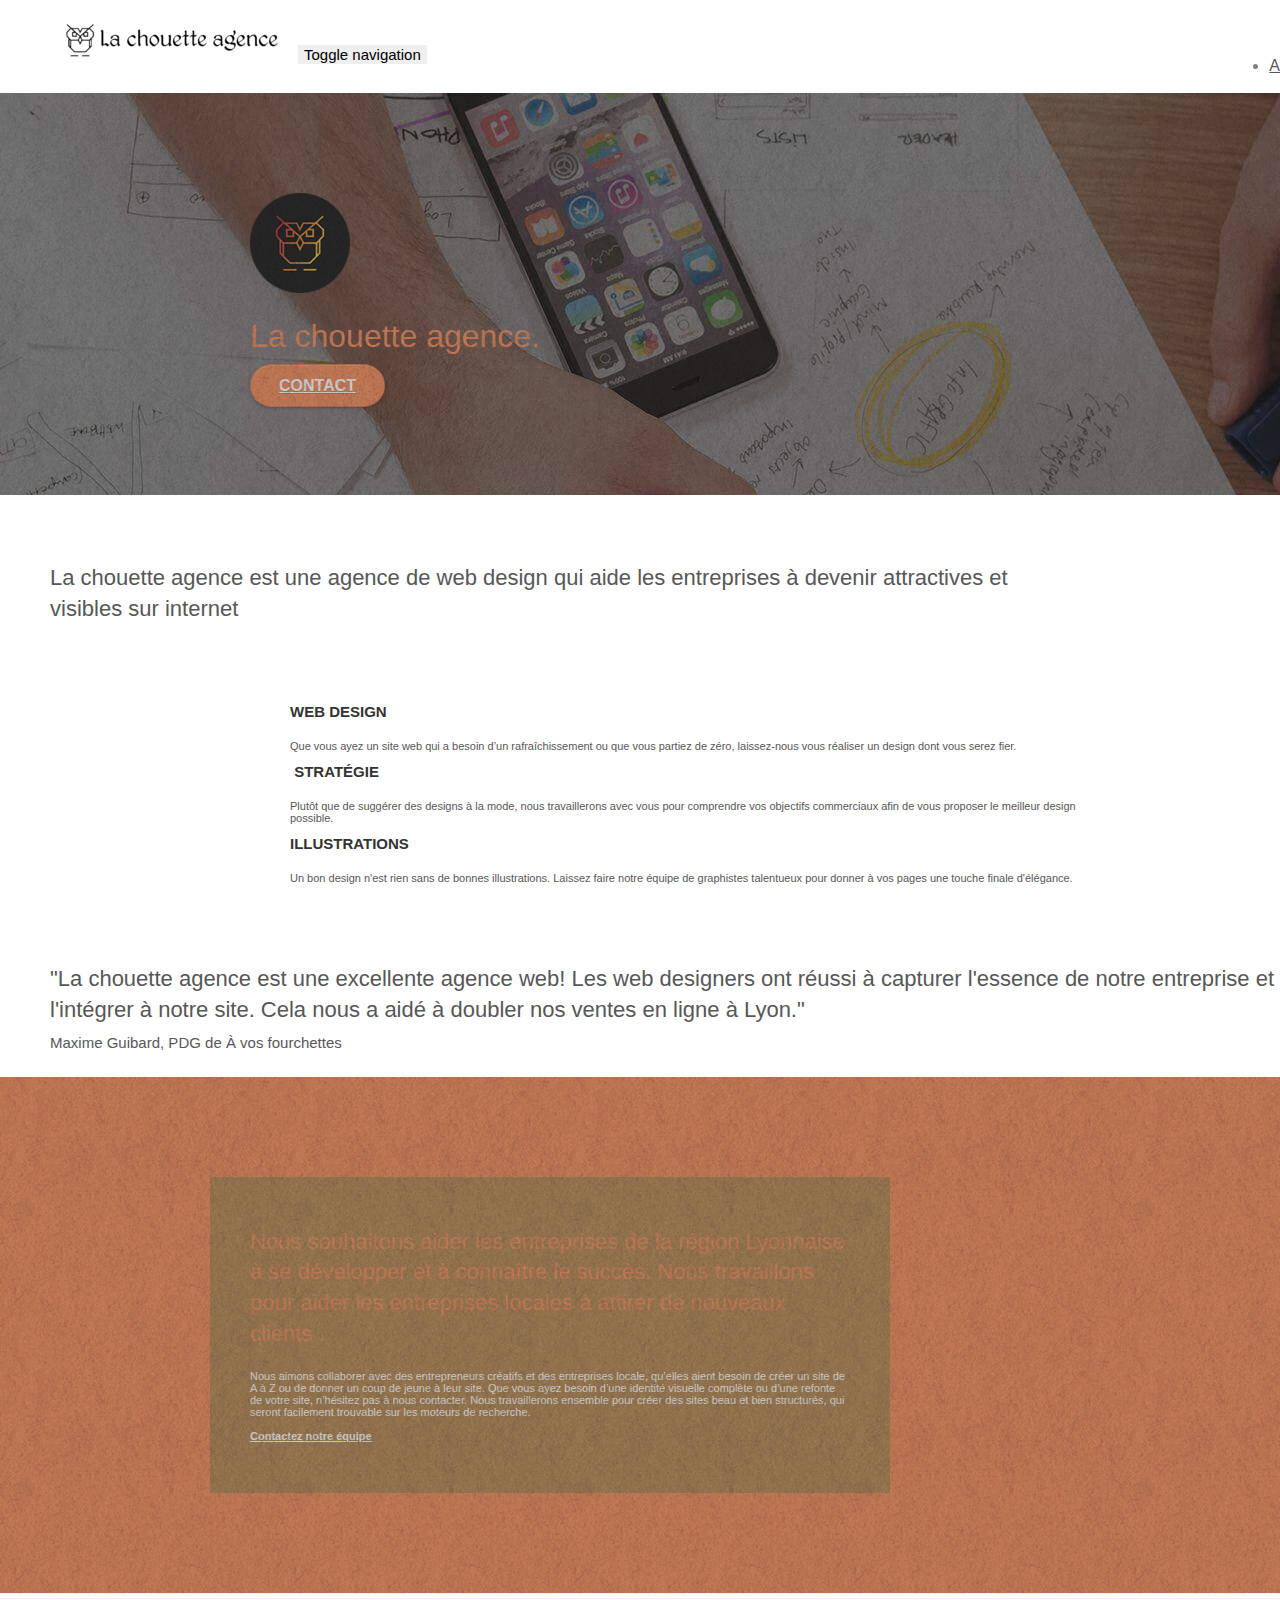
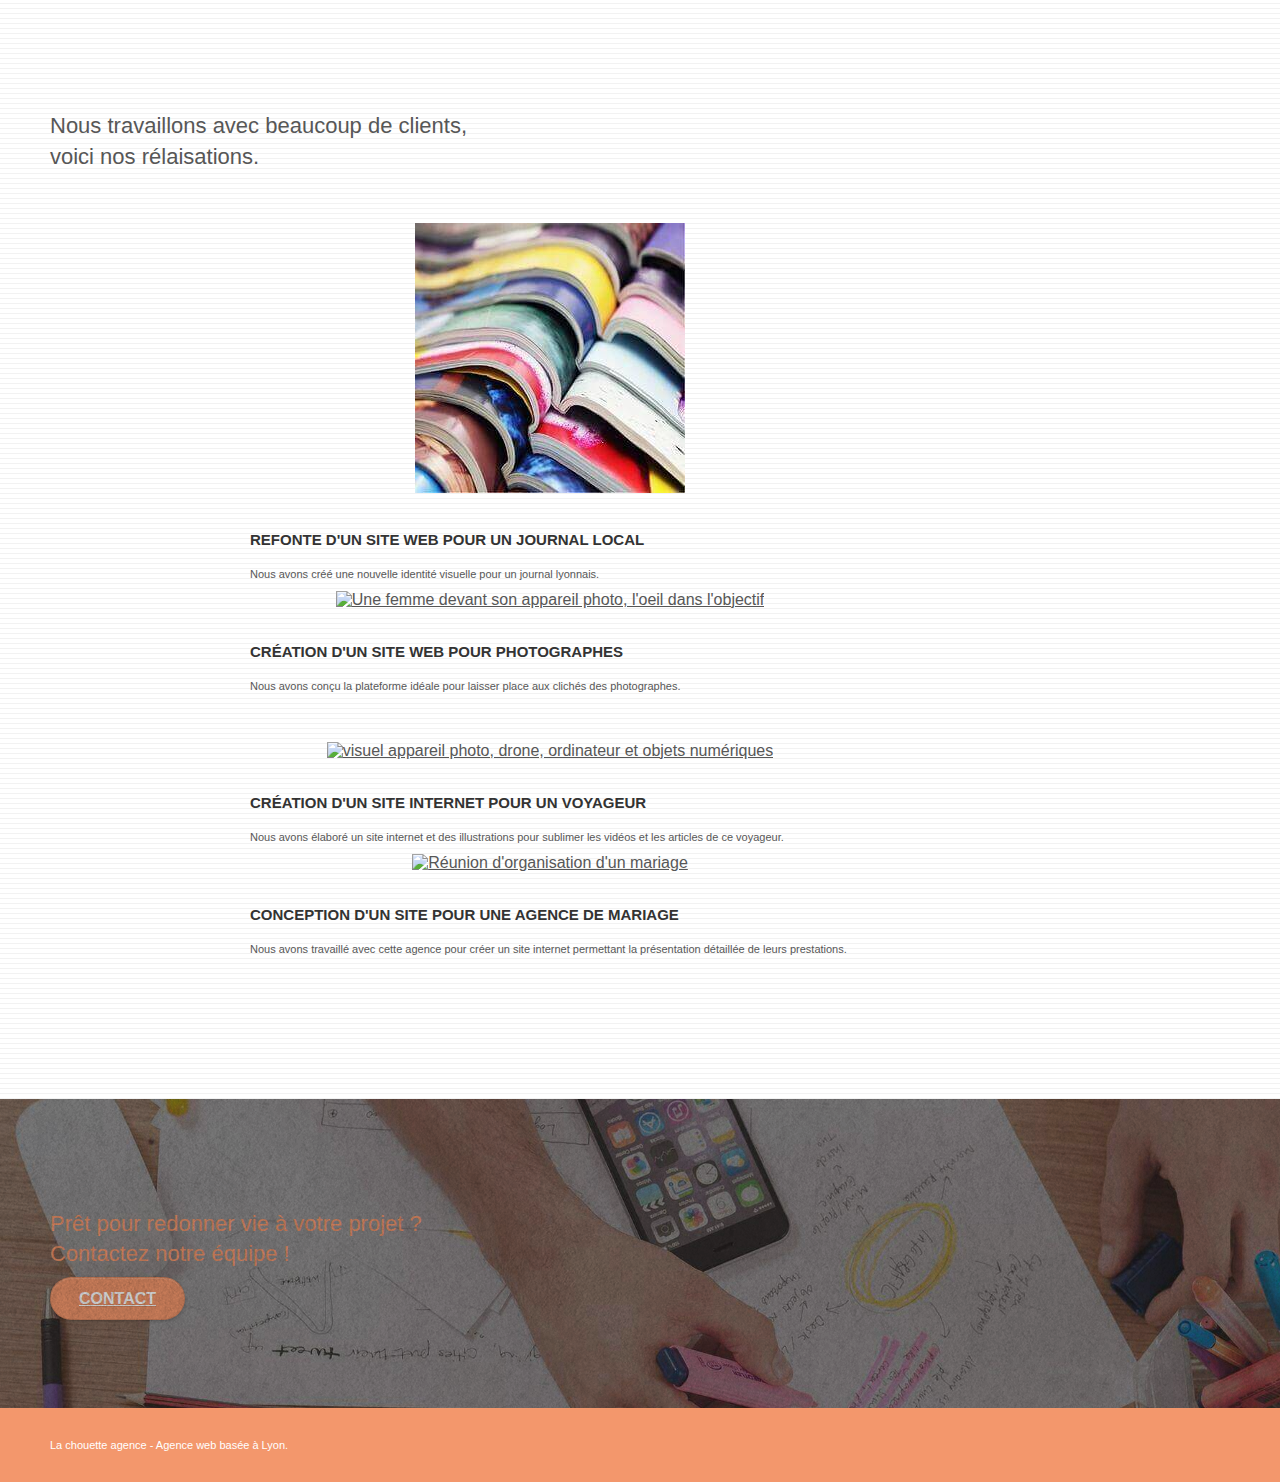
==== index.html @ 2d2ce9df "seo alit images" ====
<!doctype html>
<html lang="fr">
<head>
	<meta charset="utf-8">
	<meta name="description" content="Entreprise web design Lyon. La chouette agence est une agence de web design qui aide les entreprises à devenir attractives et visibles sur internet">
	<meta name="viewport" content="width=device-width, initial-scale=1.0, viewport-fit=cover">
	<link rel="shortcut icon" type="image/png" href="favicon.jpg">
	<link rel="stylesheet" type="text/css" href="./css/bootstrap.css">
	<link rel="stylesheet" type="text/css" href="style.css">
	<link rel="stylesheet" type="text/css" href="./css/font-awesome.css">
	<link rel="stylesheet" type="text/css" href="./css/et-line.css">
	
	<title>Agence Web - La Chouette Agence</title>
	
	<!-- Analytics -->

	<!-- Analytics END -->
	
</head>
<body>
	<!-- Principal conteneur -->
	<div class="page-container">
		
		<!-- bloc-0 -->
		<div class="bloc bgc-white l-bloc " id="bloc-0">
			<div class="container bloc-sm">
				<nav class="navbar row">
					<div class="navbar-header">
						<a class="navbar-brand" href="index.html"><img src="img/la-chouette-agence.png" alt="logo identité la chouette agence"></a>
						<button id="nav-toggle" type="button" class="ui-navbar-toggle navbar-toggle" data-toggle="collapse" data-target=".navbar-1">
							<span class="sr-only">Toggle navigation</span><span class="icon-bar"></span><span class="icon-bar"></span><span class="icon-bar"></span>
						</button>
					</div>
					<div class="collapse navbar-collapse navbar-1 special-dropdown-nav">
						<ul class="site-navigation nav navbar-nav">
							<li>
								<a href="index.html">Accueil</a>
							</li>
							<li>
								<a href="page2.html">Contact</a>
							</li>
						</ul>
					</div>
				</nav>
			</div>
		</div>
		<!-- bloc-0 END -->
		
		<!-- bloc-1-presentation -->
		<div class="bloc bgc-dark-slate-blue bg-banniere d-bloc bg-t-edge bloc-bg-texture texture-paper b-parallax" id="bloc-1-hero">
			<div class="container bloc-lg">
				<div class="row tight-width-whitespace">
					<div class="col-sm-12">
						<img src="img/logo.png" class="center-block image-resize-mode" alt="logo chouette" />
						<h1 class="text-center hero-bloc-text tc-white ">
							La chouette agence.
						</h1>
						<div class="text-center">
							<a href="page2.html" class="btn btn-lg btn-clean btn-rd cta-hero btn-atomic-tangerine" id="cta-hero">Contact</a>
						</div>
					</div>
				</div>
			</div>
		</div>
		<!-- bloc-1-presentation END -->
		
		<!-- bloc-2-services -->
		<div class="bloc bgc-white l-bloc" id="bloc-2-services">
			<div class="container bloc-md">
				<div class="row">
					<h2 class="col-sm-12 text-center">
						La chouette agence est une agence de web design qui aide les entreprises à devenir attractives et visibles sur internet
					</h2>
				</div>
			</div>
			<div class="row voffset-lg med-width-whitespace">
				<div class="col-sm-4">
					<div class="text-center">
						<span class="et-icon-browser sm-shadow icon-dark-slate-blue icons icon-lg"></span>
					</div>
					<h3 class="mg-md text-center">
						Web design
					</h3>
					<p class="text-center ">
						Que vous ayez un site web qui a besoin d&rsquo;un rafraîchissement ou que vous partiez de zéro, laissez-nous vous réaliser un design dont vous serez fier.
					</p>
				</div>
				<div class="col-sm-4">
					<div class="text-center">
						<span class="et-icon-presentation sm-shadow icon-dark-slate-blue icons icon-lg"></span>
					</div>
					<h3 class="mg-md text-center">
						&nbsp;Stratégie
					</h3>
					<p class="text-center ">
						Plutôt que de suggérer des designs à la mode, nous travaillerons avec vous pour comprendre vos objectifs commerciaux afin de vous proposer le meilleur design possible.<br>
					</p>
				</div>
				<div class="col-sm-4">
					<div class="text-center">
						<span class="et-icon-edit sm-shadow icon-dark-slate-blue icons icon-lg"></span>
					</div>
					<h3 class="mg-md text-center">
						Illustrations
					</h3>
					<p class="text-center ">
						Un bon design n'est rien sans de bonnes illustrations. Laissez faire notre équipe de graphistes talentueux pour donner à vos pages une touche finale d'élégance.
					</p>
				</div>
			</div>
			<div class="row voffset-lg voffset">
				<h2 class="col-xs-12 col-md-8 col-md-offset-2 text-center">
					"La chouette agence est une excellente agence web! Les web designers ont réussi à capturer l'essence de notre entreprise et à l'intégrer à notre site. Cela nous a aidé à doubler nos ventes en ligne à Lyon."<br><span>Maxime Guibard, PDG de À vos fourchettes</span></h2>
				</div>
			</div>
		</div>
		<!-- bloc-2-services END -->
		
		<!-- bloc-3-what-i-do -->
		<div class="bloc tc-white bgc-atomic-tangerine bg-presentation d-bloc bloc-bg-texture texture-paper b-parallax" id="bloc-3-what-i-do">
			<div class="container bloc-lg">
				<div class="row tight-width-whitespace black-background">
					<div class="col-sm-12">
						<h2 class="mg-md text-center tc-white">
							Nous souhaitons aider les entreprises de la région Lyonnaise à se développer et à connaître le succès. Nous travaillons pour aider les entreprises locales à attirer de nouveaux clients .<br>
						</h2>
						<p class="text-center white">
							Nous aimons collaborer avec des entrepreneurs créatifs et des entreprises locale, qu’elles aient besoin de créer un site de A à Z ou de donner un coup de jeune à leur site. Que vous ayez besoin d’une identité visuelle complète ou d’une refonte de votre site, n’hésitez pas à nous contacter. Nous travaillerons ensemble pour créer des sites beau et bien structurés, qui seront facilement trouvable sur les moteurs de recherche. <br><br><a class="ltc-white bold-link" href="page2.html">Contactez notre équipe</a><br>
						</p>
					</div>
				</div>
			</div>
		</div>
		<!-- bloc-3-what-i-do END -->
		
		<!-- bloc-4-portfolio -->
		<div class="bloc bgc-white bg-lines-h2-bg bg-repeat l-bloc" id="bloc-4-portfolio">
			<div class="container bloc-lg">
				<div class="row">
					<h2 class="col-sm-12 text-center">
						Nous travaillons avec beaucoup de clients,<br>voici nos rélaisations.
					</h2>
				</div>
				<div class="row tight-width-whitespace portfolio-row">
					<div class="col-sm-6">
						<a href="#" data-lightbox="img/1.jpg" data-gallery-id="gallery-1" data-caption="Refonte d'un site web pour un journal local" data-frame="snapshot-lb"><img src="img/1.jpg" alt="Bibliothèque livres ouverts" class="img-responsive portfolio-thumb" /></a>
						<h3 class="mg-md text-center">
							Refonte d'un site web pour un journal local
						</h3>
						<p class="text-center">
							Nous avons créé une nouvelle identité visuelle pour un journal lyonnais.
						</p>
					</div>
					<div class="col-sm-6">
						<a href="#" data-lightbox="img/2.jpg" data-gallery-id="gallery-1" data-caption="Création d'un site web pour photographes" data-frame="snapshot-lb"><img src="img/2.jpg" class="img-responsive portfolio-thumb" alt="Une femme devant son appareil photo, l'oeil dans l'objectif" /></a>
						<h3 class="mg-md text-center">
							Création d'un site web pour photographes
						</h3>
						<p class="text-center">
							Nous avons conçu la plateforme idéale pour laisser place aux clichés des photographes.
						</p>
					</div>
				</div>
				<div class="row tight-width-whitespace portfolio-row">
					<div class="col-sm-6">
						<a href="#" data-lightbox="img/3.jpg" data-gallery-id="gallery-1" data-caption="Création d'un site internet pour un voyageur" data-frame="snapshot-lb"><img src="img/3.jpg" class="img-responsive portfolio-thumb" alt="visuel appareil photo, drone, ordinateur et objets numériques"/></a>
						<h3 class="mg-md text-center">
							Création d'un site internet pour un voyageur
						</h3>
						<p class="text-center">
							Nous avons élaboré un site internet et des illustrations pour sublimer les vidéos et les articles de ce voyageur.
						</p>
					</div>
					<div class="col-sm-6">
						<a href="#" data-lightbox="img/4.jpg" data-gallery-id="gallery-1" data-caption="Conception d'un site pour une agence de mariage" data-frame="snapshot-lb"><img src="img/4.jpg" class="img-responsive portfolio-thumb" alt="Réunion d'organisation d'un mariage" /></a>
						<h3 class="mg-md text-center">
							Conception d'un site pour une agence de mariage
						</h3>
						<p class="text-center">
							Nous avons travaillé avec cette agence pour créer un site internet permettant la présentation détaillée de leurs prestations.
						</p>
					</div>
				</div>
			</div>
		</div>
		<!-- bloc-4-portfolio END -->
		
		<!-- bloc-5-cta -->
		<div class="bloc bgc-dark-slate-blue bg-banniere d-bloc bloc-bg-texture texture-paper" id="bloc-5-cta">
			<div class="container bloc-lg">
				<div class="row">
					<h2 class="mg-md text-center tc-white">
						Prêt pour redonner vie à votre projet ?<br>Contactez notre équipe !
					</h2>
					<div class="col-sm-12 text-center">
						<a href="page2.html" class="btn btn-atomic-tangerine btn-clean btn-rd btn-lg cta-hero">Contact</a>
					</div>
				</div>
			</div>
		</div>
		<!-- bloc-5-cta END -->
		
		<!-- Footer - bloc-8 -->
		<div class="bloc bgc-atomic-tangerine d-bloc" id="bloc-8">
			<div class="container bloc-sm">
				<div class="row">
					<div class="col-sm-12">
						<p class="text-center white">
							La chouette agence - Agence web basée à Lyon.<br>
						</p>
						<div class="row row-no-gutters social">
							<div class="col-sm-3">
								<div class="text-center">
									<a class="social" href="index.html"><span class="fa fa-twitter icon-md"></span></a>
								</div>
							</div>
							<div class="col-sm-3">
								<div class="text-center">
									<a class="social" href="index.html"><span class="fa fa-facebook icon-md"></span></a>
								</div>
							</div>
							<div class="col-sm-3">
								<div class="text-center">
									<a class="social" href="index.html"><span class="fa fa-dribbble icon-md"></span></a>
								</div>
							</div>
							<div class="col-sm-3">
								<div class="text-center">
									<a class="social" href="index.html"><span class="fa fa-instagram icon-md"></span></a>
								</div>
							</div>
						</div>
					</div>
				</div>
			</div>
		</div>
		<!-- Footer - bloc-8 END -->

		<!-- Principal conteneur END -->

<script src="./js/jquery-2.1.0.js"></script>
<script src="./js/bootstrap.js"></script>
<script src="./js/blocs.js"></script>
<script src="./js/jquery.touchSwipe.js" defer></script>
<script src="./js/gmaps.js"></script>

</body>
</html
---- style.css ----
body {
    margin: 0;
    padding: 0;
    background: #FFF;
    overflow-x: hidden;
    -webkit-font-smoothing: antialiased;
    -moz-osx-font-smoothing: grayscale;
}

a,
button {
    transition: all .3s ease-in-out;
    outline: none!important;
}

a:hover {
    text-decoration: none;
    cursor: pointer;
}

#page-loading-blocs-notifaction {
    position: fixed;
    top: 0;
    bottom: 0;
    width: 100%;
    z-index: 100000;
    background: #FFFFFF url("img/pageload-spinner.gif") no-repeat center center;
}

.bloc {
    width: 100%;
    clear: both;
    background: 50% 50% no-repeat;
    padding: 0 50px;
    -webkit-background-size: cover;
    -moz-background-size: cover;
    -o-background-size: cover;
    background-size: cover;
    position: relative;
}

.bloc .container {
    padding-left: 0;
    padding-right: 0;
}

.bloc-lg {
    padding: 100px 50px;
}

.bloc-md {
    padding: 50px;
}

.bloc-sm {
    padding: 20px 50px;
}

.bg-center,
.bg-l-edge,
.bg-r-edge,
.bg-t-edge,
.bg-b-edge,
.bg-tl-edge,
.bg-bl-edge,
.bg-tr-edge,
.bg-br-edge,
.bg-repeat {
    -webkit-background-size: auto!important;
    -moz-background-size: auto!important;
    -o-background-size: auto!important;
    background-size: auto!important;
}

.bg-repeat {
    background: repeat;
}

.bg-t-edge {
    background: top no-repeat;
}

.bloc-bg-texture::before {
    content: "";
    background-size: 2px 2px;
    position: absolute;
    top: 0;
    bottom: 0;
    left: 0;
    right: 0;
}

.texture-paper::before {
    background: url("img/texture-paper.png");
}

.b-parallax {
    background-attachment: fixed;
}

.d-bloc {
    color: rgba(255, 255, 255, .7);
}

.d-bloc button:hover {
    color: rgba(255, 255, 255, .9);
}

.d-bloc .icon-round,
.d-bloc .icon-square,
.d-bloc .icon-rounded,
.d-bloc .icon-semi-rounded-a,
.d-bloc .icon-semi-rounded-b {
    border-color: rgba(255, 255, 255, .9);
}

.d-bloc .divider-h span {
    border-color: rgba(255, 255, 255, .2);
}

.d-bloc .a-btn,
.d-bloc .navbar a,
.d-bloc .navbar-brand,
.d-bloc a .icon-sm,
.d-bloc a .icon-md,
.d-bloc a .icon-lg,
.d-bloc a .icon-xl,
.d-bloc h1 a,
.d-bloc h2 a,
.d-bloc h3 a,
.d-bloc h4 a,
.d-bloc h5 a,
.d-bloc h6 a,
.d-bloc p a {
    color: rgba(255, 255, 255, .6);
}

.d-bloc .a-btn:hover,
.d-bloc .navbar a:hover,
.d-bloc .navbar-brand:hover,
.d-bloc a:hover .icon-sm,
.d-bloc a:hover .icon-md,
.d-bloc a:hover .icon-lg,
.d-bloc a:hover .icon-xl,
.d-bloc h1 a:hover,
.d-bloc h2 a:hover,
.d-bloc h3 a:hover,
.d-bloc h4 a:hover,
.d-bloc h5 a:hover,
.d-bloc h6 a:hover,
.d-bloc p a:hover {
    color: rgba(255, 255, 255, 1);
}

.d-bloc .navbar-toggle .icon-bar {
    background: rgba(255, 255, 255, 1);
}

.d-bloc .btn-wire,
.d-bloc .btn-wire:hover {
    color: rgba(255, 255, 255, 1);
    border-color: rgba(255, 255, 255, 1);
}

.d-bloc .panel {
    color: rgba(0, 0, 0, .5);
}

.d-bloc .panel button:hover {
    color: rgba(0, 0, 0, .7);
}

.d-bloc .panel icon {
    border-color: rgba(0, 0, 0, .7);
}

.d-bloc .panel .divider-h span {
    border-color: rgba(0, 0, 0, .1);
}

.d-bloc .panel .a-btn {
    color: rgba(0, 0, 0, .6);
}

.d-bloc .panel .a-btn:hover {
    color: rgba(0, 0, 0, 1);
}

.d-bloc .panel .btn-wire,
.d-bloc .panel .btn-wire:hover {
    color: rgba(0, 0, 0, .7);
    border-color: rgba(0, 0, 0, .3);
}

.d-bloc .panel,
.l-bloc {
    color: rgba(0, 0, 0, .5);
}

.d-bloc .panel button:hover,
.l-bloc button:hover {
    color: rgba(0, 0, 0, .7);
}

.l-bloc .icon-round,
.l-bloc .icon-square,
.l-bloc .icon-rounded,
.l-bloc .icon-semi-rounded-a,
.l-bloc .icon-semi-rounded-b {
    border-color: rgba(0, 0, 0, .7);
}

.d-bloc .panel .divider-h span,
.l-bloc .divider-h span {
    border-color: rgba(0, 0, 0, .1);
}

.d-bloc .panel .a-btn,
.l-bloc .a-btn,
.l-bloc .navbar a,
.l-bloc .navbar-brand,
.l-bloc a .icon-sm,
.l-bloc a .icon-md,
.l-bloc a .icon-lg,
.l-bloc a .icon-xl,
.l-bloc h1 a,
.l-bloc h2 a,
.l-bloc h3 a,
.l-bloc h4 a,
.l-bloc h5 a,
.l-bloc h6 a,
.l-bloc p a {
    color: rgba(0, 0, 0, .6);
}

.d-bloc .panel .a-btn:hover,
.l-bloc .a-btn:hover,
.l-bloc .navbar a:hover,
.l-bloc .navbar-brand:hover,
.l-bloc a:hover .icon-sm,
.l-bloc a:hover .icon-md,
.l-bloc a:hover .icon-lg,
.l-bloc a:hover .icon-xl,
.l-bloc h1 a:hover,
.l-bloc h2 a:hover,
.l-bloc h3 a:hover,
.l-bloc h4 a:hover,
.l-bloc h5 a:hover,
.l-bloc h6 a:hover,
.l-bloc p a:hover {
    color: rgba(0, 0, 0, 1);
}

.l-bloc .navbar-toggle .icon-bar {
    color: rgba(0, 0, 0, .6);
}

.d-bloc .panel .btn-wire,
.d-bloc .panel .btn-wire:hover,
.l-bloc .btn-wire,
.l-bloc .btn-wire:hover {
    color: rgba(0, 0, 0, .7);
    border-color: rgba(0, 0, 0, .3);
}

.voffset {
    margin-top: 30px;
}

.voffset-lg {
    margin-top: 80px;
}

.row-no-gutters {
    margin-right: 0;
    margin-left: 0;
}

.row.row-no-gutters > [class^="col-"],
.row.row-no-gutters > [class*=" col-"] {
    padding-right: 0;
    padding-left: 0;
}

#bloc-1-hero h1 {
    font-size: 32px;
}

.navbar {
    margin-bottom: 0;
    z-index: 1;
}

.navbar-brand {
    height: auto;
    padding: 3px 15px;
    font-size: 25px;
    font-weight: normal;
    font-weight: 600;
    line-height: 44px;
}

.navbar-brand img {
    display: inline;
}

.navbar-brand img[src$=svg] {
    min-width: 100px;
}

.nav-center .navbar-brand img {
    margin: 0;
}

.navbar .nav {
    padding-top: 2px;
    margin-right: -16px;
    float: right;
    z-index: 1;
}

.nav > li {
    float: left;
    margin-top: 4px;
    font-size: 16px;
}

.navbar-nav .open .dropdown-menu > li > a {
    text-align: inherit;
}

.nav > li a:hover,
.nav > li a:focus {
    background: transparent;
}

.navbar-toggle {
    margin: 10px 10px 0 0;
    border: 0px;
}

.navbar-toggle:hover {
    background: transparent!important;
}

.navbar-toggle .icon-bar {
    background-color: rgba(0, 0, 0, .5);
    width: 26px;
}

.nav-invert .navbar .nav {
    float: left;
}

.nav-invert .navbar-header,
.nav-invert .navbar-brand {
    float: right;
    position: relative;
    z-index: 2;
}

@media (min-width: 768px) {
    .site-navigation {
        position: absolute;
        top: 50%;
        right: 20px;
        transform: translate(0, -50%);
        -webkit-transform: translateY(-50%);
    }
    .nav > li .dropdown-menu a,
    .nav > li .dropdown-menu a:hover {
        color: #484848;
    }
    .nav-invert .site-navigation {
        left: 0;
        right: 0;
    }
    .nav-center {
        text-align: center;
    }
    .nav-center .navbar-header {
        width: 100%;
    }
    .nav-center .navbar-header,
    .nav-center .navbar-brand,
    .nav-center .nav > li {
        float: none;
        display: inline-block;
    }
    .nav-center .site-navigation {
        position: relative;
        width: 100%;
        right: 0;
        margin-right: 0px;
        margin-top: 20px;
    }
    .nav-center.mini-nav .navbar-toggle {
        float: none;
        margin: 10px auto 0;
    }
}

.nav > li > .dropdown a {
    background: none!important;
    display: block;
    padding: 14px 15px;
}

nav .caret {
    margin: 0 5px;
}

.dropdown-menu .dropdown-menu {
    top: -8px;
    left: 100%;
}

.dropdown-menu .dropmenu-flow-right {
    top: 100%;
    left: 0;
    margin-left: -1px;
    border-top-left-radius: 0;
    border-top-right-radius: 0;
}

.dropdown-menu .dropdown span {
    border: 4px solid black;
    border-top-color: transparent;
    border-right-color: transparent;
    border-bottom-color: transparent;
    margin: 6px -5px 0 0!important;
    float: right;
}

.mg-md {
    margin-top: 10px;
    margin-bottom: 20px;
}

.mg-lg {
    margin-top: 10px;
    margin-bottom: 40px;
}

.btn {
    margin: 0 5px 5px 0;
}

.btn.pull-right {
    margin: 0 0 5px 5px;
}

.btn-d,
.btn-d:hover,
.btn-d:focus {
    color: #FFF;
    background: rgba(0, 0, 0, .3);
}

button {
    outline: none!important;
}

.btn-rd {
    border-radius: 40px;
}

.btn-clean {
    border: 1px solid rgba(0, 0, 0, .08);
    border-bottom-color: rgba(0, 0, 0, .1);
    text-shadow: 0 1px 0 rgba(0, 0, 1, .1);
    box-shadow: 0 1px 3px rgba(0, 0, 1, .25), inset 0 1px 0 0 rgba(255, 255, 255, .15);
}

.icon-md {
    font-size: 30px!important;
}

.icon-lg {
    font-size: 60px!important;
}

.sm-shadow {
    text-shadow: 0 1px 2px rgba(0, 0, 0, .3);
}

.panel-sq,
.panel-sq .panel-heading,
.panel-sq .panel-footer {
    border-radius: 0;
}

.panel-rd {
    border-radius: 30px;
}

.panel-rd .panel-heading {
    border-radius: 29px 29px 0 0;
}

.panel-rd .panel-footer {
    border-radius: 0 0 29px 29px;
}

.form-control {
    border-color: rgba(0, 0, 0, .1);
    box-shadow: none;
}

.scrollToTop {
    width: 40px;
    height: 40px;
    position: fixed;
    bottom: 20px;
    right: 20px;
    opacity: 0;
    z-index: 500;
    transition: all .3s ease-in-out;
}

.scrollToTop span {
    margin-top: 6px;
}

.showScrollTop {
    font-size: 14px;
    opacity: 1;
}

a[data-lightbox] {
    position: relative;
    display: block;
    text-align: center;
}

a[data-lightbox]:hover::before {
    content: "+";
    font-family: "HelveticaNeue-Light", "Helvetica Neue Light", "Helvetica Neue", Helvetica, Arial;
    font-size: 32px;
    width: 50px;
    height: 50px;
    margin-left: -25px;
    border-radius: 50%;
    background: rgba(0, 0, 0, .6);
    color: #FFF;
    font-weight: 100;
    z-index: 1;
    position: absolute;
    top: 50%;
    transform: translateY(-50%);
    -webkit-transform: translateY(-50%);
}

a[data-lightbox]:hover img {
    opacity: 0.6;
    -webkit-animation-fill-mode: none;
    animation-fill-mode: none;
}

#lightbox-modal {
    display: flex;
    align-items: center;
}

#lightbox-modal .modal-dialog {
    width: 90%;
    max-width: 900px;
    margin: 0 auto 0;
}

#lightbox-modal .modal-dialog img {
    max-height: 90vh;
    margin: 0 auto;
}

.lightbox-caption {
    padding: 20px;
    color: #FFF;
    background: rgba(0, 0, 0, .5);
    position: absolute;
    left: 15px;
    right: 15px;
    bottom: 5px;
}

.close-lightbox {
    color: #FFF;
    font-size: 30px;
    position: absolute;
    top: 20px;
    right: 20px;
    z-index: 20;
    background: rgba(0, 0, 0, .5);
    border: none;
    line-height: 30px;
    padding: 0 9px 5px;
    opacity: 0.3;
}

.close-lightbox:hover,
.next-lightbox:hover,
.prev-lightbox:hover {
    opacity: 1.0;
    color: #FFF;
}

.next-lightbox,
.prev-lightbox {
    font-size: 20px;
    color: rgba(255, 255, 255, .9);
    background: rgba(0, 0, 0, .5);
    transition: all .2s ease-in-out;
    position: absolute;
    top: 45%;
    z-index: 1;
    opacity: 0.4;
}

.next-lightbox {
    padding: 6px 8px 1px 13px;
    right: 25px;
}

.prev-lightbox {
    padding: 6px 13px 1px 10px;
    left: 25px;
}

.snapshot-lb .modal-body {
    padding-bottom: 45px;
}

.snapshot-lb .lightbox-caption {
    padding: 0;
    color: rgba(0, 0, 0, .5);
    background: none;
}

h1,
h2,
h3,
h4,
h5,
h6,
p,
label,
.btn,
a {
    font-family: "helvetica";
    font-weight: 400;
    color: #575757!important;
}

.container {
    max-width: 1000px;
}

.hero-bloc-text {
    font-size: 38px;
}

.hero-bloc-text-sub {
    font-size: 36px;
}

.statement-bloc-text {
    line-height: 26px;
    font-style: italic;
    font-size: 20px;
    text-align: center;
    font-weight: lighter;
    max-width: 520px;
    margin: auto auto auto auto;
}

p {
    font-size: 11px;
}

.tight-width-whitespace {
    max-width: 600px;
    margin: auto auto auto auto;
}

.h1 {
    font-size: 20px;
    font-family: "Open Sans";
}

.cta-hero {
    margin-top: 22px;
    color: #FFFFFF!important;
    text-transform: uppercase;
    padding: 12px 28px 12px 28px;
    font-size: 16px;
    font-weight: 700;
}

.social {
    max-width: 400px;
    margin: auto auto auto auto;
}

span {
    font-size: 15px;
}

h2 {
    font-size: 22px;
    line-height: 1.4em;
}

h3 {
    font-size: 15px;
    text-transform: uppercase;
    font-weight: 700;
    color: #333333!important;
}

.med-width-whitespace {
    max-width: 800px;
    margin: auto auto auto auto;
    box-shadow: 0px 0px 0px #000000;
}

h1 {
    color: #333333!important;
}

h4 {
    color: #333333!important;
}

.icons {
    margin-bottom: 14px;
    margin-top: 24px;
}

.white {
    color: #FFFFFF!important;
}

.portfolio-thumb {
    margin-bottom: 24px;
}

.portfolio-row {
    margin-bottom: 44px;
    margin-top: 50px;
}

.avatar {
    box-shadow: 0px 4px 9px rgba(0, 0, 0, 0.3);
}

.black-background {
    background-color: rgba(165, 147, 99, 0.7);
    padding: 40px 40px 40px 40px;
}

.bold-link {
    font-weight: 900;
    text-decoration: underline!important;
}

.bgc-white {
    background-color: #FFFFFF;
}

.bgc-dark-slate-blue {
    background-color: #364577;
}

.bgc-atomic-tangerine {
    background-color: #F3976C;
}

.tc-white {
    color: #F3976C!important;
}

.btn-atomic-tangerine {
    background: #F3976C;
    color: #FFFFFF!important;
}

.btn-atomic-tangerine:hover {
    background: #c27956!important;
    color: #FFFFFF!important;
}

.ltc-white {
    color: #FFFFFF!important;
}

.ltc-white:hover {
    color: #cccccc!important;
}

.ltc-atomic-tangerine {
    color: #F3976C!important;
}

.ltc-atomic-tangerine:hover {
    color: #c27956!important;
}

.icon-dark-slate-blue {
    color: #364577!important;
    border-color: #364577!important;
}

.bg-dots-bg {
    background-image: url("img/dots-bg.png");
}

.bg-lines-h2-bg {
    background-image: url("img/lines-h2-bg.png");
}

.bg-banniere {
    background-image: url("img/la-chouette-agence-banniere.jpg");
}

.bg-presentation {
    background-image: url("img/image-de-presentation.jpg");
}

@media (max-width: 1024px) {
    .bloc {
        padding-left: 20px;
        padding-right: 20px;
    }
    .bloc.full-width-bloc,
    .bloc-tile-2.full-width-bloc .container,
    .bloc-tile-3.full-width-bloc .container,
    .bloc-tile-4.full-width-bloc .container {
        padding-left: 0;
        padding-right: 0;
    }
}

@media (max-width: 992px) and (min-width: 768px) {
    .navbar .nav {
        max-width: 80%
    }
    .nav-center.navbar .nav {
        max-width: 100%
    }
}

@media only screen and (min-device-width: 768px) and (max-device-width: 1024px) and (orientation: landscape) {
    .b-parallax {
        background-attachment: scroll;
    }
}

@media only screen and (min-device-width: 1024px) and (max-device-width: 1366px) and (-webkit-min-device-pixel-ratio: 1.5) {
    .b-parallax {
        background-attachment: scroll;
    }
}

@media (max-width: 991px) {
    .container {
        width: 100%;
    }
    .b-parallax {
        background-attachment: scroll;
    }
    .page-container,
    #hero-bloc {
        overflow-x: hidden;
        position: relative;
    }
    .bloc {
        padding-left: constant(safe-area-inset-left);
        padding-right: constant(safe-area-inset-right);
    }
    .bloc-group,
    .bloc-group .bloc {
        display: block;
        width: 100%;
    }
    .bloc-fill-screen .fill-bloc-top-edge,
    .bloc-fill-screen .fill-bloc-bottom-edge {
        padding: 0 20px;
        padding-left: constant(safe-area-inset-left);
        padding-right: constant(safe-area-inset-right);
    }
}

@media (max-width: 767px) {
    .page-container {
        overflow-x: hidden;
        position: relative;
    }
    h1,
    h2,
    h3,
    h4,
    h5,
    h6,
    p,
    #disqus_thread {
        padding-left: 10px!important;
        padding-right: 10px!important;
    }
    .b-parallax {
        background-attachment: scroll;
    }
    .navbar .nav {
        padding-top: 0;
        border-top: 1px solid rgba(0, 0, 0, .2);
        float: none!important;
    }
    .navbar.row {
        margin-left: 0;
        margin-right: 0;
    }
    .site-navigation {
        position: inherit;
        transform: none;
        -webkit-transform: none;
        -ms-transform: none;
    }
    .nav > li {
        margin-top: 0;
        border-bottom: 1px solid rgba(0, 0, 0, .1);
        background: rgba(0, 0, 0, .05);
        text-align: left;
        padding-left: 15px;
        width: 100%;
    }
    .nav > li:hover {
        background: rgba(0, 0, 0, .08);
    }
    .dropdown .dropdown a .caret {
        float: none;
        margin: 5px 0 0 10px!important;
        border: 4px solid black;
        border-bottom-color: transparent;
        border-right-color: transparent;
        border-left-color: transparent;
    }
    #hero-bloc .navbar .nav {
        background: rgba(0, 0, 0, .8);
    }
    #hero-bloc .navbar .nav a {
        color: rgba(255, 255, 255, .6);
    }
    .hero {
        padding: 50px 0;
    }
    .hero-nav {
        left: -1px;
        right: -1px;
    }
    .navbar-collapse {
        padding: 0;
        overflow-x: hidden;
        -webkit-box-shadow: none;
        box-shadow: none;
    }
    .navbar-brand img {
        max-height: 40px;
        width: auto;
    }
    .nav-invert .navbar-header {
        float: none;
        width: 100%;
    }
    .nav-invert .navbar-toggle {
        float: left;
        margin-left: 10px;
    }
    .bloc {
        padding-left: 0;
        padding-right: 0;
    }
    .bloc-xxl,
    .bloc-xl,
    .bloc-lg {
        padding: 40px 0;
    }
    .bloc-sm,
    .bloc-md {
        padding-left: 0;
        padding-right: 0;
    }
    .bloc-tile-2 .container,
    .bloc-tile-3 .container,
    .bloc-tile-4 .container,
    .bloc-fill-screen .fill-bloc-top-edge,
    .bloc-fill-screen .fill-bloc-bottom-edge {
        padding-left: 0;
        padding-right: 0;
    }
    .a-block {
        padding: 0 10px;
    }
    .btn-dwn {
        display: none;
    }
    .voffset {
        margin-top: 5px;
    }
    .voffset-md {
        margin-top: 20px;
    }
    .voffset-lg {
        margin-top: 30px;
    }
    form {
        padding: 5px;
    }
    .close-lightbox {
        display: inline-block;
    }
    .blocsapp-device-iphone5 {
        background-size: 216px 425px;
        padding-top: 60px;
        width: 216px;
        height: 425px;
    }
    .blocsapp-device-iphone5 img {
        width: 180px;
        height: 320px;
    }
}

@media (max-width: 400px) {
    .bloc {
        padding-left: 0;
        padding-right: 0;
    }
}

@media (max-width: 767px) {
    .bloc-mob-center-text {
        text-align: center;
    }
}
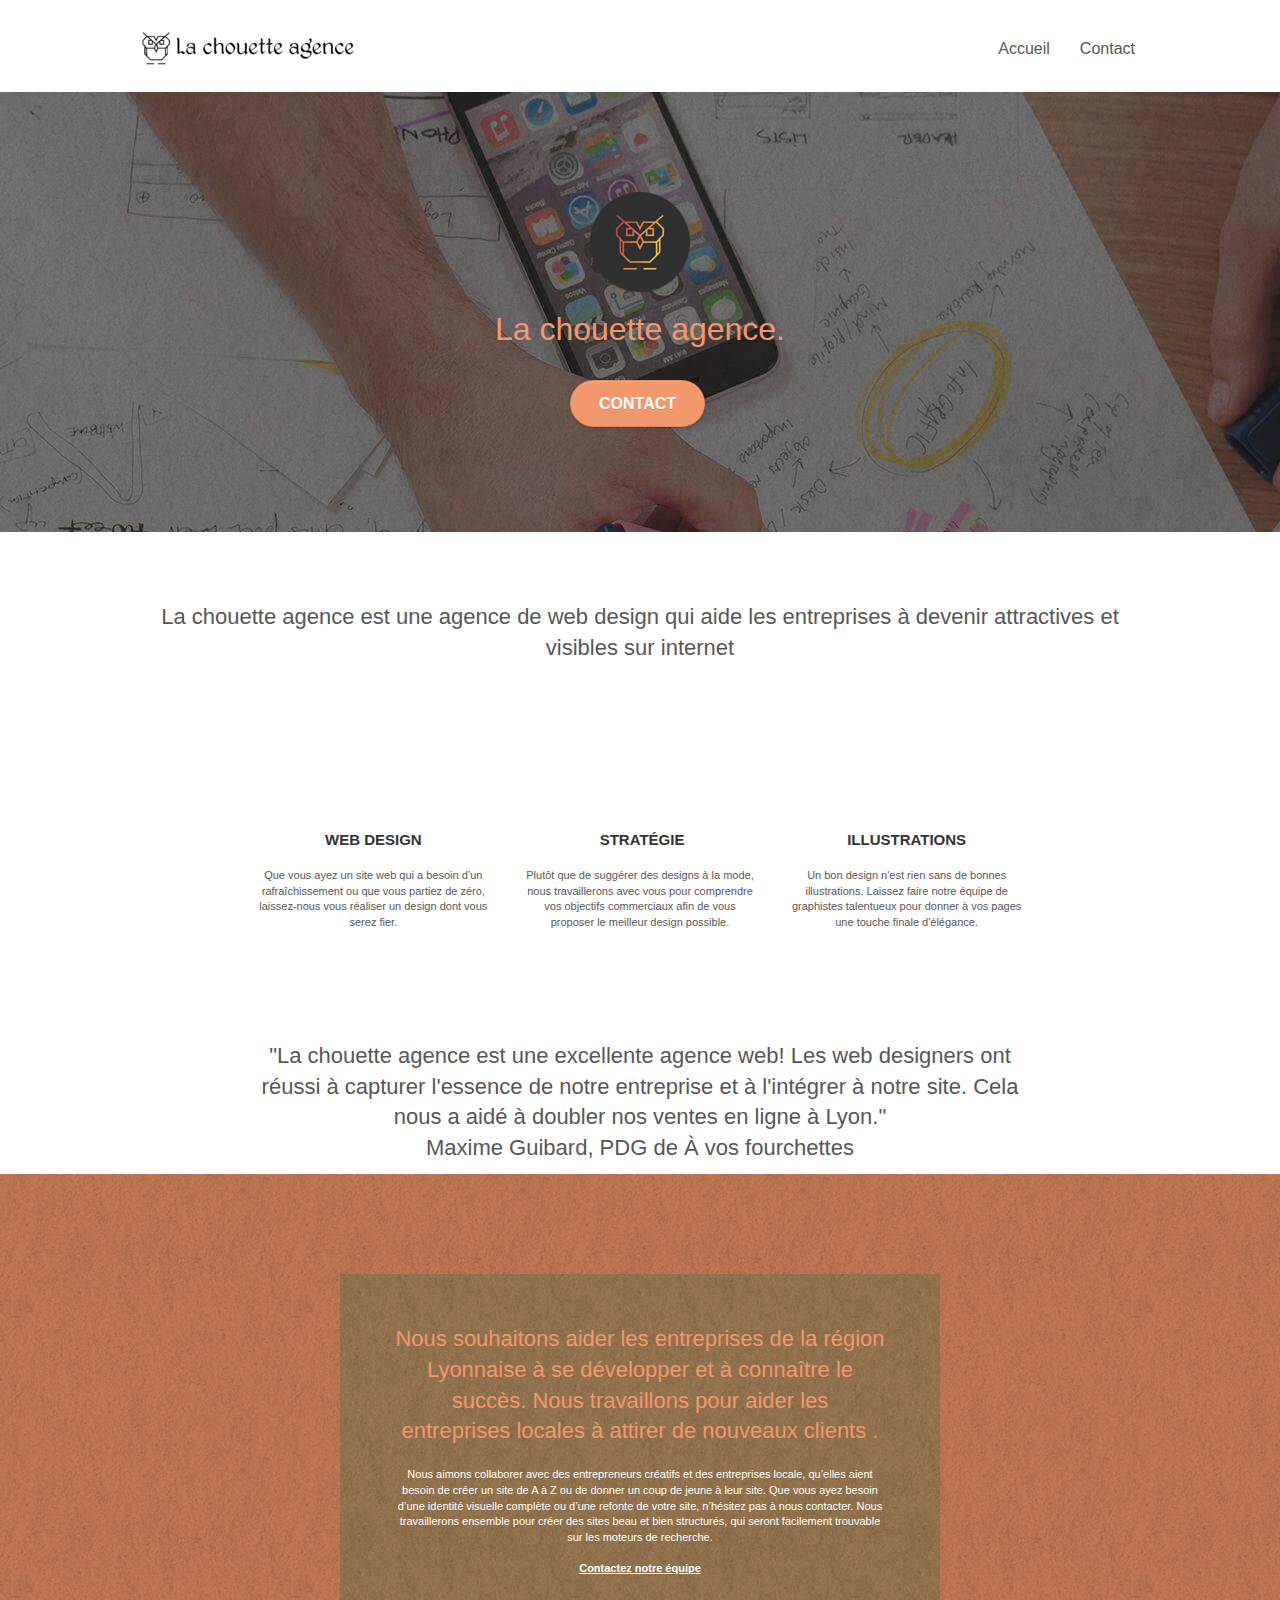
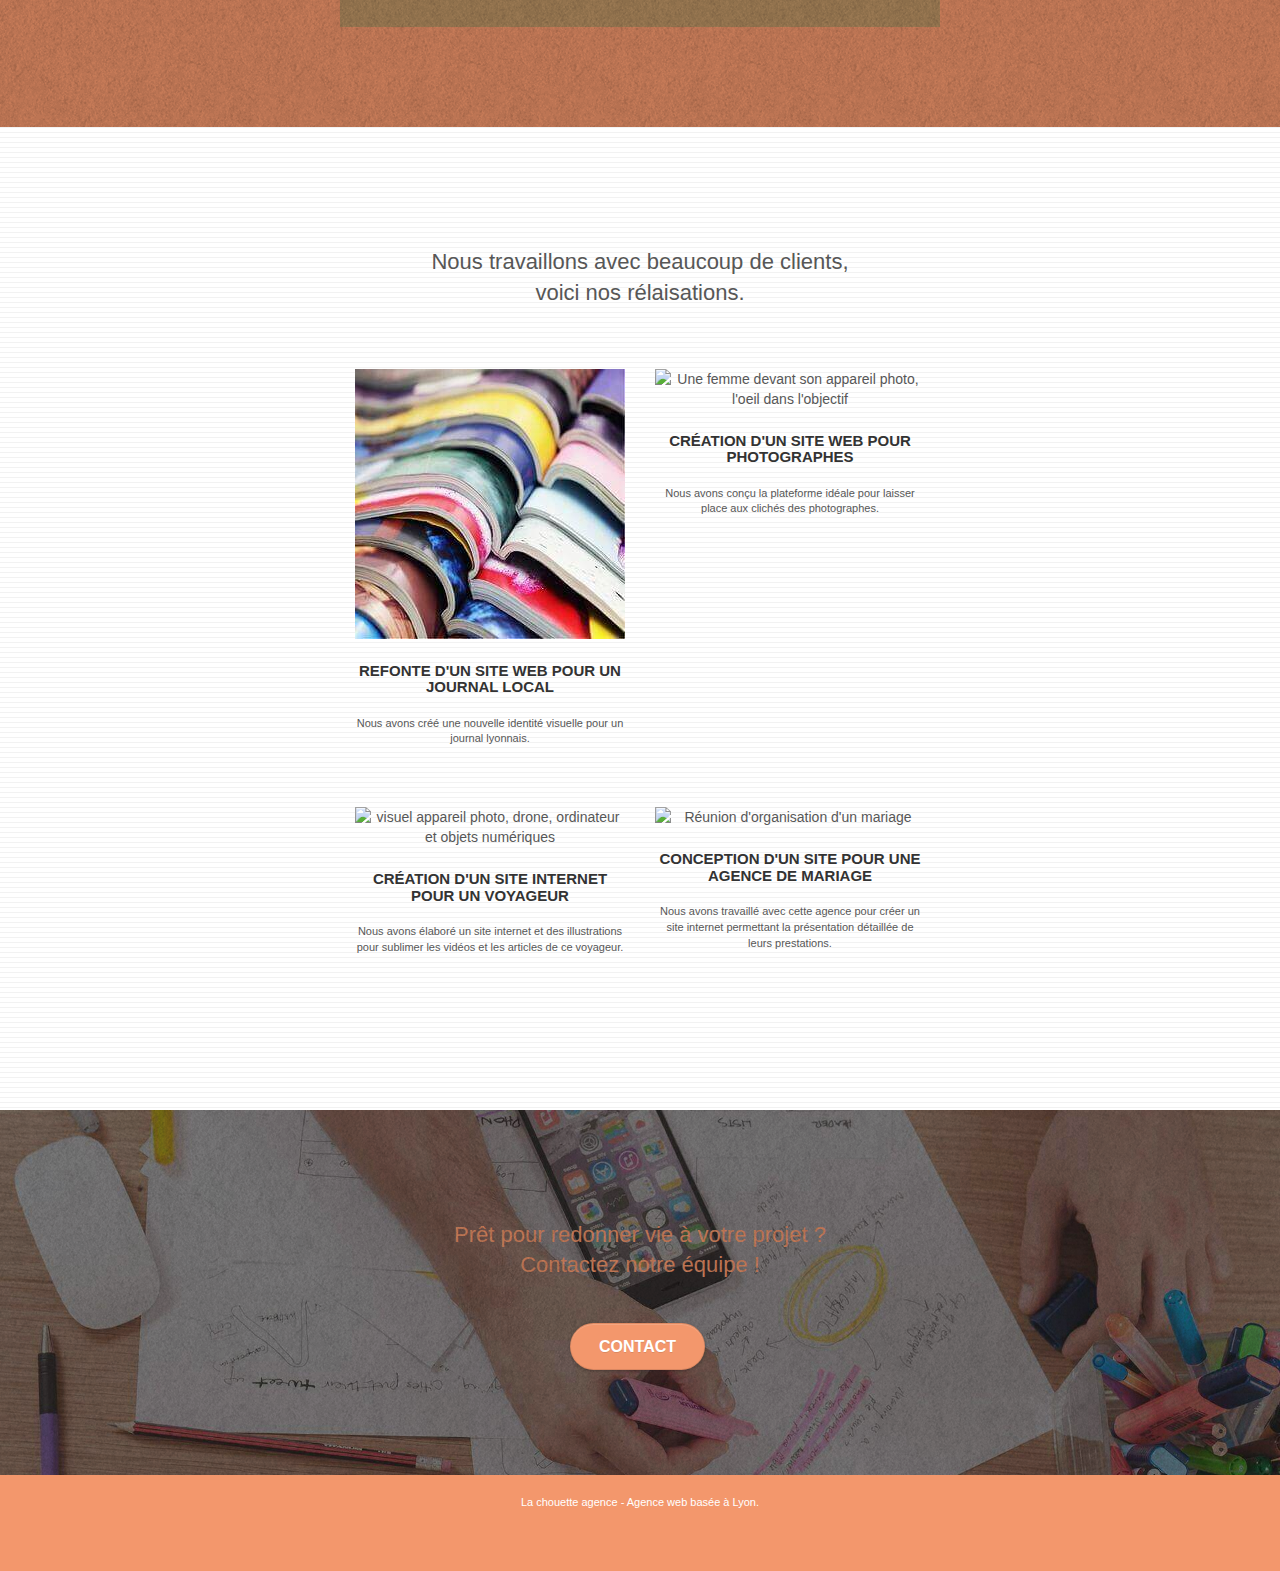
==== commit 6d1ce0eb: "minifier CSS et JS" ====
--- a/index.html
+++ b/index.html
@@ -4,29 +4,33 @@
 	<meta charset="utf-8">
 	<meta name="description" content="Entreprise web design Lyon. La chouette agence est une agence de web design qui aide les entreprises à devenir attractives et visibles sur internet">
 	<meta name="viewport" content="width=device-width, initial-scale=1.0, viewport-fit=cover">
+	<meta name="robots" content="index, follow">
+
 	<link rel="shortcut icon" type="image/png" href="favicon.jpg">
-	<link rel="stylesheet" type="text/css" href="./css/bootstrap.css">
+
+	<link rel="stylesheet" type="text/css" href="./css/bootstrap.min.css">
 	<link rel="stylesheet" type="text/css" href="style.css">
-	<link rel="stylesheet" type="text/css" href="./css/font-awesome.css">
-	<link rel="stylesheet" type="text/css" href="./css/et-line.css">
-	
-	<title>Agence Web - La Chouette Agence</title>
+	<link rel="stylesheet" type="text/css" href="./css/font-awesome.min.css">
+	<link rel="stylesheet" type="text/css" href="./css/et-line.min.css">
+	
+	<title>La Chouette Agence, Entreprise web design Lyon</title>
 	
 	<!-- Analytics -->
-
+	
 	<!-- Analytics END -->
 	
 </head>
+
 <body>
 	<!-- Principal conteneur -->
 	<div class="page-container">
 		
 		<!-- bloc-0 -->
-		<div class="bloc bgc-white l-bloc " id="bloc-0">
+		<header class="bloc bgc-white l-bloc " id="bloc-0">
 			<div class="container bloc-sm">
 				<nav class="navbar row">
 					<div class="navbar-header">
-						<a class="navbar-brand" href="index.html"><img src="img/la-chouette-agence.png" alt="logo identité la chouette agence"></a>
+						<a class="navbar-brand" href="index.html"><img src="img/la-chouette-agence.png" alt="logo identité la chouette agence" title="Logo-texte-chouette"></a>
 						<button id="nav-toggle" type="button" class="ui-navbar-toggle navbar-toggle" data-toggle="collapse" data-target=".navbar-1">
 							<span class="sr-only">Toggle navigation</span><span class="icon-bar"></span><span class="icon-bar"></span><span class="icon-bar"></span>
 						</button>
@@ -37,35 +41,35 @@
 								<a href="index.html">Accueil</a>
 							</li>
 							<li>
-								<a href="page2.html">Contact</a>
+								<a href="contact.html">Contact</a>
 							</li>
 						</ul>
 					</div>
 				</nav>
 			</div>
-		</div>
+		</header>
 		<!-- bloc-0 END -->
 		
 		<!-- bloc-1-presentation -->
-		<div class="bloc bgc-dark-slate-blue bg-banniere d-bloc bg-t-edge bloc-bg-texture texture-paper b-parallax" id="bloc-1-hero">
+		<section class="bloc bgc-dark-slate-blue bg-banniere d-bloc bg-t-edge bloc-bg-texture texture-paper b-parallax" id="bloc-1-hero">
 			<div class="container bloc-lg">
 				<div class="row tight-width-whitespace">
 					<div class="col-sm-12">
-						<img src="img/logo.png" class="center-block image-resize-mode" alt="logo chouette" />
+						<img src="img/logo.png" class="center-block image-resize-mode" alt="logo chouette" title="Logo-chouette">
 						<h1 class="text-center hero-bloc-text tc-white ">
 							La chouette agence.
 						</h1>
 						<div class="text-center">
-							<a href="page2.html" class="btn btn-lg btn-clean btn-rd cta-hero btn-atomic-tangerine" id="cta-hero">Contact</a>
+							<a href="contact.html" class="btn btn-lg btn-clean btn-rd cta-hero btn-atomic-tangerine" id="cta-hero">Contact</a>
 						</div>
 					</div>
 				</div>
 			</div>
-		</div>
+		</section>
 		<!-- bloc-1-presentation END -->
 		
 		<!-- bloc-2-services -->
-		<div class="bloc bgc-white l-bloc" id="bloc-2-services">
+		<section class="bloc bgc-white l-bloc" id="bloc-2-services">
 			<div class="container bloc-md">
 				<div class="row">
 					<h2 class="col-sm-12 text-center">
@@ -110,14 +114,14 @@
 			</div>
 			<div class="row voffset-lg voffset">
 				<h2 class="col-xs-12 col-md-8 col-md-offset-2 text-center">
-					"La chouette agence est une excellente agence web! Les web designers ont réussi à capturer l'essence de notre entreprise et à l'intégrer à notre site. Cela nous a aidé à doubler nos ventes en ligne à Lyon."<br><span>Maxime Guibard, PDG de À vos fourchettes</span></h2>
-				</div>
-			</div>
-		</div>
+					"La chouette agence est une excellente agence web! Les web designers ont réussi à capturer l'essence de notre entreprise et à l'intégrer à notre site. Cela nous a aidé à doubler nos ventes en ligne à Lyon."<br><span>Maxime Guibard, PDG de À vos fourchettes</span>
+				</h2>
+			</div>
+		</section>
 		<!-- bloc-2-services END -->
 		
 		<!-- bloc-3-what-i-do -->
-		<div class="bloc tc-white bgc-atomic-tangerine bg-presentation d-bloc bloc-bg-texture texture-paper b-parallax" id="bloc-3-what-i-do">
+		<section class="bloc tc-white bgc-atomic-tangerine bg-presentation d-bloc bloc-bg-texture texture-paper b-parallax" id="bloc-3-what-i-do">
 			<div class="container bloc-lg">
 				<div class="row tight-width-whitespace black-background">
 					<div class="col-sm-12">
@@ -125,16 +129,16 @@
 							Nous souhaitons aider les entreprises de la région Lyonnaise à se développer et à connaître le succès. Nous travaillons pour aider les entreprises locales à attirer de nouveaux clients .<br>
 						</h2>
 						<p class="text-center white">
-							Nous aimons collaborer avec des entrepreneurs créatifs et des entreprises locale, qu’elles aient besoin de créer un site de A à Z ou de donner un coup de jeune à leur site. Que vous ayez besoin d’une identité visuelle complète ou d’une refonte de votre site, n’hésitez pas à nous contacter. Nous travaillerons ensemble pour créer des sites beau et bien structurés, qui seront facilement trouvable sur les moteurs de recherche. <br><br><a class="ltc-white bold-link" href="page2.html">Contactez notre équipe</a><br>
-						</p>
-					</div>
-				</div>
-			</div>
-		</div>
+							Nous aimons collaborer avec des entrepreneurs créatifs et des entreprises locale, qu’elles aient besoin de créer un site de A à Z ou de donner un coup de jeune à leur site. Que vous ayez besoin d’une identité visuelle complète ou d’une refonte de votre site, n’hésitez pas à nous contacter. Nous travaillerons ensemble pour créer des sites beau et bien structurés, qui seront facilement trouvable sur les moteurs de recherche. <br><br><a class="ltc-white bold-link" href="contact.html">Contactez notre équipe</a><br>
+						</p>
+					</div>
+				</div>
+			</div>
+		</section>
 		<!-- bloc-3-what-i-do END -->
 		
 		<!-- bloc-4-portfolio -->
-		<div class="bloc bgc-white bg-lines-h2-bg bg-repeat l-bloc" id="bloc-4-portfolio">
+		<section class="bloc bgc-white bg-lines-h2-bg bg-repeat l-bloc" id="bloc-4-portfolio">
 			<div class="container bloc-lg">
 				<div class="row">
 					<h2 class="col-sm-12 text-center">
@@ -143,7 +147,7 @@
 				</div>
 				<div class="row tight-width-whitespace portfolio-row">
 					<div class="col-sm-6">
-						<a href="#" data-lightbox="img/1.jpg" data-gallery-id="gallery-1" data-caption="Refonte d'un site web pour un journal local" data-frame="snapshot-lb"><img src="img/1.jpg" alt="Bibliothèque livres ouverts" class="img-responsive portfolio-thumb" /></a>
+						<a href="#" data-lightbox="img/1.jpg" data-gallery-id="gallery-1" data-caption="Refonte d'un site web pour un journal local" data-frame="snapshot-lb"><img src="img/1.jpg" alt="Bibliothèque livres ouverts" class="img-responsive portfolio-thumb" title="Photo-couverture-livre"></a>
 						<h3 class="mg-md text-center">
 							Refonte d'un site web pour un journal local
 						</h3>
@@ -152,7 +156,7 @@
 						</p>
 					</div>
 					<div class="col-sm-6">
-						<a href="#" data-lightbox="img/2.jpg" data-gallery-id="gallery-1" data-caption="Création d'un site web pour photographes" data-frame="snapshot-lb"><img src="img/2.jpg" class="img-responsive portfolio-thumb" alt="Une femme devant son appareil photo, l'oeil dans l'objectif" /></a>
+						<a href="#" data-lightbox="img/2.jpg" data-gallery-id="gallery-1" data-caption="Création d'un site web pour photographes" data-frame="snapshot-lb"><img src="img/2.jpg" class="img-responsive portfolio-thumb" alt="Une femme devant son appareil photo, l'oeil dans l'objectif" title="Photo-photographe"></a>
 						<h3 class="mg-md text-center">
 							Création d'un site web pour photographes
 						</h3>
@@ -163,7 +167,7 @@
 				</div>
 				<div class="row tight-width-whitespace portfolio-row">
 					<div class="col-sm-6">
-						<a href="#" data-lightbox="img/3.jpg" data-gallery-id="gallery-1" data-caption="Création d'un site internet pour un voyageur" data-frame="snapshot-lb"><img src="img/3.jpg" class="img-responsive portfolio-thumb" alt="visuel appareil photo, drone, ordinateur et objets numériques"/></a>
+						<a href="#" data-lightbox="img/3.jpg" data-gallery-id="gallery-1" data-caption="Création d'un site internet pour un voyageur" data-frame="snapshot-lb"><img src="img/3.jpg" class="img-responsive portfolio-thumb" alt="visuel appareil photo, drone, ordinateur et objets numériques" title="Photo-appareil-numérique"></a>
 						<h3 class="mg-md text-center">
 							Création d'un site internet pour un voyageur
 						</h3>
@@ -172,7 +176,7 @@
 						</p>
 					</div>
 					<div class="col-sm-6">
-						<a href="#" data-lightbox="img/4.jpg" data-gallery-id="gallery-1" data-caption="Conception d'un site pour une agence de mariage" data-frame="snapshot-lb"><img src="img/4.jpg" class="img-responsive portfolio-thumb" alt="Réunion d'organisation d'un mariage" /></a>
+						<a href="#" data-lightbox="img/4.jpg" data-gallery-id="gallery-1" data-caption="Conception d'un site pour une agence de mariage" data-frame="snapshot-lb"><img src="img/4.jpg" class="img-responsive portfolio-thumb" alt="Réunion d'organisation d'un mariage" title="Photo-reunion-mariage" /></a>
 						<h3 class="mg-md text-center">
 							Conception d'un site pour une agence de mariage
 						</h3>
@@ -182,26 +186,26 @@
 					</div>
 				</div>
 			</div>
-		</div>
+		</section>
 		<!-- bloc-4-portfolio END -->
 		
 		<!-- bloc-5-cta -->
-		<div class="bloc bgc-dark-slate-blue bg-banniere d-bloc bloc-bg-texture texture-paper" id="bloc-5-cta">
+		<section class="bloc bgc-dark-slate-blue bg-banniere d-bloc bloc-bg-texture texture-paper" id="bloc-5-cta">
 			<div class="container bloc-lg">
 				<div class="row">
 					<h2 class="mg-md text-center tc-white">
 						Prêt pour redonner vie à votre projet ?<br>Contactez notre équipe !
 					</h2>
 					<div class="col-sm-12 text-center">
-						<a href="page2.html" class="btn btn-atomic-tangerine btn-clean btn-rd btn-lg cta-hero">Contact</a>
-					</div>
-				</div>
-			</div>
-		</div>
+						<a href="contact.html" class="btn btn-atomic-tangerine btn-clean btn-rd btn-lg cta-hero">Contact</a>
+					</div>
+				</div>
+			</div>
+		</section>
 		<!-- bloc-5-cta END -->
 		
 		<!-- Footer - bloc-8 -->
-		<div class="bloc bgc-atomic-tangerine d-bloc" id="bloc-8">
+		<footer class="bloc bgc-atomic-tangerine d-bloc" id="bloc-8">
 			<div class="container bloc-sm">
 				<div class="row">
 					<div class="col-sm-12">
@@ -233,16 +237,18 @@
 					</div>
 				</div>
 			</div>
-		</div>
+		</footer>
 		<!-- Footer - bloc-8 END -->
 
+	</div>
+		
 		<!-- Principal conteneur END -->
-
-<script src="./js/jquery-2.1.0.js"></script>
-<script src="./js/bootstrap.js"></script>
-<script src="./js/blocs.js"></script>
-<script src="./js/jquery.touchSwipe.js" defer></script>
-<script src="./js/gmaps.js"></script>
+		
+		<script src="./js/jquery-2.1.0.min.js" defer></script>
+		<script src="./js/bootstrap.min.js" defer></script>
+		<script src="./js/blocs.min.js" defer></script>
+		<script src="./js/jquery.touchSwipe.js" defer></script>
+		<script src="./js/gmaps.js" defer></script>
 
 </body>
-</html
+</html>
--- a/style.css
+++ b/style.css
@@ -1,1043 +1,1044 @@
-body {
-    margin: 0;
-    padding: 0;
-    background: #FFF;
-    overflow-x: hidden;
-    -webkit-font-smoothing: antialiased;
-    -moz-osx-font-smoothing: grayscale;
-}
-
-a,
-button {
-    transition: all .3s ease-in-out;
-    outline: none!important;
-}
-
-a:hover {
-    text-decoration: none;
-    cursor: pointer;
-}
-
-#page-loading-blocs-notifaction {
-    position: fixed;
-    top: 0;
-    bottom: 0;
-    width: 100%;
-    z-index: 100000;
-    background: #FFFFFF url("img/pageload-spinner.gif") no-repeat center center;
-}
-
-.bloc {
-    width: 100%;
-    clear: both;
-    background: 50% 50% no-repeat;
-    padding: 0 50px;
-    -webkit-background-size: cover;
-    -moz-background-size: cover;
-    -o-background-size: cover;
-    background-size: cover;
-    position: relative;
-}
-
-.bloc .container {
-    padding-left: 0;
-    padding-right: 0;
-}
-
-.bloc-lg {
-    padding: 100px 50px;
-}
-
-.bloc-md {
-    padding: 50px;
-}
-
-.bloc-sm {
-    padding: 20px 50px;
-}
-
-.bg-center,
-.bg-l-edge,
-.bg-r-edge,
-.bg-t-edge,
-.bg-b-edge,
-.bg-tl-edge,
-.bg-bl-edge,
-.bg-tr-edge,
-.bg-br-edge,
-.bg-repeat {
-    -webkit-background-size: auto!important;
-    -moz-background-size: auto!important;
-    -o-background-size: auto!important;
-    background-size: auto!important;
-}
-
-.bg-repeat {
-    background: repeat;
-}
-
-.bg-t-edge {
-    background: top no-repeat;
-}
-
-.bloc-bg-texture::before {
-    content: "";
-    background-size: 2px 2px;
-    position: absolute;
-    top: 0;
-    bottom: 0;
-    left: 0;
-    right: 0;
-}
-
-.texture-paper::before {
-    background: url("img/texture-paper.png");
-}
-
-.b-parallax {
-    background-attachment: fixed;
-}
-
-.d-bloc {
-    color: rgba(255, 255, 255, .7);
-}
-
-.d-bloc button:hover {
-    color: rgba(255, 255, 255, .9);
-}
-
-.d-bloc .icon-round,
-.d-bloc .icon-square,
-.d-bloc .icon-rounded,
-.d-bloc .icon-semi-rounded-a,
-.d-bloc .icon-semi-rounded-b {
-    border-color: rgba(255, 255, 255, .9);
-}
-
-.d-bloc .divider-h span {
-    border-color: rgba(255, 255, 255, .2);
-}
-
-.d-bloc .a-btn,
-.d-bloc .navbar a,
-.d-bloc .navbar-brand,
-.d-bloc a .icon-sm,
-.d-bloc a .icon-md,
-.d-bloc a .icon-lg,
-.d-bloc a .icon-xl,
-.d-bloc h1 a,
-.d-bloc h2 a,
-.d-bloc h3 a,
-.d-bloc h4 a,
-.d-bloc h5 a,
-.d-bloc h6 a,
-.d-bloc p a {
-    color: rgba(255, 255, 255, .6);
-}
-
-.d-bloc .a-btn:hover,
-.d-bloc .navbar a:hover,
-.d-bloc .navbar-brand:hover,
-.d-bloc a:hover .icon-sm,
-.d-bloc a:hover .icon-md,
-.d-bloc a:hover .icon-lg,
-.d-bloc a:hover .icon-xl,
-.d-bloc h1 a:hover,
-.d-bloc h2 a:hover,
-.d-bloc h3 a:hover,
-.d-bloc h4 a:hover,
-.d-bloc h5 a:hover,
-.d-bloc h6 a:hover,
-.d-bloc p a:hover {
-    color: rgba(255, 255, 255, 1);
-}
-
-.d-bloc .navbar-toggle .icon-bar {
-    background: rgba(255, 255, 255, 1);
-}
-
-.d-bloc .btn-wire,
-.d-bloc .btn-wire:hover {
-    color: rgba(255, 255, 255, 1);
-    border-color: rgba(255, 255, 255, 1);
-}
-
-.d-bloc .panel {
-    color: rgba(0, 0, 0, .5);
-}
-
-.d-bloc .panel button:hover {
-    color: rgba(0, 0, 0, .7);
-}
-
-.d-bloc .panel icon {
-    border-color: rgba(0, 0, 0, .7);
-}
-
-.d-bloc .panel .divider-h span {
-    border-color: rgba(0, 0, 0, .1);
-}
-
-.d-bloc .panel .a-btn {
-    color: rgba(0, 0, 0, .6);
-}
-
-.d-bloc .panel .a-btn:hover {
-    color: rgba(0, 0, 0, 1);
-}
-
-.d-bloc .panel .btn-wire,
-.d-bloc .panel .btn-wire:hover {
-    color: rgba(0, 0, 0, .7);
-    border-color: rgba(0, 0, 0, .3);
-}
-
-.d-bloc .panel,
-.l-bloc {
-    color: rgba(0, 0, 0, .5);
-}
-
-.d-bloc .panel button:hover,
-.l-bloc button:hover {
-    color: rgba(0, 0, 0, .7);
-}
-
-.l-bloc .icon-round,
-.l-bloc .icon-square,
-.l-bloc .icon-rounded,
-.l-bloc .icon-semi-rounded-a,
-.l-bloc .icon-semi-rounded-b {
-    border-color: rgba(0, 0, 0, .7);
-}
-
-.d-bloc .panel .divider-h span,
-.l-bloc .divider-h span {
-    border-color: rgba(0, 0, 0, .1);
-}
-
-.d-bloc .panel .a-btn,
-.l-bloc .a-btn,
-.l-bloc .navbar a,
-.l-bloc .navbar-brand,
-.l-bloc a .icon-sm,
-.l-bloc a .icon-md,
-.l-bloc a .icon-lg,
-.l-bloc a .icon-xl,
-.l-bloc h1 a,
-.l-bloc h2 a,
-.l-bloc h3 a,
-.l-bloc h4 a,
-.l-bloc h5 a,
-.l-bloc h6 a,
-.l-bloc p a {
-    color: rgba(0, 0, 0, .6);
-}
-
-.d-bloc .panel .a-btn:hover,
-.l-bloc .a-btn:hover,
-.l-bloc .navbar a:hover,
-.l-bloc .navbar-brand:hover,
-.l-bloc a:hover .icon-sm,
-.l-bloc a:hover .icon-md,
-.l-bloc a:hover .icon-lg,
-.l-bloc a:hover .icon-xl,
-.l-bloc h1 a:hover,
-.l-bloc h2 a:hover,
-.l-bloc h3 a:hover,
-.l-bloc h4 a:hover,
-.l-bloc h5 a:hover,
-.l-bloc h6 a:hover,
-.l-bloc p a:hover {
-    color: rgba(0, 0, 0, 1);
-}
-
-.l-bloc .navbar-toggle .icon-bar {
-    color: rgba(0, 0, 0, .6);
-}
-
-.d-bloc .panel .btn-wire,
-.d-bloc .panel .btn-wire:hover,
-.l-bloc .btn-wire,
-.l-bloc .btn-wire:hover {
-    color: rgba(0, 0, 0, .7);
-    border-color: rgba(0, 0, 0, .3);
-}
-
-.voffset {
-    margin-top: 30px;
-}
-
-.voffset-lg {
-    margin-top: 80px;
-}
-
-.row-no-gutters {
-    margin-right: 0;
-    margin-left: 0;
-}
-
-.row.row-no-gutters > [class^="col-"],
-.row.row-no-gutters > [class*=" col-"] {
-    padding-right: 0;
-    padding-left: 0;
-}
-
-#bloc-1-hero h1 {
-    font-size: 32px;
-}
-
-.navbar {
-    margin-bottom: 0;
-    z-index: 1;
-}
-
-.navbar-brand {
-    height: auto;
-    padding: 3px 15px;
-    font-size: 25px;
-    font-weight: normal;
-    font-weight: 600;
-    line-height: 44px;
-}
-
-.navbar-brand img {
-    display: inline;
-}
-
-.navbar-brand img[src$=svg] {
-    min-width: 100px;
-}
-
-.nav-center .navbar-brand img {
-    margin: 0;
-}
-
-.navbar .nav {
-    padding-top: 2px;
-    margin-right: -16px;
-    float: right;
-    z-index: 1;
-}
-
-.nav > li {
-    float: left;
-    margin-top: 4px;
-    font-size: 16px;
-}
-
-.navbar-nav .open .dropdown-menu > li > a {
-    text-align: inherit;
-}
-
-.nav > li a:hover,
-.nav > li a:focus {
-    background: transparent;
-}
-
-.navbar-toggle {
-    margin: 10px 10px 0 0;
-    border: 0px;
-}
-
-.navbar-toggle:hover {
-    background: transparent!important;
-}
-
-.navbar-toggle .icon-bar {
-    background-color: rgba(0, 0, 0, .5);
-    width: 26px;
-}
-
-.nav-invert .navbar .nav {
-    float: left;
-}
-
-.nav-invert .navbar-header,
-.nav-invert .navbar-brand {
-    float: right;
-    position: relative;
-    z-index: 2;
-}
-
-@media (min-width: 768px) {
-    .site-navigation {
-        position: absolute;
-        top: 50%;
-        right: 20px;
-        transform: translate(0, -50%);
-        -webkit-transform: translateY(-50%);
-    }
-    .nav > li .dropdown-menu a,
-    .nav > li .dropdown-menu a:hover {
-        color: #484848;
-    }
-    .nav-invert .site-navigation {
-        left: 0;
-        right: 0;
-    }
-    .nav-center {
-        text-align: center;
-    }
-    .nav-center .navbar-header {
-        width: 100%;
-    }
-    .nav-center .navbar-header,
-    .nav-center .navbar-brand,
-    .nav-center .nav > li {
-        float: none;
-        display: inline-block;
-    }
-    .nav-center .site-navigation {
-        position: relative;
-        width: 100%;
-        right: 0;
-        margin-right: 0px;
-        margin-top: 20px;
-    }
-    .nav-center.mini-nav .navbar-toggle {
-        float: none;
-        margin: 10px auto 0;
-    }
-}
-
-.nav > li > .dropdown a {
-    background: none!important;
-    display: block;
-    padding: 14px 15px;
-}
-
-nav .caret {
-    margin: 0 5px;
-}
-
-.dropdown-menu .dropdown-menu {
-    top: -8px;
-    left: 100%;
-}
-
-.dropdown-menu .dropmenu-flow-right {
-    top: 100%;
-    left: 0;
-    margin-left: -1px;
-    border-top-left-radius: 0;
-    border-top-right-radius: 0;
-}
-
-.dropdown-menu .dropdown span {
-    border: 4px solid black;
-    border-top-color: transparent;
-    border-right-color: transparent;
-    border-bottom-color: transparent;
-    margin: 6px -5px 0 0!important;
-    float: right;
-}
-
-.mg-md {
-    margin-top: 10px;
-    margin-bottom: 20px;
-}
-
-.mg-lg {
-    margin-top: 10px;
-    margin-bottom: 40px;
-}
-
-.btn {
-    margin: 0 5px 5px 0;
-}
-
-.btn.pull-right {
-    margin: 0 0 5px 5px;
-}
-
-.btn-d,
-.btn-d:hover,
-.btn-d:focus {
-    color: #FFF;
-    background: rgba(0, 0, 0, .3);
-}
-
-button {
-    outline: none!important;
-}
-
-.btn-rd {
-    border-radius: 40px;
-}
-
-.btn-clean {
-    border: 1px solid rgba(0, 0, 0, .08);
-    border-bottom-color: rgba(0, 0, 0, .1);
-    text-shadow: 0 1px 0 rgba(0, 0, 1, .1);
-    box-shadow: 0 1px 3px rgba(0, 0, 1, .25), inset 0 1px 0 0 rgba(255, 255, 255, .15);
-}
-
-.icon-md {
-    font-size: 30px!important;
-}
-
-.icon-lg {
-    font-size: 60px!important;
-}
-
-.sm-shadow {
-    text-shadow: 0 1px 2px rgba(0, 0, 0, .3);
-}
-
-.panel-sq,
-.panel-sq .panel-heading,
-.panel-sq .panel-footer {
-    border-radius: 0;
-}
-
-.panel-rd {
-    border-radius: 30px;
-}
-
-.panel-rd .panel-heading {
-    border-radius: 29px 29px 0 0;
-}
-
-.panel-rd .panel-footer {
-    border-radius: 0 0 29px 29px;
-}
-
-.form-control {
-    border-color: rgba(0, 0, 0, .1);
-    box-shadow: none;
-}
-
-.scrollToTop {
-    width: 40px;
-    height: 40px;
-    position: fixed;
-    bottom: 20px;
-    right: 20px;
-    opacity: 0;
-    z-index: 500;
-    transition: all .3s ease-in-out;
-}
-
-.scrollToTop span {
-    margin-top: 6px;
-}
-
-.showScrollTop {
-    font-size: 14px;
-    opacity: 1;
-}
-
-a[data-lightbox] {
-    position: relative;
-    display: block;
-    text-align: center;
-}
-
-a[data-lightbox]:hover::before {
-    content: "+";
-    font-family: "HelveticaNeue-Light", "Helvetica Neue Light", "Helvetica Neue", Helvetica, Arial;
-    font-size: 32px;
-    width: 50px;
-    height: 50px;
-    margin-left: -25px;
-    border-radius: 50%;
-    background: rgba(0, 0, 0, .6);
-    color: #FFF;
-    font-weight: 100;
-    z-index: 1;
-    position: absolute;
-    top: 50%;
-    transform: translateY(-50%);
-    -webkit-transform: translateY(-50%);
-}
-
-a[data-lightbox]:hover img {
-    opacity: 0.6;
-    -webkit-animation-fill-mode: none;
-    animation-fill-mode: none;
-}
-
-#lightbox-modal {
-    display: flex;
-    align-items: center;
-}
-
-#lightbox-modal .modal-dialog {
-    width: 90%;
-    max-width: 900px;
-    margin: 0 auto 0;
-}
-
-#lightbox-modal .modal-dialog img {
-    max-height: 90vh;
-    margin: 0 auto;
-}
-
-.lightbox-caption {
-    padding: 20px;
-    color: #FFF;
-    background: rgba(0, 0, 0, .5);
-    position: absolute;
-    left: 15px;
-    right: 15px;
-    bottom: 5px;
-}
-
-.close-lightbox {
-    color: #FFF;
-    font-size: 30px;
-    position: absolute;
-    top: 20px;
-    right: 20px;
-    z-index: 20;
-    background: rgba(0, 0, 0, .5);
-    border: none;
-    line-height: 30px;
-    padding: 0 9px 5px;
-    opacity: 0.3;
-}
-
-.close-lightbox:hover,
-.next-lightbox:hover,
-.prev-lightbox:hover {
-    opacity: 1.0;
-    color: #FFF;
-}
-
-.next-lightbox,
-.prev-lightbox {
-    font-size: 20px;
-    color: rgba(255, 255, 255, .9);
-    background: rgba(0, 0, 0, .5);
-    transition: all .2s ease-in-out;
-    position: absolute;
-    top: 45%;
-    z-index: 1;
-    opacity: 0.4;
-}
-
-.next-lightbox {
-    padding: 6px 8px 1px 13px;
-    right: 25px;
-}
-
-.prev-lightbox {
-    padding: 6px 13px 1px 10px;
-    left: 25px;
-}
-
-.snapshot-lb .modal-body {
-    padding-bottom: 45px;
-}
-
-.snapshot-lb .lightbox-caption {
-    padding: 0;
-    color: rgba(0, 0, 0, .5);
-    background: none;
-}
-
-h1,
-h2,
-h3,
-h4,
-h5,
-h6,
-p,
-label,
-.btn,
-a {
-    font-family: "helvetica";
-    font-weight: 400;
-    color: #575757!important;
-}
-
-.container {
-    max-width: 1000px;
-}
-
-.hero-bloc-text {
-    font-size: 38px;
-}
-
-.hero-bloc-text-sub {
-    font-size: 36px;
-}
-
-.statement-bloc-text {
-    line-height: 26px;
-    font-style: italic;
-    font-size: 20px;
-    text-align: center;
-    font-weight: lighter;
-    max-width: 520px;
-    margin: auto auto auto auto;
-}
-
-p {
-    font-size: 11px;
-}
-
-.tight-width-whitespace {
-    max-width: 600px;
-    margin: auto auto auto auto;
-}
-
-.h1 {
-    font-size: 20px;
-    font-family: "Open Sans";
-}
-
-.cta-hero {
-    margin-top: 22px;
-    color: #FFFFFF!important;
-    text-transform: uppercase;
-    padding: 12px 28px 12px 28px;
-    font-size: 16px;
-    font-weight: 700;
-}
-
-.social {
-    max-width: 400px;
-    margin: auto auto auto auto;
-}
-
-span {
-    font-size: 15px;
-}
-
-h2 {
-    font-size: 22px;
-    line-height: 1.4em;
-}
-
-h3 {
-    font-size: 15px;
-    text-transform: uppercase;
-    font-weight: 700;
-    color: #333333!important;
-}
-
-.med-width-whitespace {
-    max-width: 800px;
-    margin: auto auto auto auto;
-    box-shadow: 0px 0px 0px #000000;
-}
-
-h1 {
-    color: #333333!important;
-}
-
-h4 {
-    color: #333333!important;
-}
-
-.icons {
-    margin-bottom: 14px;
-    margin-top: 24px;
-}
-
-.white {
-    color: #FFFFFF!important;
-}
-
-.portfolio-thumb {
-    margin-bottom: 24px;
-}
-
-.portfolio-row {
-    margin-bottom: 44px;
-    margin-top: 50px;
-}
-
-.avatar {
-    box-shadow: 0px 4px 9px rgba(0, 0, 0, 0.3);
-}
-
-.black-background {
-    background-color: rgba(165, 147, 99, 0.7);
-    padding: 40px 40px 40px 40px;
-}
-
-.bold-link {
-    font-weight: 900;
-    text-decoration: underline!important;
-}
-
-.bgc-white {
-    background-color: #FFFFFF;
-}
-
-.bgc-dark-slate-blue {
-    background-color: #364577;
-}
-
-.bgc-atomic-tangerine {
-    background-color: #F3976C;
-}
-
-.tc-white {
-    color: #F3976C!important;
-}
-
-.btn-atomic-tangerine {
-    background: #F3976C;
-    color: #FFFFFF!important;
-}
-
-.btn-atomic-tangerine:hover {
-    background: #c27956!important;
-    color: #FFFFFF!important;
-}
-
-.ltc-white {
-    color: #FFFFFF!important;
-}
-
-.ltc-white:hover {
-    color: #cccccc!important;
-}
-
-.ltc-atomic-tangerine {
-    color: #F3976C!important;
-}
-
-.ltc-atomic-tangerine:hover {
-    color: #c27956!important;
-}
-
-.icon-dark-slate-blue {
-    color: #364577!important;
-    border-color: #364577!important;
-}
-
-.bg-dots-bg {
-    background-image: url("img/dots-bg.png");
-}
-
-.bg-lines-h2-bg {
-    background-image: url("img/lines-h2-bg.png");
-}
-
-.bg-banniere {
-    background-image: url("img/la-chouette-agence-banniere.jpg");
-}
-
-.bg-presentation {
-    background-image: url("img/image-de-presentation.jpg");
-}
-
-@media (max-width: 1024px) {
-    .bloc {
-        padding-left: 20px;
-        padding-right: 20px;
-    }
-    .bloc.full-width-bloc,
-    .bloc-tile-2.full-width-bloc .container,
-    .bloc-tile-3.full-width-bloc .container,
-    .bloc-tile-4.full-width-bloc .container {
-        padding-left: 0;
-        padding-right: 0;
-    }
-}
-
-@media (max-width: 992px) and (min-width: 768px) {
-    .navbar .nav {
-        max-width: 80%
-    }
-    .nav-center.navbar .nav {
-        max-width: 100%
-    }
-}
-
-@media only screen and (min-device-width: 768px) and (max-device-width: 1024px) and (orientation: landscape) {
-    .b-parallax {
-        background-attachment: scroll;
-    }
-}
-
-@media only screen and (min-device-width: 1024px) and (max-device-width: 1366px) and (-webkit-min-device-pixel-ratio: 1.5) {
-    .b-parallax {
-        background-attachment: scroll;
-    }
-}
-
-@media (max-width: 991px) {
-    .container {
-        width: 100%;
-    }
-    .b-parallax {
-        background-attachment: scroll;
-    }
-    .page-container,
-    #hero-bloc {
-        overflow-x: hidden;
-        position: relative;
-    }
-    .bloc {
-        padding-left: constant(safe-area-inset-left);
-        padding-right: constant(safe-area-inset-right);
-    }
-    .bloc-group,
-    .bloc-group .bloc {
-        display: block;
-        width: 100%;
-    }
-    .bloc-fill-screen .fill-bloc-top-edge,
-    .bloc-fill-screen .fill-bloc-bottom-edge {
-        padding: 0 20px;
-        padding-left: constant(safe-area-inset-left);
-        padding-right: constant(safe-area-inset-right);
-    }
-}
-
-@media (max-width: 767px) {
-    .page-container {
-        overflow-x: hidden;
-        position: relative;
-    }
-    h1,
-    h2,
-    h3,
-    h4,
-    h5,
-    h6,
-    p,
-    #disqus_thread {
-        padding-left: 10px!important;
-        padding-right: 10px!important;
-    }
-    .b-parallax {
-        background-attachment: scroll;
-    }
-    .navbar .nav {
-        padding-top: 0;
-        border-top: 1px solid rgba(0, 0, 0, .2);
-        float: none!important;
-    }
-    .navbar.row {
-        margin-left: 0;
-        margin-right: 0;
-    }
-    .site-navigation {
-        position: inherit;
-        transform: none;
-        -webkit-transform: none;
-        -ms-transform: none;
-    }
-    .nav > li {
-        margin-top: 0;
-        border-bottom: 1px solid rgba(0, 0, 0, .1);
-        background: rgba(0, 0, 0, .05);
-        text-align: left;
-        padding-left: 15px;
-        width: 100%;
-    }
-    .nav > li:hover {
-        background: rgba(0, 0, 0, .08);
-    }
-    .dropdown .dropdown a .caret {
-        float: none;
-        margin: 5px 0 0 10px!important;
-        border: 4px solid black;
-        border-bottom-color: transparent;
-        border-right-color: transparent;
-        border-left-color: transparent;
-    }
-    #hero-bloc .navbar .nav {
-        background: rgba(0, 0, 0, .8);
-    }
-    #hero-bloc .navbar .nav a {
-        color: rgba(255, 255, 255, .6);
-    }
-    .hero {
-        padding: 50px 0;
-    }
-    .hero-nav {
-        left: -1px;
-        right: -1px;
-    }
-    .navbar-collapse {
-        padding: 0;
-        overflow-x: hidden;
-        -webkit-box-shadow: none;
-        box-shadow: none;
-    }
-    .navbar-brand img {
-        max-height: 40px;
-        width: auto;
-    }
-    .nav-invert .navbar-header {
-        float: none;
-        width: 100%;
-    }
-    .nav-invert .navbar-toggle {
-        float: left;
-        margin-left: 10px;
-    }
-    .bloc {
-        padding-left: 0;
-        padding-right: 0;
-    }
-    .bloc-xxl,
-    .bloc-xl,
-    .bloc-lg {
-        padding: 40px 0;
-    }
-    .bloc-sm,
-    .bloc-md {
-        padding-left: 0;
-        padding-right: 0;
-    }
-    .bloc-tile-2 .container,
-    .bloc-tile-3 .container,
-    .bloc-tile-4 .container,
-    .bloc-fill-screen .fill-bloc-top-edge,
-    .bloc-fill-screen .fill-bloc-bottom-edge {
-        padding-left: 0;
-        padding-right: 0;
-    }
-    .a-block {
-        padding: 0 10px;
-    }
-    .btn-dwn {
-        display: none;
-    }
-    .voffset {
-        margin-top: 5px;
-    }
-    .voffset-md {
-        margin-top: 20px;
-    }
-    .voffset-lg {
-        margin-top: 30px;
-    }
-    form {
-        padding: 5px;
-    }
-    .close-lightbox {
-        display: inline-block;
-    }
-    .blocsapp-device-iphone5 {
-        background-size: 216px 425px;
-        padding-top: 60px;
-        width: 216px;
-        height: 425px;
-    }
-    .blocsapp-device-iphone5 img {
-        width: 180px;
-        height: 320px;
-    }
-}
-
-@media (max-width: 400px) {
-    .bloc {
-        padding-left: 0;
-        padding-right: 0;
-    }
-}
-
-@media (max-width: 767px) {
-    .bloc-mob-center-text {
-        text-align: center;
-    }
+body {
+    margin: 0;
+    padding: 0;
+    background: #FFF;
+    overflow-x: hidden;
+    -webkit-font-smoothing: antialiased;
+    -moz-osx-font-smoothing: grayscale;
+}
+
+a,
+button {
+    transition: all .3s ease-in-out;
+    outline: none!important;
+}
+
+a:hover {
+    text-decoration: none;
+    cursor: pointer;
+}
+
+#page-loading-blocs-notifaction {
+    position: fixed;
+    top: 0;
+    bottom: 0;
+    width: 100%;
+    z-index: 100000;
+    background: #FFFFFF url("img/pageload-spinner.gif") no-repeat center center;
+}
+
+.bloc {
+    width: 100%;
+    clear: both;
+    background: 50% 50% no-repeat;
+    padding: 0 50px;
+    -webkit-background-size: cover;
+    -moz-background-size: cover;
+    -o-background-size: cover;
+    background-size: cover;
+    position: relative;
+}
+
+.bloc .container {
+    padding-left: 0;
+    padding-right: 0;
+}
+
+.bloc-lg {
+    padding: 100px 50px;
+}
+
+.bloc-md {
+    padding: 50px;
+}
+
+.bloc-sm {
+    padding: 20px 50px;
+}
+
+.bg-center,
+.bg-l-edge,
+.bg-r-edge,
+.bg-t-edge,
+.bg-b-edge,
+.bg-tl-edge,
+.bg-bl-edge,
+.bg-tr-edge,
+.bg-br-edge,
+.bg-repeat {
+    -webkit-background-size: auto!important;
+    -moz-background-size: auto!important;
+    -o-background-size: auto!important;
+    background-size: auto!important;
+}
+
+.bg-repeat {
+    background: repeat;
+}
+
+.bg-t-edge {
+    background: top no-repeat;
+}
+
+.bloc-bg-texture::before {
+    content: "";
+    background-size: 2px 2px;
+    position: absolute;
+    top: 0;
+    bottom: 0;
+    left: 0;
+    right: 0;
+}
+
+.texture-paper::before {
+    background: url("img/texture-paper.png");
+    background-size: 280px 280px;
+}
+
+.b-parallax {
+    background-attachment: fixed;
+}
+
+.d-bloc {
+    color: rgba(255, 255, 255, .7);
+}
+
+.d-bloc button:hover {
+    color: rgba(255, 255, 255, .9);
+}
+
+.d-bloc .icon-round,
+.d-bloc .icon-square,
+.d-bloc .icon-rounded,
+.d-bloc .icon-semi-rounded-a,
+.d-bloc .icon-semi-rounded-b {
+    border-color: rgba(255, 255, 255, .9);
+}
+
+.d-bloc .divider-h span {
+    border-color: rgba(255, 255, 255, .2);
+}
+
+.d-bloc .a-btn,
+.d-bloc .navbar a,
+.d-bloc .navbar-brand,
+.d-bloc a .icon-sm,
+.d-bloc a .icon-md,
+.d-bloc a .icon-lg,
+.d-bloc a .icon-xl,
+.d-bloc h1 a,
+.d-bloc h2 a,
+.d-bloc h3 a,
+.d-bloc h4 a,
+.d-bloc h5 a,
+.d-bloc h6 a,
+.d-bloc p a {
+    color: rgba(255, 255, 255, .6);
+}
+
+.d-bloc .a-btn:hover,
+.d-bloc .navbar a:hover,
+.d-bloc .navbar-brand:hover,
+.d-bloc a:hover .icon-sm,
+.d-bloc a:hover .icon-md,
+.d-bloc a:hover .icon-lg,
+.d-bloc a:hover .icon-xl,
+.d-bloc h1 a:hover,
+.d-bloc h2 a:hover,
+.d-bloc h3 a:hover,
+.d-bloc h4 a:hover,
+.d-bloc h5 a:hover,
+.d-bloc h6 a:hover,
+.d-bloc p a:hover {
+    color: rgba(255, 255, 255, 1);
+}
+
+.d-bloc .navbar-toggle .icon-bar {
+    background: rgba(255, 255, 255, 1);
+}
+
+.d-bloc .btn-wire,
+.d-bloc .btn-wire:hover {
+    color: rgba(255, 255, 255, 1);
+    border-color: rgba(255, 255, 255, 1);
+}
+
+.d-bloc .panel {
+    color: rgba(0, 0, 0, .5);
+}
+
+.d-bloc .panel button:hover {
+    color: rgba(0, 0, 0, .7);
+}
+
+.d-bloc .panel icon {
+    border-color: rgba(0, 0, 0, .7);
+}
+
+.d-bloc .panel .divider-h span {
+    border-color: rgba(0, 0, 0, .1);
+}
+
+.d-bloc .panel .a-btn {
+    color: rgba(0, 0, 0, .6);
+}
+
+.d-bloc .panel .a-btn:hover {
+    color: rgba(0, 0, 0, 1);
+}
+
+.d-bloc .panel .btn-wire,
+.d-bloc .panel .btn-wire:hover {
+    color: rgba(0, 0, 0, .7);
+    border-color: rgba(0, 0, 0, .3);
+}
+
+.d-bloc .panel,
+.l-bloc {
+    color: rgba(0, 0, 0, .5);
+}
+
+.d-bloc .panel button:hover,
+.l-bloc button:hover {
+    color: rgba(0, 0, 0, .7);
+}
+
+.l-bloc .icon-round,
+.l-bloc .icon-square,
+.l-bloc .icon-rounded,
+.l-bloc .icon-semi-rounded-a,
+.l-bloc .icon-semi-rounded-b {
+    border-color: rgba(0, 0, 0, .7);
+}
+
+.d-bloc .panel .divider-h span,
+.l-bloc .divider-h span {
+    border-color: rgba(0, 0, 0, .1);
+}
+
+.d-bloc .panel .a-btn,
+.l-bloc .a-btn,
+.l-bloc .navbar a,
+.l-bloc .navbar-brand,
+.l-bloc a .icon-sm,
+.l-bloc a .icon-md,
+.l-bloc a .icon-lg,
+.l-bloc a .icon-xl,
+.l-bloc h1 a,
+.l-bloc h2 a,
+.l-bloc h3 a,
+.l-bloc h4 a,
+.l-bloc h5 a,
+.l-bloc h6 a,
+.l-bloc p a {
+    color: rgba(0, 0, 0, .6);
+}
+
+.d-bloc .panel .a-btn:hover,
+.l-bloc .a-btn:hover,
+.l-bloc .navbar a:hover,
+.l-bloc .navbar-brand:hover,
+.l-bloc a:hover .icon-sm,
+.l-bloc a:hover .icon-md,
+.l-bloc a:hover .icon-lg,
+.l-bloc a:hover .icon-xl,
+.l-bloc h1 a:hover,
+.l-bloc h2 a:hover,
+.l-bloc h3 a:hover,
+.l-bloc h4 a:hover,
+.l-bloc h5 a:hover,
+.l-bloc h6 a:hover,
+.l-bloc p a:hover {
+    color: rgba(0, 0, 0, 1);
+}
+
+.l-bloc .navbar-toggle .icon-bar {
+    color: rgba(0, 0, 0, .6);
+}
+
+.d-bloc .panel .btn-wire,
+.d-bloc .panel .btn-wire:hover,
+.l-bloc .btn-wire,
+.l-bloc .btn-wire:hover {
+    color: rgba(0, 0, 0, .7);
+    border-color: rgba(0, 0, 0, .3);
+}
+
+.voffset {
+    margin-top: 30px;
+}
+
+.voffset-lg {
+    margin-top: 80px;
+}
+
+.row-no-gutters {
+    margin-right: 0;
+    margin-left: 0;
+}
+
+.row.row-no-gutters > [class^="col-"],
+.row.row-no-gutters > [class*=" col-"] {
+    padding-right: 0;
+    padding-left: 0;
+}
+
+#bloc-1-hero h1 {
+    font-size: 32px;
+}
+
+.navbar {
+    margin-bottom: 0;
+    z-index: 1;
+}
+
+.navbar-brand {
+    height: auto;
+    padding: 3px 15px;
+    font-size: 25px;
+    font-weight: normal;
+    font-weight: 600;
+    line-height: 44px;
+}
+
+.navbar-brand img {
+    max-height: 200px;
+    margin: 0 5px 0 0;
+    display: inline;
+}
+
+.navbar-brand img[src$=svg] {
+    min-width: 100px;
+}
+
+.nav-center .navbar-brand img {
+    margin: 0;
+}
+
+.navbar .nav {
+    padding-top: 2px;
+    margin-right: -16px;
+    float: right;
+    z-index: 1;
+}
+
+.nav > li {
+    float: left;
+    margin-top: 4px;
+    font-size: 16px;
+}
+
+.navbar-nav .open .dropdown-menu > li > a {
+    text-align: inherit;
+}
+
+.nav > li a:hover,
+.nav > li a:focus {
+    background: transparent;
+}
+
+.navbar-toggle {
+    margin: 10px 10px 0 0;
+    border: 0px;
+}
+
+.navbar-toggle:hover {
+    background: transparent!important;
+}
+
+.navbar-toggle .icon-bar {
+    background-color: rgba(0, 0, 0, .5);
+    width: 26px;
+}
+
+.nav-invert .navbar .nav {
+    float: left;
+}
+
+.nav-invert .navbar-header,
+.nav-invert .navbar-brand {
+    float: right;
+    position: relative;
+    z-index: 2;
+}
+
+@media (min-width: 768px) {
+    .site-navigation {
+        position: absolute;
+        top: 50%;
+        right: 20px;
+        transform: translate(0, -50%);
+        -webkit-transform: translateY(-50%);
+    }
+    .nav > li .dropdown-menu a,
+    .nav > li .dropdown-menu a:hover {
+        color: #484848;
+    }
+    .nav-invert .site-navigation {
+        left: 0;
+        right: 0;
+    }
+    .nav-center {
+        text-align: center;
+    }
+    .nav-center .navbar-header {
+        width: 100%;
+    }
+    .nav-center .navbar-header,
+    .nav-center .navbar-brand,
+    .nav-center .nav > li {
+        float: none;
+        display: inline-block;
+    }
+    .nav-center .site-navigation {
+        position: relative;
+        width: 100%;
+        right: 0;
+        margin-right: 0px;
+        margin-top: 20px;
+    }
+    .nav-center.mini-nav .navbar-toggle {
+        float: none;
+        margin: 10px auto 0;
+    }
+}
+
+.nav > li > .dropdown a {
+    background: none!important;
+    display: block;
+    padding: 14px 15px;
+}
+
+nav .caret {
+    margin: 0 5px;
+}
+
+.dropdown-menu .dropdown-menu {
+    top: -8px;
+    left: 100%;
+}
+
+.dropdown-menu .dropmenu-flow-right {
+    top: 100%;
+    left: 0;
+    margin-left: -1px;
+    border-top-left-radius: 0;
+    border-top-right-radius: 0;
+}
+
+.dropdown-menu .dropdown span {
+    border: 4px solid black;
+    border-top-color: transparent;
+    border-right-color: transparent;
+    border-bottom-color: transparent;
+    margin: 6px -5px 0 0!important;
+    float: right;
+}
+
+.mg-md {
+    margin-top: 10px;
+    margin-bottom: 20px;
+}
+
+.mg-lg {
+    margin-top: 10px;
+    margin-bottom: 40px;
+}
+
+.btn {
+    margin: 0 5px 5px 0;
+}
+
+.btn.pull-right {
+    margin: 0 0 5px 5px;
+}
+
+.btn-d,
+.btn-d:hover,
+.btn-d:focus {
+    color: #FFF;
+    background: rgba(0, 0, 0, .3);
+}
+
+button {
+    outline: none!important;
+}
+
+.btn-rd {
+    border-radius: 40px;
+}
+
+.btn-clean {
+    border: 1px solid rgba(0, 0, 0, .08);
+    border-bottom-color: rgba(0, 0, 0, .1);
+    text-shadow: 0 1px 0 rgba(0, 0, 1, .1);
+    box-shadow: 0 1px 3px rgba(0, 0, 1, .25), inset 0 1px 0 0 rgba(255, 255, 255, .15);
+}
+
+.icon-md {
+    font-size: 30px!important;
+}
+
+.icon-lg {
+    font-size: 60px!important;
+}
+
+.sm-shadow {
+    text-shadow: 0 1px 2px rgba(0, 0, 0, .3);
+}
+
+.panel-sq,
+.panel-sq .panel-heading,
+.panel-sq .panel-footer {
+    border-radius: 0;
+}
+
+.panel-rd {
+    border-radius: 30px;
+}
+
+.panel-rd .panel-heading {
+    border-radius: 29px 29px 0 0;
+}
+
+.panel-rd .panel-footer {
+    border-radius: 0 0 29px 29px;
+}
+
+.form-control {
+    border-color: rgba(0, 0, 0, .1);
+    box-shadow: none;
+}
+
+.scrollToTop {
+    width: 40px;
+    height: 40px;
+    position: fixed;
+    bottom: 20px;
+    right: 20px;
+    opacity: 0;
+    z-index: 500;
+    transition: all .3s ease-in-out;
+}
+
+.scrollToTop span {
+    margin-top: 6px;
+}
+
+.showScrollTop {
+    font-size: 14px;
+    opacity: 1;
+}
+
+a[data-lightbox] {
+    position: relative;
+    display: block;
+    text-align: center;
+}
+
+a[data-lightbox]:hover::before {
+    content: "+";
+    font-family: "HelveticaNeue-Light", "Helvetica Neue Light", "Helvetica Neue", Helvetica, Arial;
+    font-size: 32px;
+    width: 50px;
+    height: 50px;
+    margin-left: -25px;
+    border-radius: 50%;
+    background: rgba(0, 0, 0, .6);
+    color: #FFF;
+    font-weight: 100;
+    z-index: 1;
+    position: absolute;
+    top: 50%;
+    transform: translateY(-50%);
+    -webkit-transform: translateY(-50%);
+}
+
+a[data-lightbox]:hover img {
+    opacity: 0.6;
+    -webkit-animation-fill-mode: none;
+    animation-fill-mode: none;
+}
+
+#lightbox-modal {
+    display: flex;
+    align-items: center;
+}
+
+#lightbox-modal .modal-dialog {
+    width: 90%;
+    max-width: 900px;
+    margin: 0 auto 0;
+}
+
+#lightbox-modal .modal-dialog img {
+    max-height: 90vh;
+    margin: 0 auto;
+}
+
+.lightbox-caption {
+    padding: 20px;
+    color: #FFF;
+    background: rgba(0, 0, 0, .5);
+    position: absolute;
+    left: 15px;
+    right: 15px;
+    bottom: 5px;
+}
+
+.close-lightbox {
+    color: #FFF;
+    font-size: 30px;
+    position: absolute;
+    top: 20px;
+    right: 20px;
+    z-index: 20;
+    background: rgba(0, 0, 0, .5);
+    border: none;
+    line-height: 30px;
+    padding: 0 9px 5px;
+    opacity: 0.3;
+}
+
+.close-lightbox:hover,
+.next-lightbox:hover,
+.prev-lightbox:hover {
+    opacity: 1.0;
+    color: #FFF;
+}
+
+.next-lightbox,
+.prev-lightbox {
+    font-size: 20px;
+    color: rgba(255, 255, 255, .9);
+    background: rgba(0, 0, 0, .5);
+    transition: all .2s ease-in-out;
+    position: absolute;
+    top: 45%;
+    z-index: 1;
+    opacity: 0.4;
+}
+
+.next-lightbox {
+    padding: 6px 8px 1px 13px;
+    right: 25px;
+}
+
+.prev-lightbox {
+    padding: 6px 13px 1px 10px;
+    left: 25px;
+}
+
+.snapshot-lb .modal-body {
+    padding-bottom: 45px;
+}
+
+.snapshot-lb .lightbox-caption {
+    padding: 0;
+    color: rgba(0, 0, 0, .5);
+    background: none;
+}
+
+h1,
+h2,
+h3,
+h4,
+h5,
+h6,
+p,
+label,
+.btn,
+a {
+    font-family: "helvetica";
+    font-weight: 400;
+    color: #575757!important;
+}
+
+.container {
+    max-width: 1000px;
+}
+
+.hero-bloc-text {
+    font-size: 38px;
+}
+
+.hero-bloc-text-sub {
+    font-size: 36px;
+}
+
+.statement-bloc-text {
+    line-height: 26px;
+    font-style: italic;
+    font-size: 20px;
+    text-align: center;
+    font-weight: lighter;
+    max-width: 520px;
+    margin: auto auto auto auto;
+}
+
+p {
+    font-size: 11px;
+}
+
+.tight-width-whitespace {
+    max-width: 600px;
+    margin: auto auto auto auto;
+}
+
+.h1 {
+    font-size: 20px;
+    font-family: "Open Sans";
+}
+
+.cta-hero {
+    margin-top: 22px;
+    color: #FFFFFF!important;
+    text-transform: uppercase;
+    padding: 12px 28px 12px 28px;
+    font-size: 16px;
+    font-weight: 700;
+}
+
+.social {
+    max-width: 400px;
+    display: flex;
+    justify-content: space-around;
+    margin: auto auto auto auto;
+}
+
+h2 {
+    font-size: 22px;
+    line-height: 1.4em;
+}
+
+h3 {
+    font-size: 15px;
+    text-transform: uppercase;
+    font-weight: 700;
+    color: #333333!important;
+}
+
+.med-width-whitespace {
+    max-width: 800px;
+    margin: auto auto auto auto;
+    box-shadow: 0px 0px 0px #000000;
+}
+
+h1 {
+    color: #333333!important;
+}
+
+h4 {
+    color: #333333!important;
+}
+
+.icons {
+    margin-bottom: 14px;
+    margin-top: 24px;
+}
+
+.white {
+    color: #FFFFFF!important;
+}
+
+.portfolio-thumb {
+    margin-bottom: 24px;
+}
+
+.portfolio-row {
+    margin-bottom: 44px;
+    margin-top: 50px;
+}
+
+.avatar {
+    box-shadow: 0px 4px 9px rgba(0, 0, 0, 0.3);
+}
+
+.black-background {
+    background-color: rgba(165, 147, 99, 0.7);
+    padding: 40px 40px 40px 40px;
+}
+
+.bold-link {
+    font-weight: 900;
+    text-decoration: underline!important;
+}
+
+.bgc-white {
+    background-color: #FFFFFF;
+}
+
+.bgc-dark-slate-blue {
+    background-color: #364577;
+}
+
+.bgc-atomic-tangerine {
+    background-color: #F3976C;
+}
+
+.tc-white {
+    color: #F3976C!important;
+}
+
+.btn-atomic-tangerine {
+    background: #F3976C;
+    color: #FFFFFF!important;
+}
+
+.btn-atomic-tangerine:hover {
+    background: #c27956!important;
+    color: #FFFFFF!important;
+}
+
+.ltc-white {
+    color: #FFFFFF!important;
+}
+
+.ltc-white:hover {
+    color: #cccccc!important;
+}
+
+.ltc-atomic-tangerine {
+    color: #F3976C!important;
+}
+
+.ltc-atomic-tangerine:hover {
+    color: #c27956!important;
+}
+
+.icon-dark-slate-blue {
+    color: #364577!important;
+    border-color: #364577!important;
+}
+
+.bg-dots-bg {
+    background-image: url("img/dots-bg.png");
+}
+
+.bg-lines-h2-bg {
+    background-image: url("img/lines-h2-bg.png");
+}
+
+.bg-banniere {
+    background-image: url("img/la-chouette-agence-banniere.jpg");
+}
+
+.bg-presentation {
+    background-image: url("img/image-de-presentation.bmp");
+}
+
+@media (max-width: 1024px) {
+    .bloc {
+        padding-left: 20px;
+        padding-right: 20px;
+    }
+    .bloc.full-width-bloc,
+    .bloc-tile-2.full-width-bloc .container,
+    .bloc-tile-3.full-width-bloc .container,
+    .bloc-tile-4.full-width-bloc .container {
+        padding-left: 0;
+        padding-right: 0;
+    }
+}
+
+@media (max-width: 992px) and (min-width: 768px) {
+    .navbar .nav {
+        max-width: 80%
+    }
+    .nav-center.navbar .nav {
+        max-width: 100%
+    }
+}
+
+@media only screen and (min-device-width: 768px) and (max-device-width: 1024px) and (orientation: landscape) {
+    .b-parallax {
+        background-attachment: scroll;
+    }
+}
+
+@media only screen and (min-device-width: 1024px) and (max-device-width: 1366px) and (-webkit-min-device-pixel-ratio: 1.5) {
+    .b-parallax {
+        background-attachment: scroll;
+    }
+}
+
+@media (max-width: 991px) {
+    .container {
+        width: 100%;
+    }
+    .b-parallax {
+        background-attachment: scroll;
+    }
+    .page-container,
+    #hero-bloc {
+        overflow-x: hidden;
+        position: relative;
+    }
+    .bloc {
+        padding-left: constant(safe-area-inset-left);
+        padding-right: constant(safe-area-inset-right);
+    }
+    .bloc-group,
+    .bloc-group .bloc {
+        display: block;
+        width: 100%;
+    }
+    .bloc-fill-screen .fill-bloc-top-edge,
+    .bloc-fill-screen .fill-bloc-bottom-edge {
+        padding: 0 20px;
+        padding-left: constant(safe-area-inset-left);
+        padding-right: constant(safe-area-inset-right);
+    }
+}
+
+@media (max-width: 767px) {
+    .page-container {
+        overflow-x: hidden;
+        position: relative;
+    }
+    h1,
+    h2,
+    h3,
+    h4,
+    h5,
+    h6,
+    p,
+    #disqus_thread {
+        padding-left: 10px!important;
+        padding-right: 10px!important;
+    }
+    .b-parallax {
+        background-attachment: scroll;
+    }
+    .navbar .nav {
+        padding-top: 0;
+        border-top: 1px solid rgba(0, 0, 0, .2);
+        float: none!important;
+    }
+    .navbar.row {
+        margin-left: 0;
+        margin-right: 0;
+    }
+    .site-navigation {
+        position: inherit;
+        transform: none;
+        -webkit-transform: none;
+        -ms-transform: none;
+    }
+    .nav > li {
+        margin-top: 0;
+        border-bottom: 1px solid rgba(0, 0, 0, .1);
+        background: rgba(0, 0, 0, .05);
+        text-align: left;
+        padding-left: 15px;
+        width: 100%;
+    }
+    .nav > li:hover {
+        background: rgba(0, 0, 0, .08);
+    }
+    .dropdown .dropdown a .caret {
+        float: none;
+        margin: 5px 0 0 10px!important;
+        border: 4px solid black;
+        border-bottom-color: transparent;
+        border-right-color: transparent;
+        border-left-color: transparent;
+    }
+    #hero-bloc .navbar .nav {
+        background: rgba(0, 0, 0, .8);
+    }
+    #hero-bloc .navbar .nav a {
+        color: rgba(255, 255, 255, .6);
+    }
+    .hero {
+        padding: 50px 0;
+    }
+    .hero-nav {
+        left: -1px;
+        right: -1px;
+    }
+    .navbar-collapse {
+        padding: 0;
+        overflow-x: hidden;
+        -webkit-box-shadow: none;
+        box-shadow: none;
+    }
+    .navbar-brand img {
+        max-height: 40px;
+        width: auto;
+    }
+    .nav-invert .navbar-header {
+        float: none;
+        width: 100%;
+    }
+    .nav-invert .navbar-toggle {
+        float: left;
+        margin-left: 10px;
+    }
+    .bloc {
+        padding-left: 0;
+        padding-right: 0;
+    }
+    .bloc-xxl,
+    .bloc-xl,
+    .bloc-lg {
+        padding: 40px 0;
+    }
+    .bloc-sm,
+    .bloc-md {
+        padding-left: 0;
+        padding-right: 0;
+    }
+    .bloc-tile-2 .container,
+    .bloc-tile-3 .container,
+    .bloc-tile-4 .container,
+    .bloc-fill-screen .fill-bloc-top-edge,
+    .bloc-fill-screen .fill-bloc-bottom-edge {
+        padding-left: 0;
+        padding-right: 0;
+    }
+    .a-block {
+        padding: 0 10px;
+    }
+    .btn-dwn {
+        display: none;
+    }
+    .voffset {
+        margin-top: 5px;
+    }
+    .voffset-md {
+        margin-top: 20px;
+    }
+    .voffset-lg {
+        margin-top: 30px;
+    }
+    form {
+        padding: 5px;
+    }
+    .close-lightbox {
+        display: inline-block;
+    }
+    .blocsapp-device-iphone5 {
+        background-size: 216px 425px;
+        padding-top: 60px;
+        width: 216px;
+        height: 425px;
+    }
+    .blocsapp-device-iphone5 img {
+        width: 180px;
+        height: 320px;
+    }
+}
+
+@media (max-width: 400px) {
+    .bloc {
+        padding-left: 0;
+        padding-right: 0;
+    }
+}
+
+@media (max-width: 767px) {
+    .bloc-mob-center-text {
+        text-align: center;
+    }
 }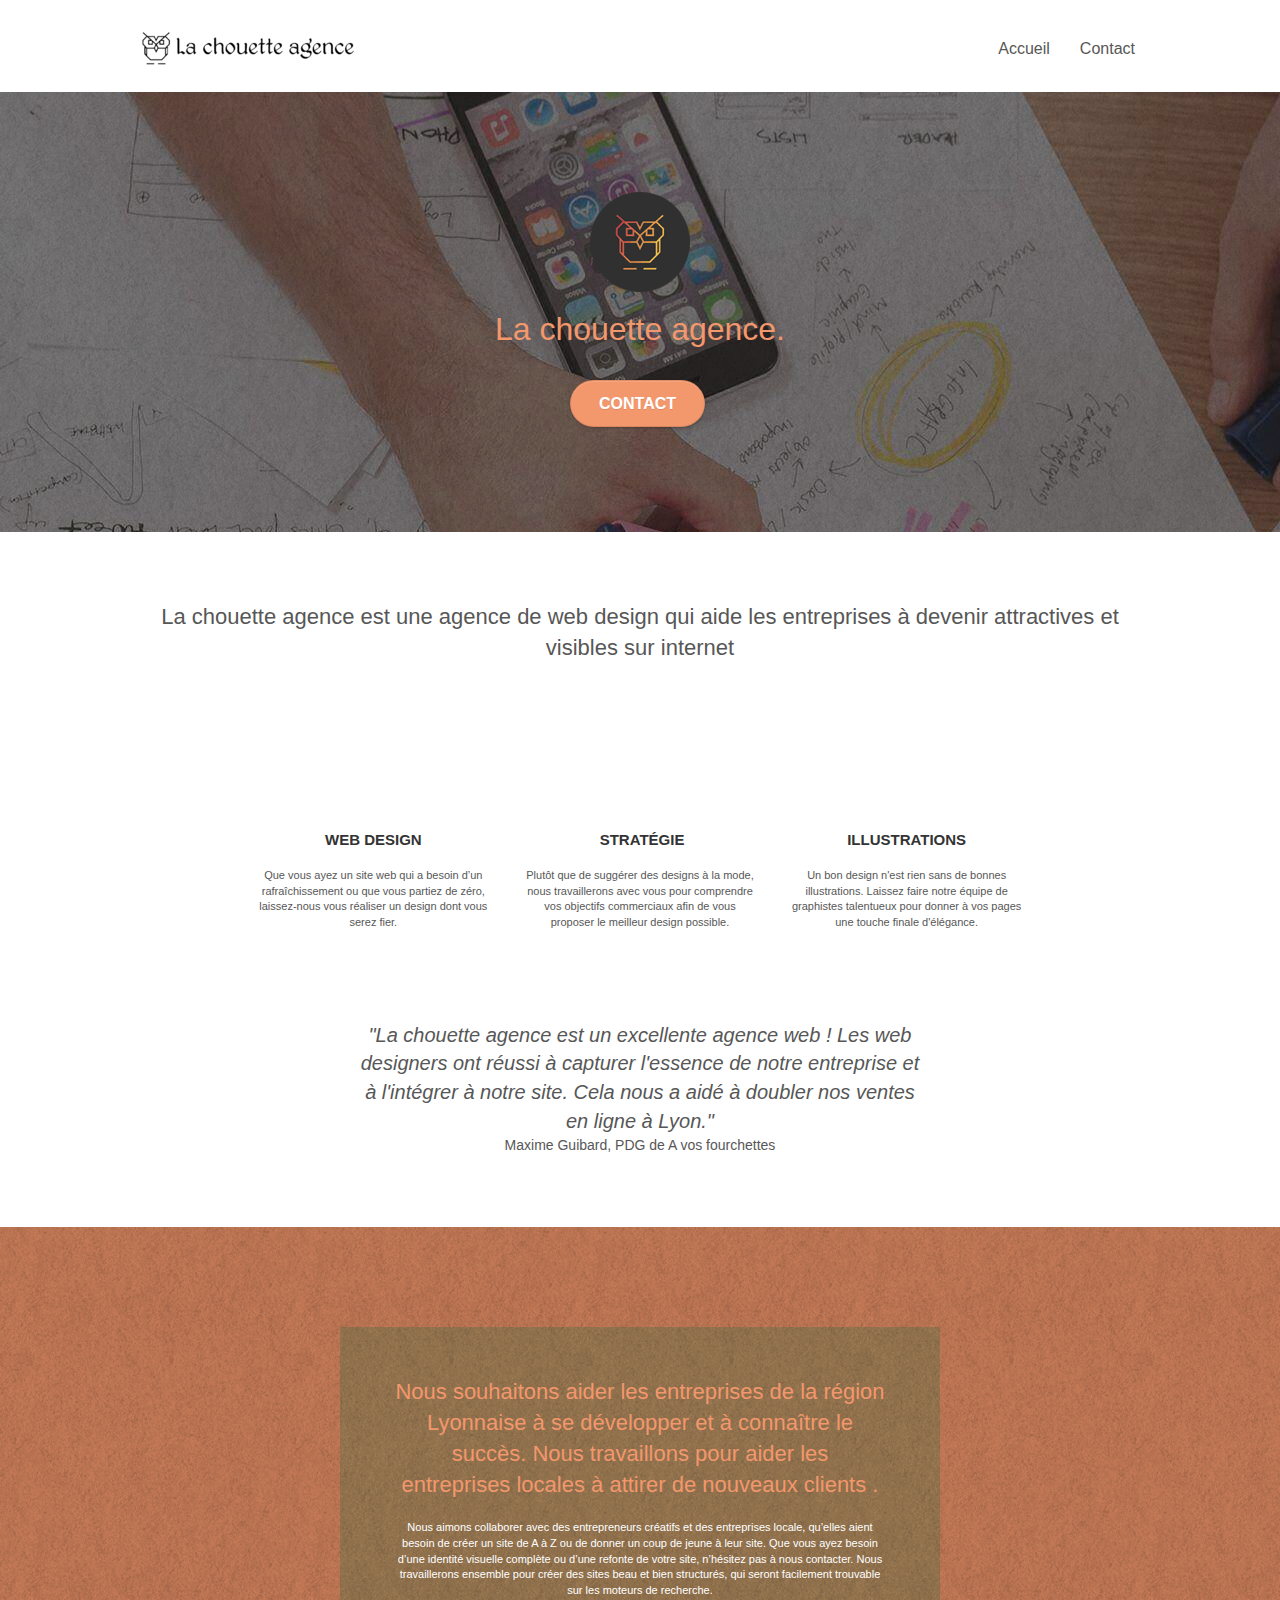
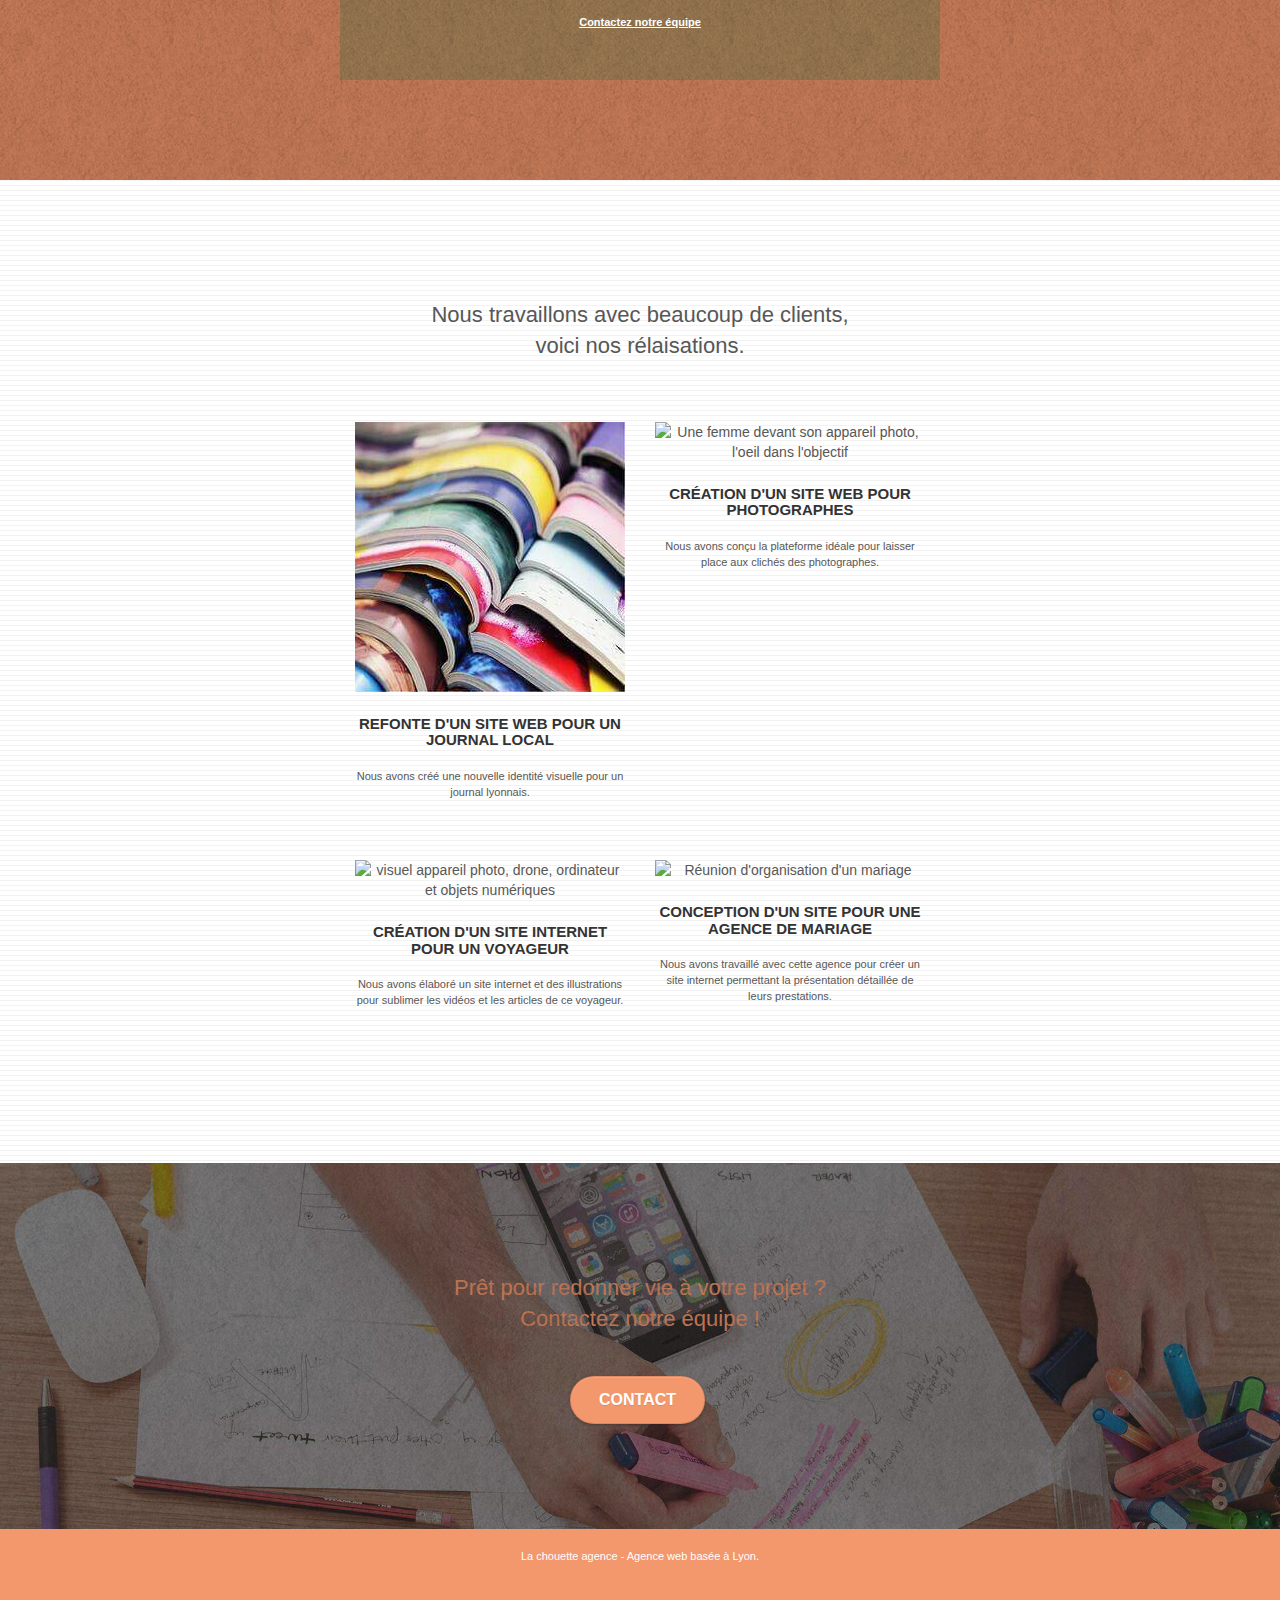
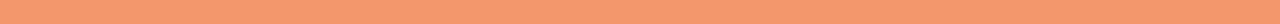
==== commit f1b6e1f6: "compression style.css" ====
--- a/index.html
+++ b/index.html
@@ -9,7 +9,7 @@
 	<link rel="shortcut icon" type="image/png" href="favicon.jpg">
 
 	<link rel="stylesheet" type="text/css" href="./css/bootstrap.min.css">
-	<link rel="stylesheet" type="text/css" href="style.css">
+	<link rel="stylesheet" type="text/css" href="style.min.css">
 	<link rel="stylesheet" type="text/css" href="./css/font-awesome.min.css">
 	<link rel="stylesheet" type="text/css" href="./css/et-line.min.css">
 	
@@ -113,9 +113,9 @@
 				</div>
 			</div>
 			<div class="row voffset-lg voffset">
-				<h2 class="col-xs-12 col-md-8 col-md-offset-2 text-center">
-					"La chouette agence est une excellente agence web! Les web designers ont réussi à capturer l'essence de notre entreprise et à l'intégrer à notre site. Cela nous a aidé à doubler nos ventes en ligne à Lyon."<br><span>Maxime Guibard, PDG de À vos fourchettes</span>
-				</h2>
+				<div class="col-xs-12 col-md-8 col-md-offset-2 text-center">
+					<p class="citation">"La chouette agence est un excellente agence web ! Les web designers ont réussi à capturer l'essence de notre entreprise et à l'intégrer à notre site. Cela nous a aidé à doubler nos ventes en ligne à Lyon."</p>
+					<p class="auteur">Maxime Guibard, PDG de A vos fourchettes</p>
 			</div>
 		</section>
 		<!-- bloc-2-services END -->
--- a/style.min.css
+++ b/style.min.css
@@ -0,0 +1 @@
+body{margin:0;padding:0;background:#FFF;overflow-x:hidden;-webkit-font-smoothing:antialiased;-moz-osx-font-smoothing:grayscale}a,button{transition:all .3s ease-in-out;outline:none!important}a:hover{text-decoration:none;cursor:pointer}#page-loading-blocs-notifaction{position:fixed;top:0;bottom:0;width:100%;z-index:100000;background:#FFF url(img/pageload-spinner.gif) no-repeat center center}.bloc{width:100%;clear:both;background:50% 50% no-repeat;padding:0 50px;-webkit-background-size:cover;-moz-background-size:cover;-o-background-size:cover;background-size:cover;position:relative}.bloc .container{padding-left:0;padding-right:0}.bloc-lg{padding:100px 50px}.bloc-md{padding:50px}.bloc-sm{padding:20px 50px}.bg-center,.bg-l-edge,.bg-r-edge,.bg-t-edge,.bg-b-edge,.bg-tl-edge,.bg-bl-edge,.bg-tr-edge,.bg-br-edge,.bg-repeat{-webkit-background-size:auto!important;-moz-background-size:auto!important;-o-background-size:auto!important;background-size:auto!important}.bg-repeat{background:repeat}.bg-t-edge{background:top no-repeat}.bloc-bg-texture::before{content:"";background-size:2px 2px;position:absolute;top:0;bottom:0;left:0;right:0}.texture-paper::before{background:url(img/texture-paper.png);background-size:280px 280px}.b-parallax{background-attachment:fixed}.d-bloc{color:rgba(255,255,255,.7)}.d-bloc button:hover{color:rgba(255,255,255,.9)}.d-bloc .icon-round,.d-bloc .icon-square,.d-bloc .icon-rounded,.d-bloc .icon-semi-rounded-a,.d-bloc .icon-semi-rounded-b{border-color:rgba(255,255,255,.9)}.d-bloc .divider-h span{border-color:rgba(255,255,255,.2)}.d-bloc .a-btn,.d-bloc .navbar a,.d-bloc .navbar-brand,.d-bloc a .icon-sm,.d-bloc a .icon-md,.d-bloc a .icon-lg,.d-bloc a .icon-xl,.d-bloc h1 a,.d-bloc h2 a,.d-bloc h3 a,.d-bloc h4 a,.d-bloc h5 a,.d-bloc h6 a,.d-bloc p a{color:rgba(255,255,255,.6)}.d-bloc .a-btn:hover,.d-bloc .navbar a:hover,.d-bloc .navbar-brand:hover,.d-bloc a:hover .icon-sm,.d-bloc a:hover .icon-md,.d-bloc a:hover .icon-lg,.d-bloc a:hover .icon-xl,.d-bloc h1 a:hover,.d-bloc h2 a:hover,.d-bloc h3 a:hover,.d-bloc h4 a:hover,.d-bloc h5 a:hover,.d-bloc h6 a:hover,.d-bloc p a:hover{color:rgba(255,255,255,1)}.d-bloc .navbar-toggle .icon-bar{background:rgba(255,255,255,1)}.d-bloc .btn-wire,.d-bloc .btn-wire:hover{color:rgba(255,255,255,1);border-color:rgba(255,255,255,1)}.d-bloc .panel{color:rgba(0,0,0,.5)}.d-bloc .panel button:hover{color:rgba(0,0,0,.7)}.d-bloc .panel icon{border-color:rgba(0,0,0,.7)}.d-bloc .panel .divider-h span{border-color:rgba(0,0,0,.1)}.d-bloc .panel .a-btn{color:rgba(0,0,0,.6)}.d-bloc .panel .a-btn:hover{color:rgba(0,0,0,1)}.d-bloc .panel .btn-wire,.d-bloc .panel .btn-wire:hover{color:rgba(0,0,0,.7);border-color:rgba(0,0,0,.3)}.d-bloc .panel,.l-bloc{color:rgba(0,0,0,.5)}.d-bloc .panel button:hover,.l-bloc button:hover{color:rgba(0,0,0,.7)}.l-bloc .icon-round,.l-bloc .icon-square,.l-bloc .icon-rounded,.l-bloc .icon-semi-rounded-a,.l-bloc .icon-semi-rounded-b{border-color:rgba(0,0,0,.7)}.d-bloc .panel .divider-h span,.l-bloc .divider-h span{border-color:rgba(0,0,0,.1)}.d-bloc .panel .a-btn,.l-bloc .a-btn,.l-bloc .navbar a,.l-bloc .navbar-brand,.l-bloc a .icon-sm,.l-bloc a .icon-md,.l-bloc a .icon-lg,.l-bloc a .icon-xl,.l-bloc h1 a,.l-bloc h2 a,.l-bloc h3 a,.l-bloc h4 a,.l-bloc h5 a,.l-bloc h6 a,.l-bloc p a{color:rgba(0,0,0,.6)}.d-bloc .panel .a-btn:hover,.l-bloc .a-btn:hover,.l-bloc .navbar a:hover,.l-bloc .navbar-brand:hover,.l-bloc a:hover .icon-sm,.l-bloc a:hover .icon-md,.l-bloc a:hover .icon-lg,.l-bloc a:hover .icon-xl,.l-bloc h1 a:hover,.l-bloc h2 a:hover,.l-bloc h3 a:hover,.l-bloc h4 a:hover,.l-bloc h5 a:hover,.l-bloc h6 a:hover,.l-bloc p a:hover{color:rgba(0,0,0,1)}.l-bloc .navbar-toggle .icon-bar{color:rgba(0,0,0,.6)}.d-bloc .panel .btn-wire,.d-bloc .panel .btn-wire:hover,.l-bloc .btn-wire,.l-bloc .btn-wire:hover{color:rgba(0,0,0,.7);border-color:rgba(0,0,0,.3)}.voffset{margin-top:30px}.voffset-lg{margin-top:80px}.row-no-gutters{margin-right:0;margin-left:0}.row.row-no-gutters > [class^="col-"],.row.row-no-gutters > [class*=" col-"]{padding-right:0;padding-left:0}#bloc-1-hero h1{font-size:32px}.navbar{margin-bottom:0;z-index:1}.navbar-brand{height:auto;padding:3px 15px;font-size:25px;font-weight:400;font-weight:600;line-height:44px}.navbar-brand img{max-height:200px;margin:0 5px 0 0;display:inline}.navbar-brand img[src$=svg]{min-width:100px}.nav-center .navbar-brand img{margin:0}.navbar .nav{padding-top:2px;margin-right:-16px;float:right;z-index:1}.nav > li{float:left;margin-top:4px;font-size:16px}.navbar-nav .open .dropdown-menu > li > a{text-align:inherit}.nav > li a:hover,.nav > li a:focus{background:transparent}.navbar-toggle{margin:10px 10px 0 0;border:0}.navbar-toggle:hover{background:transparent!important}.navbar-toggle .icon-bar{background-color:rgba(0,0,0,.5);width:26px}.nav-invert .navbar .nav{float:left}.nav-invert .navbar-header,.nav-invert .navbar-brand{float:right;position:relative;z-index:2}@media (min-width: 768px){.site-navigation{position:absolute;top:50%;right:20px;transform:translate(0,-50%);-webkit-transform:translateY(-50%)}.nav > li .dropdown-menu a,.nav > li .dropdown-menu a:hover{color:#484848}.nav-invert .site-navigation{left:0;right:0}.nav-center{text-align:center}.nav-center .navbar-header{width:100%}.nav-center .navbar-header,.nav-center .navbar-brand,.nav-center .nav > li{float:none;display:inline-block}.nav-center .site-navigation{position:relative;width:100%;right:0;margin-right:0;margin-top:20px}.nav-center.mini-nav .navbar-toggle{float:none;margin:10px auto 0}}.nav > li > .dropdown a{background:none!important;display:block;padding:14px 15px}nav .caret{margin:0 5px}.dropdown-menu .dropdown-menu{top:-8px;left:100%}.dropdown-menu .dropmenu-flow-right{top:100%;left:0;margin-left:-1px;border-top-left-radius:0;border-top-right-radius:0}.dropdown-menu .dropdown span{border:4px solid #000;border-top-color:transparent;border-right-color:transparent;border-bottom-color:transparent;margin:6px -5px 0 0 !important;float:right}.mg-md{margin-top:10px;margin-bottom:20px}.mg-lg{margin-top:10px;margin-bottom:40px}.btn{margin:0 5px 5px 0}.btn.pull-right{margin:0 0 5px 5px}.btn-d,.btn-d:hover,.btn-d:focus{color:#FFF;background:rgba(0,0,0,.3)}button{outline:none!important}.btn-rd{border-radius:40px}.btn-clean{border:1px solid rgba(0,0,0,.08);border-bottom-color:rgba(0,0,0,.1);text-shadow:0 1px 0 rgba(0,0,1,.1);box-shadow:0 1px 3px rgba(0,0,1,.25),inset 0 1px 0 0 rgba(255,255,255,.15)}.icon-md{font-size:30px!important}.icon-lg{font-size:60px!important}.sm-shadow{text-shadow:0 1px 2px rgba(0,0,0,.3)}.panel-sq,.panel-sq .panel-heading,.panel-sq .panel-footer{border-radius:0}.panel-rd{border-radius:30px}.panel-rd .panel-heading{border-radius:29px 29px 0 0}.panel-rd .panel-footer{border-radius:0 0 29px 29px}.form-control{border-color:rgba(0,0,0,.1);box-shadow:none}.scrollToTop{width:40px;height:40px;position:fixed;bottom:20px;right:20px;opacity:0;z-index:500;transition:all .3s ease-in-out}.scrollToTop span{margin-top:6px}.showScrollTop{font-size:14px;opacity:1}a[data-lightbox]{position:relative;display:block;text-align:center}a[data-lightbox]:hover::before{content:"+";font-family:"HelveticaNeue-Light","Helvetica Neue Light","Helvetica Neue",Helvetica,Arial;font-size:32px;width:50px;height:50px;margin-left:-25px;border-radius:50%;background:rgba(0,0,0,.6);color:#FFF;font-weight:100;z-index:1;position:absolute;top:50%;transform:translateY(-50%);-webkit-transform:translateY(-50%)}a[data-lightbox]:hover img{opacity:.6;-webkit-animation-fill-mode:none;animation-fill-mode:none}#lightbox-modal{display:flex;align-items:center}#lightbox-modal .modal-dialog{width:90%;max-width:900px;margin:0 auto}#lightbox-modal .modal-dialog img{max-height:90vh;margin:0 auto}.lightbox-caption{padding:20px;color:#FFF;background:rgba(0,0,0,.5);position:absolute;left:15px;right:15px;bottom:5px}.close-lightbox{color:#FFF;font-size:30px;position:absolute;top:20px;right:20px;z-index:20;background:rgba(0,0,0,.5);border:none;line-height:30px;padding:0 9px 5px;opacity:.3}.close-lightbox:hover,.next-lightbox:hover,.prev-lightbox:hover{opacity:1;color:#FFF}.next-lightbox,.prev-lightbox{font-size:20px;color:rgba(255,255,255,.9);background:rgba(0,0,0,.5);transition:all .2s ease-in-out;position:absolute;top:45%;z-index:1;opacity:.4}.next-lightbox{padding:6px 8px 1px 13px;right:25px}.prev-lightbox{padding:6px 13px 1px 10px;left:25px}.snapshot-lb .modal-body{padding-bottom:45px}.snapshot-lb .lightbox-caption{padding:0;color:rgba(0,0,0,.5);background:none}h1,h2,h3,h4,h5,h6,p,label,.btn,a{font-family:"helvetica";font-weight:400;color:#575757!important}.container{max-width:1000px}.hero-bloc-text{font-size:38px}.hero-bloc-text-sub{font-size:36px}.statement-bloc-text{line-height:26px;font-style:italic;font-size:20px;text-align:center;font-weight:lighter;max-width:520px;margin:auto}p{font-size:11px}.tight-width-whitespace{max-width:600px;margin:auto}.h1{font-size:20px;font-family:"Open Sans"}.cta-hero{margin-top:22px;color:#FFF!important;text-transform:uppercase;padding:12px 28px;font-size:16px;font-weight:700}.social{max-width:400px;display:flex;justify-content:space-around;margin:auto}h2{font-size:22px;line-height:1.4em}h3{font-size:15px;text-transform:uppercase;font-weight:700;color:#333!important}.med-width-whitespace{max-width:800px;margin:auto;box-shadow:0 0 0 #000}h1{color:#333!important}h4{color:#333!important}.icons{margin-bottom:14px;margin-top:24px}.white{color:#FFF!important}.portfolio-thumb{margin-bottom:24px}.portfolio-row{margin-bottom:44px;margin-top:50px}.avatar{box-shadow:0 4px 9px rgba(0,0,0,0.3)}.black-background{background-color:rgba(165,147,99,0.7);padding:40px}.bold-link{font-weight:900;text-decoration:underline!important}.bgc-white{background-color:#FFF}.bgc-dark-slate-blue{background-color:#364577}.bgc-atomic-tangerine{background-color:#F3976C}.tc-white{color:#F3976C!important}.btn-atomic-tangerine{background:#F3976C;color:#FFF!important}.btn-atomic-tangerine:hover{background:#c27956!important;color:#FFF!important}.ltc-white{color:#FFF!important}.ltc-white:hover{color:#ccc!important}.ltc-atomic-tangerine{color:#F3976C!important}.ltc-atomic-tangerine:hover{color:#c27956!important}.icon-dark-slate-blue{color:#364577!important;border-color:#364577!important}.bg-dots-bg{background-image:url(img/dots-bg.png)}.bg-lines-h2-bg{background-image:url(img/lines-h2-bg.png)}.bg-banniere{background-image:url(img/la-chouette-agence-banniere.jpg)}.bg-presentation{background-image:url(img/image-de-presentation.jpg)}.citation{font-size:20px;font-style:italic;margin:0 13%}.auteur{font-size:14px;padding-bottom:8%}@media (max-width: 1024px){.bloc{padding-left:20px;padding-right:20px}.bloc.full-width-bloc,.bloc-tile-2.full-width-bloc .container,.bloc-tile-3.full-width-bloc .container,.bloc-tile-4.full-width-bloc .container{padding-left:0;padding-right:0}}@media (max-width: 992px) and (min-width: 768px){.navbar .nav{max-width:80%}.nav-center.navbar .nav{max-width:100%}}@media only screen and (min-device-width: 768px) and (max-device-width: 1024px) and (orientation: landscape){.b-parallax{background-attachment:scroll}}@media only screen and (min-device-width: 1024px) and (max-device-width: 1366px) and (-webkit-min-device-pixel-ratio: 1.5){.b-parallax{background-attachment:scroll}}@media (max-width: 991px){.container{width:100%}.b-parallax{background-attachment:scroll}.page-container,#hero-bloc{overflow-x:hidden;position:relative}.bloc{padding-left:constant(safe-area-inset-left);padding-right:constant(safe-area-inset-right)}.bloc-group,.bloc-group .bloc{display:block;width:100%}.bloc-fill-screen .fill-bloc-top-edge,.bloc-fill-screen .fill-bloc-bottom-edge{padding:0 20px;padding-left:constant(safe-area-inset-left);padding-right:constant(safe-area-inset-right)}}@media (max-width: 767px){.page-container{overflow-x:hidden;position:relative}h1,h2,h3,h4,h5,h6,p,#disqus_thread{padding-left:10px!important;padding-right:10px!important}.b-parallax{background-attachment:scroll}.navbar .nav{padding-top:0;border-top:1px solid rgba(0,0,0,.2);float:none!important}.navbar.row{margin-left:0;margin-right:0}.site-navigation{position:inherit;transform:none;-webkit-transform:none;-ms-transform:none}.nav > li{margin-top:0;border-bottom:1px solid rgba(0,0,0,.1);background:rgba(0,0,0,.05);text-align:left;padding-left:15px;width:100%}.nav > li:hover{background:rgba(0,0,0,.08)}.dropdown .dropdown a .caret{float:none;margin:5px 0 0 10px !important;border:4px solid #000;border-bottom-color:transparent;border-right-color:transparent;border-left-color:transparent}#hero-bloc .navbar .nav{background:rgba(0,0,0,.8)}#hero-bloc .navbar .nav a{color:rgba(255,255,255,.6)}.hero{padding:50px 0}.hero-nav{left:-1px;right:-1px}.navbar-collapse{padding:0;overflow-x:hidden;-webkit-box-shadow:none;box-shadow:none}.navbar-brand img{max-height:40px;width:auto}.nav-invert .navbar-header{float:none;width:100%}.nav-invert .navbar-toggle{float:left;margin-left:10px}.bloc{padding-left:0;padding-right:0}.bloc-xxl,.bloc-xl,.bloc-lg{padding:40px 0}.bloc-sm,.bloc-md{padding-left:0;padding-right:0}.bloc-tile-2 .container,.bloc-tile-3 .container,.bloc-tile-4 .container,.bloc-fill-screen .fill-bloc-top-edge,.bloc-fill-screen .fill-bloc-bottom-edge{padding-left:0;padding-right:0}.a-block{padding:0 10px}.btn-dwn{display:none}.voffset{margin-top:5px}.voffset-md{margin-top:20px}.voffset-lg{margin-top:30px}form{padding:5px}.close-lightbox{display:inline-block}.blocsapp-device-iphone5{background-size:216px 425px;padding-top:60px;width:216px;height:425px}.blocsapp-device-iphone5 img{width:180px;height:320px}}@media (max-width: 400px){.bloc{padding-left:0;padding-right:0}}@media (max-width: 767px){.bloc-mob-center-text{text-align:center}}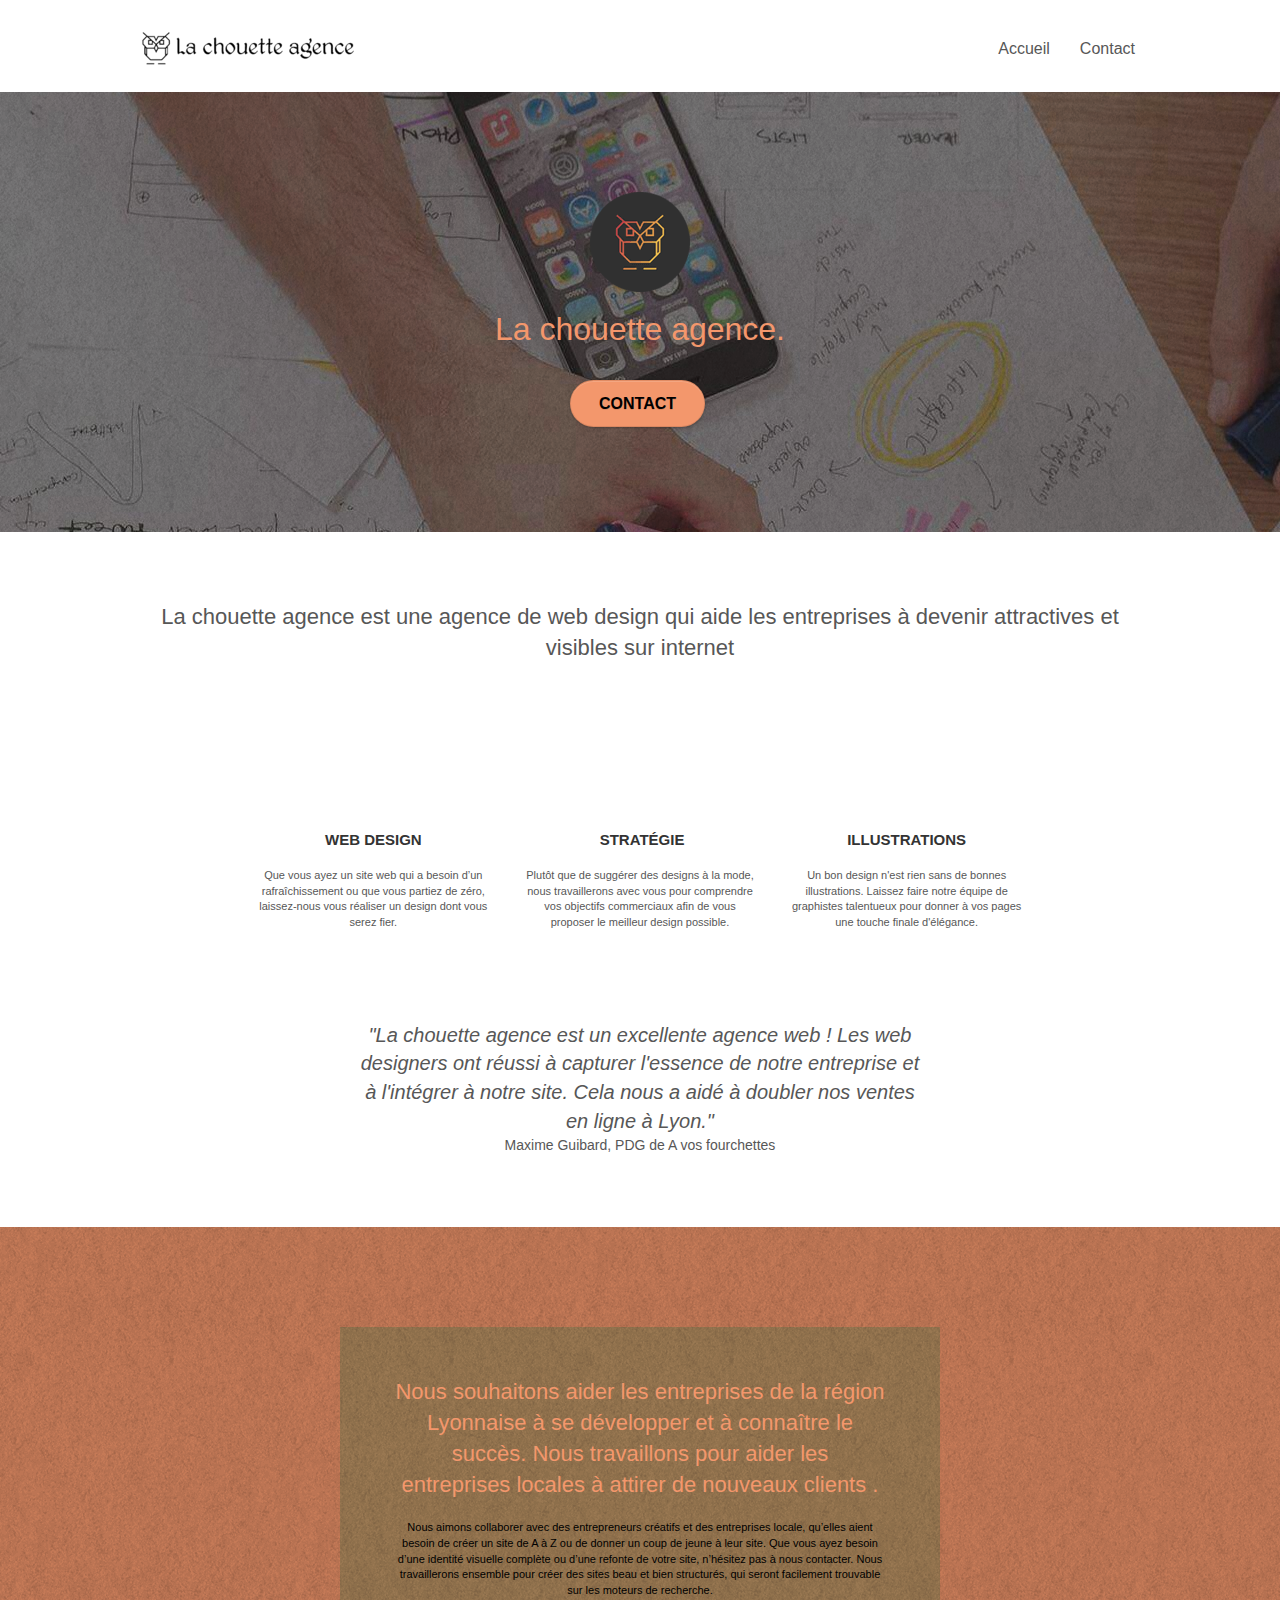
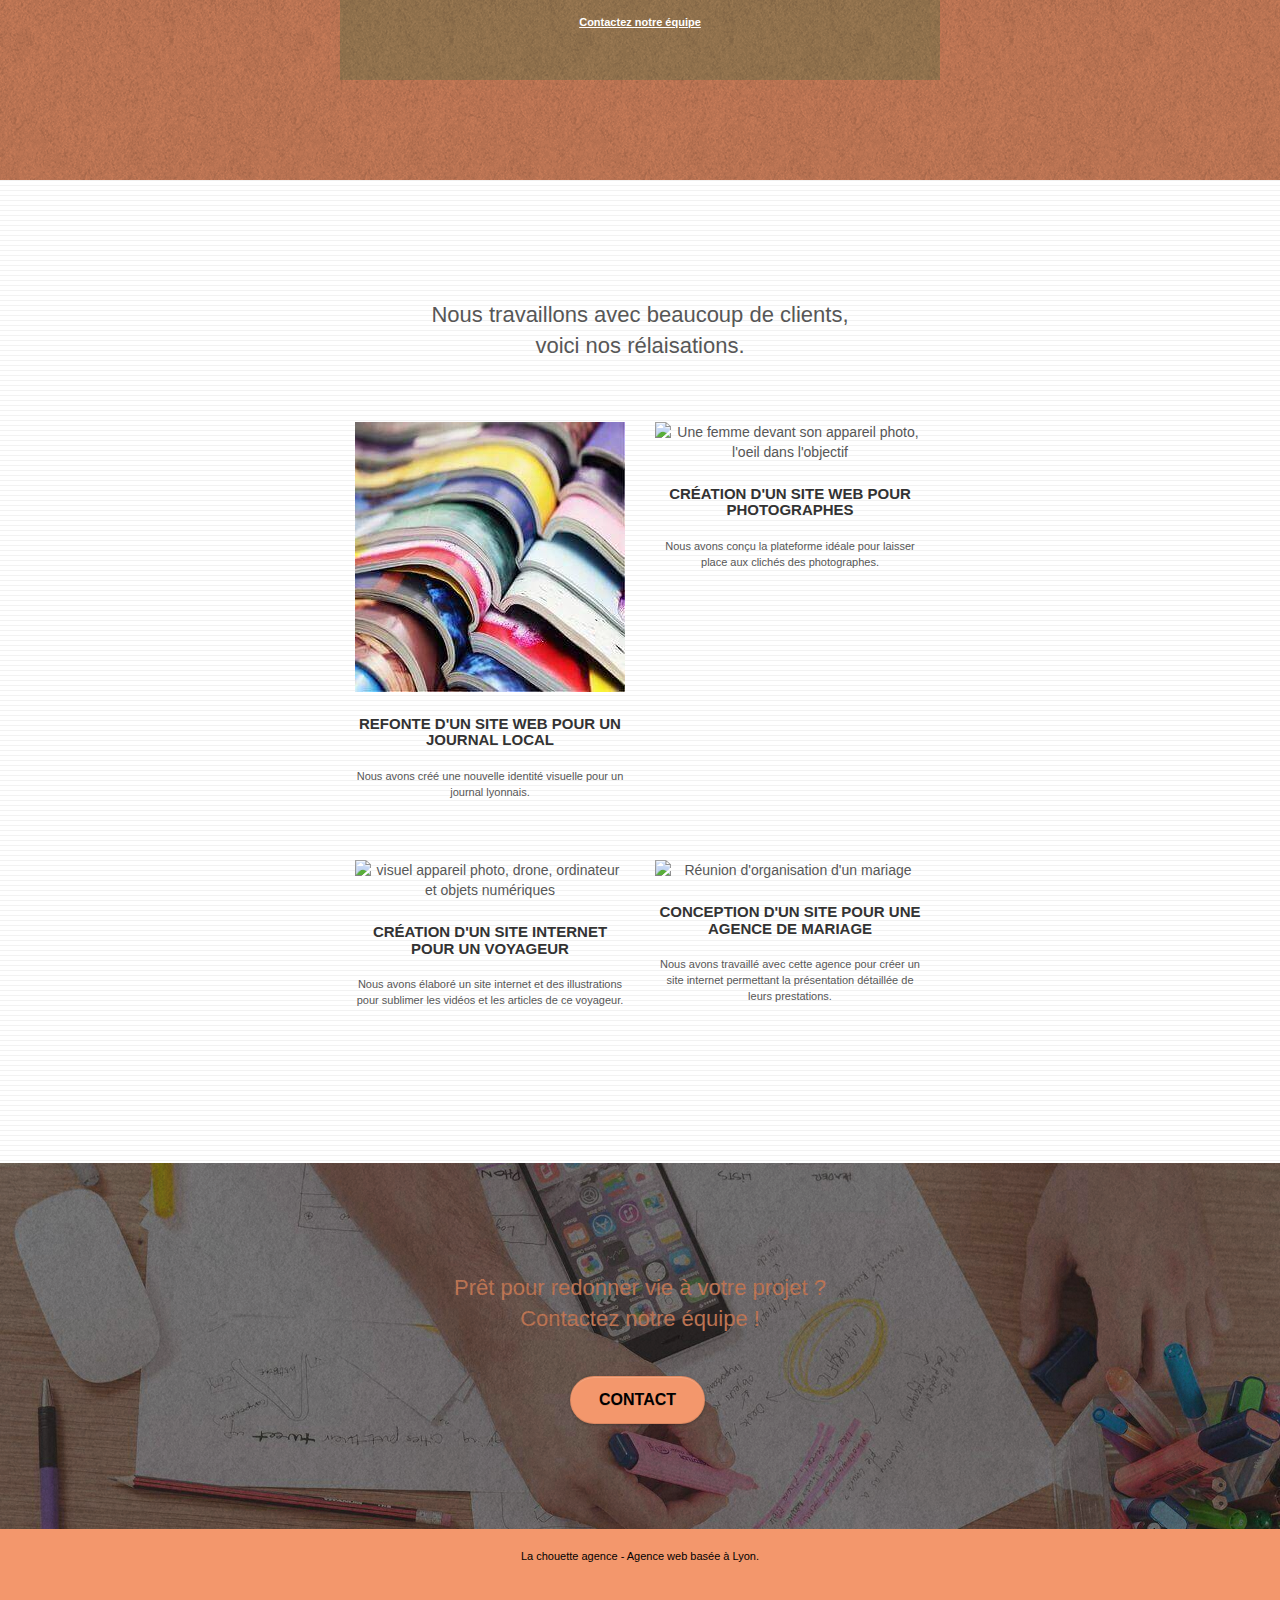
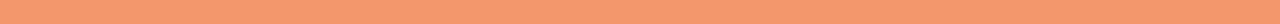
==== commit a096c238: "accessibility" ====
--- a/index.html
+++ b/index.html
@@ -116,6 +116,7 @@
 				<div class="col-xs-12 col-md-8 col-md-offset-2 text-center">
 					<p class="citation">"La chouette agence est un excellente agence web ! Les web designers ont réussi à capturer l'essence de notre entreprise et à l'intégrer à notre site. Cela nous a aidé à doubler nos ventes en ligne à Lyon."</p>
 					<p class="auteur">Maxime Guibard, PDG de A vos fourchettes</p>
+				</div>
 			</div>
 		</section>
 		<!-- bloc-2-services END -->
@@ -203,6 +204,10 @@
 			</div>
 		</section>
 		<!-- bloc-5-cta END -->
+
+<!-- ScrollToTop Button -->
+<a class="bloc-button btn btn-d scrollToTop" onclick="scrollToTarget('1')"><span class="fa fa-chevron-up"></span></a>
+<!-- ScrollToTop Button END-->
 		
 		<!-- Footer - bloc-8 -->
 		<footer class="bloc bgc-atomic-tangerine d-bloc" id="bloc-8">
@@ -247,8 +252,8 @@
 		<script src="./js/jquery-2.1.0.min.js" defer></script>
 		<script src="./js/bootstrap.min.js" defer></script>
 		<script src="./js/blocs.min.js" defer></script>
-		<script src="./js/jquery.touchSwipe.js" defer></script>
-		<script src="./js/gmaps.js" defer></script>
+		<script src="./js/jquery.touchSwipe.min.js" defer></script>
+		<script src="./js/gmaps.min.js" defer></script>
 
 </body>
 </html>
--- a/style.min.css
+++ b/style.min.css
@@ -1 +1 @@
-body{margin:0;padding:0;background:#FFF;overflow-x:hidden;-webkit-font-smoothing:antialiased;-moz-osx-font-smoothing:grayscale}a,button{transition:all .3s ease-in-out;outline:none!important}a:hover{text-decoration:none;cursor:pointer}#page-loading-blocs-notifaction{position:fixed;top:0;bottom:0;width:100%;z-index:100000;background:#FFF url(img/pageload-spinner.gif) no-repeat center center}.bloc{width:100%;clear:both;background:50% 50% no-repeat;padding:0 50px;-webkit-background-size:cover;-moz-background-size:cover;-o-background-size:cover;background-size:cover;position:relative}.bloc .container{padding-left:0;padding-right:0}.bloc-lg{padding:100px 50px}.bloc-md{padding:50px}.bloc-sm{padding:20px 50px}.bg-center,.bg-l-edge,.bg-r-edge,.bg-t-edge,.bg-b-edge,.bg-tl-edge,.bg-bl-edge,.bg-tr-edge,.bg-br-edge,.bg-repeat{-webkit-background-size:auto!important;-moz-background-size:auto!important;-o-background-size:auto!important;background-size:auto!important}.bg-repeat{background:repeat}.bg-t-edge{background:top no-repeat}.bloc-bg-texture::before{content:"";background-size:2px 2px;position:absolute;top:0;bottom:0;left:0;right:0}.texture-paper::before{background:url(img/texture-paper.png);background-size:280px 280px}.b-parallax{background-attachment:fixed}.d-bloc{color:rgba(255,255,255,.7)}.d-bloc button:hover{color:rgba(255,255,255,.9)}.d-bloc .icon-round,.d-bloc .icon-square,.d-bloc .icon-rounded,.d-bloc .icon-semi-rounded-a,.d-bloc .icon-semi-rounded-b{border-color:rgba(255,255,255,.9)}.d-bloc .divider-h span{border-color:rgba(255,255,255,.2)}.d-bloc .a-btn,.d-bloc .navbar a,.d-bloc .navbar-brand,.d-bloc a .icon-sm,.d-bloc a .icon-md,.d-bloc a .icon-lg,.d-bloc a .icon-xl,.d-bloc h1 a,.d-bloc h2 a,.d-bloc h3 a,.d-bloc h4 a,.d-bloc h5 a,.d-bloc h6 a,.d-bloc p a{color:rgba(255,255,255,.6)}.d-bloc .a-btn:hover,.d-bloc .navbar a:hover,.d-bloc .navbar-brand:hover,.d-bloc a:hover .icon-sm,.d-bloc a:hover .icon-md,.d-bloc a:hover .icon-lg,.d-bloc a:hover .icon-xl,.d-bloc h1 a:hover,.d-bloc h2 a:hover,.d-bloc h3 a:hover,.d-bloc h4 a:hover,.d-bloc h5 a:hover,.d-bloc h6 a:hover,.d-bloc p a:hover{color:rgba(255,255,255,1)}.d-bloc .navbar-toggle .icon-bar{background:rgba(255,255,255,1)}.d-bloc .btn-wire,.d-bloc .btn-wire:hover{color:rgba(255,255,255,1);border-color:rgba(255,255,255,1)}.d-bloc .panel{color:rgba(0,0,0,.5)}.d-bloc .panel button:hover{color:rgba(0,0,0,.7)}.d-bloc .panel icon{border-color:rgba(0,0,0,.7)}.d-bloc .panel .divider-h span{border-color:rgba(0,0,0,.1)}.d-bloc .panel .a-btn{color:rgba(0,0,0,.6)}.d-bloc .panel .a-btn:hover{color:rgba(0,0,0,1)}.d-bloc .panel .btn-wire,.d-bloc .panel .btn-wire:hover{color:rgba(0,0,0,.7);border-color:rgba(0,0,0,.3)}.d-bloc .panel,.l-bloc{color:rgba(0,0,0,.5)}.d-bloc .panel button:hover,.l-bloc button:hover{color:rgba(0,0,0,.7)}.l-bloc .icon-round,.l-bloc .icon-square,.l-bloc .icon-rounded,.l-bloc .icon-semi-rounded-a,.l-bloc .icon-semi-rounded-b{border-color:rgba(0,0,0,.7)}.d-bloc .panel .divider-h span,.l-bloc .divider-h span{border-color:rgba(0,0,0,.1)}.d-bloc .panel .a-btn,.l-bloc .a-btn,.l-bloc .navbar a,.l-bloc .navbar-brand,.l-bloc a .icon-sm,.l-bloc a .icon-md,.l-bloc a .icon-lg,.l-bloc a .icon-xl,.l-bloc h1 a,.l-bloc h2 a,.l-bloc h3 a,.l-bloc h4 a,.l-bloc h5 a,.l-bloc h6 a,.l-bloc p a{color:rgba(0,0,0,.6)}.d-bloc .panel .a-btn:hover,.l-bloc .a-btn:hover,.l-bloc .navbar a:hover,.l-bloc .navbar-brand:hover,.l-bloc a:hover .icon-sm,.l-bloc a:hover .icon-md,.l-bloc a:hover .icon-lg,.l-bloc a:hover .icon-xl,.l-bloc h1 a:hover,.l-bloc h2 a:hover,.l-bloc h3 a:hover,.l-bloc h4 a:hover,.l-bloc h5 a:hover,.l-bloc h6 a:hover,.l-bloc p a:hover{color:rgba(0,0,0,1)}.l-bloc .navbar-toggle .icon-bar{color:rgba(0,0,0,.6)}.d-bloc .panel .btn-wire,.d-bloc .panel .btn-wire:hover,.l-bloc .btn-wire,.l-bloc .btn-wire:hover{color:rgba(0,0,0,.7);border-color:rgba(0,0,0,.3)}.voffset{margin-top:30px}.voffset-lg{margin-top:80px}.row-no-gutters{margin-right:0;margin-left:0}.row.row-no-gutters > [class^="col-"],.row.row-no-gutters > [class*=" col-"]{padding-right:0;padding-left:0}#bloc-1-hero h1{font-size:32px}.navbar{margin-bottom:0;z-index:1}.navbar-brand{height:auto;padding:3px 15px;font-size:25px;font-weight:400;font-weight:600;line-height:44px}.navbar-brand img{max-height:200px;margin:0 5px 0 0;display:inline}.navbar-brand img[src$=svg]{min-width:100px}.nav-center .navbar-brand img{margin:0}.navbar .nav{padding-top:2px;margin-right:-16px;float:right;z-index:1}.nav > li{float:left;margin-top:4px;font-size:16px}.navbar-nav .open .dropdown-menu > li > a{text-align:inherit}.nav > li a:hover,.nav > li a:focus{background:transparent}.navbar-toggle{margin:10px 10px 0 0;border:0}.navbar-toggle:hover{background:transparent!important}.navbar-toggle .icon-bar{background-color:rgba(0,0,0,.5);width:26px}.nav-invert .navbar .nav{float:left}.nav-invert .navbar-header,.nav-invert .navbar-brand{float:right;position:relative;z-index:2}@media (min-width: 768px){.site-navigation{position:absolute;top:50%;right:20px;transform:translate(0,-50%);-webkit-transform:translateY(-50%)}.nav > li .dropdown-menu a,.nav > li .dropdown-menu a:hover{color:#484848}.nav-invert .site-navigation{left:0;right:0}.nav-center{text-align:center}.nav-center .navbar-header{width:100%}.nav-center .navbar-header,.nav-center .navbar-brand,.nav-center .nav > li{float:none;display:inline-block}.nav-center .site-navigation{position:relative;width:100%;right:0;margin-right:0;margin-top:20px}.nav-center.mini-nav .navbar-toggle{float:none;margin:10px auto 0}}.nav > li > .dropdown a{background:none!important;display:block;padding:14px 15px}nav .caret{margin:0 5px}.dropdown-menu .dropdown-menu{top:-8px;left:100%}.dropdown-menu .dropmenu-flow-right{top:100%;left:0;margin-left:-1px;border-top-left-radius:0;border-top-right-radius:0}.dropdown-menu .dropdown span{border:4px solid #000;border-top-color:transparent;border-right-color:transparent;border-bottom-color:transparent;margin:6px -5px 0 0 !important;float:right}.mg-md{margin-top:10px;margin-bottom:20px}.mg-lg{margin-top:10px;margin-bottom:40px}.btn{margin:0 5px 5px 0}.btn.pull-right{margin:0 0 5px 5px}.btn-d,.btn-d:hover,.btn-d:focus{color:#FFF;background:rgba(0,0,0,.3)}button{outline:none!important}.btn-rd{border-radius:40px}.btn-clean{border:1px solid rgba(0,0,0,.08);border-bottom-color:rgba(0,0,0,.1);text-shadow:0 1px 0 rgba(0,0,1,.1);box-shadow:0 1px 3px rgba(0,0,1,.25),inset 0 1px 0 0 rgba(255,255,255,.15)}.icon-md{font-size:30px!important}.icon-lg{font-size:60px!important}.sm-shadow{text-shadow:0 1px 2px rgba(0,0,0,.3)}.panel-sq,.panel-sq .panel-heading,.panel-sq .panel-footer{border-radius:0}.panel-rd{border-radius:30px}.panel-rd .panel-heading{border-radius:29px 29px 0 0}.panel-rd .panel-footer{border-radius:0 0 29px 29px}.form-control{border-color:rgba(0,0,0,.1);box-shadow:none}.scrollToTop{width:40px;height:40px;position:fixed;bottom:20px;right:20px;opacity:0;z-index:500;transition:all .3s ease-in-out}.scrollToTop span{margin-top:6px}.showScrollTop{font-size:14px;opacity:1}a[data-lightbox]{position:relative;display:block;text-align:center}a[data-lightbox]:hover::before{content:"+";font-family:"HelveticaNeue-Light","Helvetica Neue Light","Helvetica Neue",Helvetica,Arial;font-size:32px;width:50px;height:50px;margin-left:-25px;border-radius:50%;background:rgba(0,0,0,.6);color:#FFF;font-weight:100;z-index:1;position:absolute;top:50%;transform:translateY(-50%);-webkit-transform:translateY(-50%)}a[data-lightbox]:hover img{opacity:.6;-webkit-animation-fill-mode:none;animation-fill-mode:none}#lightbox-modal{display:flex;align-items:center}#lightbox-modal .modal-dialog{width:90%;max-width:900px;margin:0 auto}#lightbox-modal .modal-dialog img{max-height:90vh;margin:0 auto}.lightbox-caption{padding:20px;color:#FFF;background:rgba(0,0,0,.5);position:absolute;left:15px;right:15px;bottom:5px}.close-lightbox{color:#FFF;font-size:30px;position:absolute;top:20px;right:20px;z-index:20;background:rgba(0,0,0,.5);border:none;line-height:30px;padding:0 9px 5px;opacity:.3}.close-lightbox:hover,.next-lightbox:hover,.prev-lightbox:hover{opacity:1;color:#FFF}.next-lightbox,.prev-lightbox{font-size:20px;color:rgba(255,255,255,.9);background:rgba(0,0,0,.5);transition:all .2s ease-in-out;position:absolute;top:45%;z-index:1;opacity:.4}.next-lightbox{padding:6px 8px 1px 13px;right:25px}.prev-lightbox{padding:6px 13px 1px 10px;left:25px}.snapshot-lb .modal-body{padding-bottom:45px}.snapshot-lb .lightbox-caption{padding:0;color:rgba(0,0,0,.5);background:none}h1,h2,h3,h4,h5,h6,p,label,.btn,a{font-family:"helvetica";font-weight:400;color:#575757!important}.container{max-width:1000px}.hero-bloc-text{font-size:38px}.hero-bloc-text-sub{font-size:36px}.statement-bloc-text{line-height:26px;font-style:italic;font-size:20px;text-align:center;font-weight:lighter;max-width:520px;margin:auto}p{font-size:11px}.tight-width-whitespace{max-width:600px;margin:auto}.h1{font-size:20px;font-family:"Open Sans"}.cta-hero{margin-top:22px;color:#FFF!important;text-transform:uppercase;padding:12px 28px;font-size:16px;font-weight:700}.social{max-width:400px;display:flex;justify-content:space-around;margin:auto}h2{font-size:22px;line-height:1.4em}h3{font-size:15px;text-transform:uppercase;font-weight:700;color:#333!important}.med-width-whitespace{max-width:800px;margin:auto;box-shadow:0 0 0 #000}h1{color:#333!important}h4{color:#333!important}.icons{margin-bottom:14px;margin-top:24px}.white{color:#FFF!important}.portfolio-thumb{margin-bottom:24px}.portfolio-row{margin-bottom:44px;margin-top:50px}.avatar{box-shadow:0 4px 9px rgba(0,0,0,0.3)}.black-background{background-color:rgba(165,147,99,0.7);padding:40px}.bold-link{font-weight:900;text-decoration:underline!important}.bgc-white{background-color:#FFF}.bgc-dark-slate-blue{background-color:#364577}.bgc-atomic-tangerine{background-color:#F3976C}.tc-white{color:#F3976C!important}.btn-atomic-tangerine{background:#F3976C;color:#FFF!important}.btn-atomic-tangerine:hover{background:#c27956!important;color:#FFF!important}.ltc-white{color:#FFF!important}.ltc-white:hover{color:#ccc!important}.ltc-atomic-tangerine{color:#F3976C!important}.ltc-atomic-tangerine:hover{color:#c27956!important}.icon-dark-slate-blue{color:#364577!important;border-color:#364577!important}.bg-dots-bg{background-image:url(img/dots-bg.png)}.bg-lines-h2-bg{background-image:url(img/lines-h2-bg.png)}.bg-banniere{background-image:url(img/la-chouette-agence-banniere.jpg)}.bg-presentation{background-image:url(img/image-de-presentation.jpg)}.citation{font-size:20px;font-style:italic;margin:0 13%}.auteur{font-size:14px;padding-bottom:8%}@media (max-width: 1024px){.bloc{padding-left:20px;padding-right:20px}.bloc.full-width-bloc,.bloc-tile-2.full-width-bloc .container,.bloc-tile-3.full-width-bloc .container,.bloc-tile-4.full-width-bloc .container{padding-left:0;padding-right:0}}@media (max-width: 992px) and (min-width: 768px){.navbar .nav{max-width:80%}.nav-center.navbar .nav{max-width:100%}}@media only screen and (min-device-width: 768px) and (max-device-width: 1024px) and (orientation: landscape){.b-parallax{background-attachment:scroll}}@media only screen and (min-device-width: 1024px) and (max-device-width: 1366px) and (-webkit-min-device-pixel-ratio: 1.5){.b-parallax{background-attachment:scroll}}@media (max-width: 991px){.container{width:100%}.b-parallax{background-attachment:scroll}.page-container,#hero-bloc{overflow-x:hidden;position:relative}.bloc{padding-left:constant(safe-area-inset-left);padding-right:constant(safe-area-inset-right)}.bloc-group,.bloc-group .bloc{display:block;width:100%}.bloc-fill-screen .fill-bloc-top-edge,.bloc-fill-screen .fill-bloc-bottom-edge{padding:0 20px;padding-left:constant(safe-area-inset-left);padding-right:constant(safe-area-inset-right)}}@media (max-width: 767px){.page-container{overflow-x:hidden;position:relative}h1,h2,h3,h4,h5,h6,p,#disqus_thread{padding-left:10px!important;padding-right:10px!important}.b-parallax{background-attachment:scroll}.navbar .nav{padding-top:0;border-top:1px solid rgba(0,0,0,.2);float:none!important}.navbar.row{margin-left:0;margin-right:0}.site-navigation{position:inherit;transform:none;-webkit-transform:none;-ms-transform:none}.nav > li{margin-top:0;border-bottom:1px solid rgba(0,0,0,.1);background:rgba(0,0,0,.05);text-align:left;padding-left:15px;width:100%}.nav > li:hover{background:rgba(0,0,0,.08)}.dropdown .dropdown a .caret{float:none;margin:5px 0 0 10px !important;border:4px solid #000;border-bottom-color:transparent;border-right-color:transparent;border-left-color:transparent}#hero-bloc .navbar .nav{background:rgba(0,0,0,.8)}#hero-bloc .navbar .nav a{color:rgba(255,255,255,.6)}.hero{padding:50px 0}.hero-nav{left:-1px;right:-1px}.navbar-collapse{padding:0;overflow-x:hidden;-webkit-box-shadow:none;box-shadow:none}.navbar-brand img{max-height:40px;width:auto}.nav-invert .navbar-header{float:none;width:100%}.nav-invert .navbar-toggle{float:left;margin-left:10px}.bloc{padding-left:0;padding-right:0}.bloc-xxl,.bloc-xl,.bloc-lg{padding:40px 0}.bloc-sm,.bloc-md{padding-left:0;padding-right:0}.bloc-tile-2 .container,.bloc-tile-3 .container,.bloc-tile-4 .container,.bloc-fill-screen .fill-bloc-top-edge,.bloc-fill-screen .fill-bloc-bottom-edge{padding-left:0;padding-right:0}.a-block{padding:0 10px}.btn-dwn{display:none}.voffset{margin-top:5px}.voffset-md{margin-top:20px}.voffset-lg{margin-top:30px}form{padding:5px}.close-lightbox{display:inline-block}.blocsapp-device-iphone5{background-size:216px 425px;padding-top:60px;width:216px;height:425px}.blocsapp-device-iphone5 img{width:180px;height:320px}}@media (max-width: 400px){.bloc{padding-left:0;padding-right:0}}@media (max-width: 767px){.bloc-mob-center-text{text-align:center}}+body{margin:0;padding:0;background:#FFF;overflow-x:hidden;-webkit-font-smoothing:antialiased;-moz-osx-font-smoothing:grayscale}a,button{transition:all .3s ease-in-out;outline:none!important}a:hover{text-decoration:none;cursor:pointer}#page-loading-blocs-notifaction{position:fixed;top:0;bottom:0;width:100%;z-index:100000;background:#FFF url(img/pageload-spinner.gif) no-repeat center center}.bloc{width:100%;clear:both;background:50% 50% no-repeat;padding:0 50px;-webkit-background-size:cover;-moz-background-size:cover;-o-background-size:cover;background-size:cover;position:relative}.bloc .container{padding-left:0;padding-right:0}.bloc-lg{padding:100px 50px}.bloc-md{padding:50px}.bloc-sm{padding:20px 50px}.bg-center,.bg-l-edge,.bg-r-edge,.bg-t-edge,.bg-b-edge,.bg-tl-edge,.bg-bl-edge,.bg-tr-edge,.bg-br-edge,.bg-repeat{-webkit-background-size:auto!important;-moz-background-size:auto!important;-o-background-size:auto!important;background-size:auto!important}.bg-repeat{background:repeat}.bg-t-edge{background:top no-repeat}.bloc-bg-texture::before{content:"";background-size:2px 2px;position:absolute;top:0;bottom:0;left:0;right:0}.texture-paper::before{background:url(img/texture-paper.png);background-size:280px 280px}.b-parallax{background-attachment:fixed}.d-bloc{color:rgba(255,255,255,.7)}.d-bloc button:hover{color:rgba(255,255,255,.9)}.d-bloc .icon-round,.d-bloc .icon-square,.d-bloc .icon-rounded,.d-bloc .icon-semi-rounded-a,.d-bloc .icon-semi-rounded-b{border-color:rgba(255,255,255,.9)}.d-bloc .divider-h span{border-color:rgba(255,255,255,.2)}.d-bloc .a-btn,.d-bloc .navbar a,.d-bloc .navbar-brand,.d-bloc a .icon-sm,.d-bloc a .icon-md,.d-bloc a .icon-lg,.d-bloc a .icon-xl,.d-bloc h1 a,.d-bloc h2 a,.d-bloc h3 a,.d-bloc h4 a,.d-bloc h5 a,.d-bloc h6 a,.d-bloc p a{color:rgba(255,255,255,.6)}.d-bloc .a-btn:hover,.d-bloc .navbar a:hover,.d-bloc .navbar-brand:hover,.d-bloc a:hover .icon-sm,.d-bloc a:hover .icon-md,.d-bloc a:hover .icon-lg,.d-bloc a:hover .icon-xl,.d-bloc h1 a:hover,.d-bloc h2 a:hover,.d-bloc h3 a:hover,.d-bloc h4 a:hover,.d-bloc h5 a:hover,.d-bloc h6 a:hover,.d-bloc p a:hover{color:rgba(255,255,255,1)}.d-bloc .navbar-toggle .icon-bar{background:rgba(255,255,255,1)}.d-bloc .btn-wire,.d-bloc .btn-wire:hover{color:rgba(255,255,255,1);border-color:rgba(255,255,255,1)}.d-bloc .panel{color:rgba(0,0,0,.5)}.d-bloc .panel button:hover{color:rgba(0,0,0,.7)}.d-bloc .panel icon{border-color:rgba(0,0,0,.7)}.d-bloc .panel .divider-h span{border-color:rgba(0,0,0,.1)}.d-bloc .panel .a-btn{color:rgba(0,0,0,.6)}.d-bloc .panel .a-btn:hover{color:rgba(0,0,0,1)}.d-bloc .panel .btn-wire,.d-bloc .panel .btn-wire:hover{color:rgba(0,0,0,.7);border-color:rgba(0,0,0,.3)}.d-bloc .panel,.l-bloc{color:rgba(0,0,0,.5)}.d-bloc .panel button:hover,.l-bloc button:hover{color:rgba(0,0,0,.7)}.l-bloc .icon-round,.l-bloc .icon-square,.l-bloc .icon-rounded,.l-bloc .icon-semi-rounded-a,.l-bloc .icon-semi-rounded-b{border-color:rgba(0,0,0,.7)}.d-bloc .panel .divider-h span,.l-bloc .divider-h span{border-color:rgba(0,0,0,.1)}.d-bloc .panel .a-btn,.l-bloc .a-btn,.l-bloc .navbar a,.l-bloc .navbar-brand,.l-bloc a .icon-sm,.l-bloc a .icon-md,.l-bloc a .icon-lg,.l-bloc a .icon-xl,.l-bloc h1 a,.l-bloc h2 a,.l-bloc h3 a,.l-bloc h4 a,.l-bloc h5 a,.l-bloc h6 a,.l-bloc p a{color:rgba(0,0,0,.6)}.d-bloc .panel .a-btn:hover,.l-bloc .a-btn:hover,.l-bloc .navbar a:hover,.l-bloc .navbar-brand:hover,.l-bloc a:hover .icon-sm,.l-bloc a:hover .icon-md,.l-bloc a:hover .icon-lg,.l-bloc a:hover .icon-xl,.l-bloc h1 a:hover,.l-bloc h2 a:hover,.l-bloc h3 a:hover,.l-bloc h4 a:hover,.l-bloc h5 a:hover,.l-bloc h6 a:hover,.l-bloc p a:hover{color:rgba(0,0,0,1)}.l-bloc .navbar-toggle .icon-bar{color:rgba(0,0,0,.6)}.d-bloc .panel .btn-wire,.d-bloc .panel .btn-wire:hover,.l-bloc .btn-wire,.l-bloc .btn-wire:hover{color:rgba(0,0,0,.7);border-color:rgba(0,0,0,.3)}.voffset{margin-top:30px}.voffset-lg{margin-top:80px}.row-no-gutters{margin-right:0;margin-left:0}.row.row-no-gutters > [class^="col-"],.row.row-no-gutters > [class*=" col-"]{padding-right:0;padding-left:0}#bloc-1-hero h1{font-size:32px}.navbar{margin-bottom:0;z-index:1}.navbar-brand{height:auto;padding:3px 15px;font-size:25px;font-weight:400;font-weight:600;line-height:44px}.navbar-brand img{max-height:200px;margin:0 5px 0 0;display:inline}.navbar-brand img[src$=svg]{min-width:100px}.nav-center .navbar-brand img{margin:0}.navbar .nav{padding-top:2px;margin-right:-16px;float:right;z-index:1}.nav > li{float:left;margin-top:4px;font-size:16px}.navbar-nav .open .dropdown-menu > li > a{text-align:inherit}.nav > li a:hover,.nav > li a:focus{background:transparent}.navbar-toggle{margin:10px 10px 0 0;border:0}.navbar-toggle:hover{background:transparent!important}.navbar-toggle .icon-bar{background-color:rgba(0,0,0,.5);width:26px}.nav-invert .navbar .nav{float:left}.nav-invert .navbar-header,.nav-invert .navbar-brand{float:right;position:relative;z-index:2}@media (min-width: 768px){.site-navigation{position:absolute;top:50%;right:20px;transform:translate(0,-50%);-webkit-transform:translateY(-50%)}.nav > li .dropdown-menu a,.nav > li .dropdown-menu a:hover{color:#484848}.nav-invert .site-navigation{left:0;right:0}.nav-center{text-align:center}.nav-center .navbar-header{width:100%}.nav-center .navbar-header,.nav-center .navbar-brand,.nav-center .nav > li{float:none;display:inline-block}.nav-center .site-navigation{position:relative;width:100%;right:0;margin-right:0;margin-top:20px}.nav-center.mini-nav .navbar-toggle{float:none;margin:10px auto 0}}.nav > li > .dropdown a{background:none!important;display:block;padding:14px 15px}nav .caret{margin:0 5px}.dropdown-menu .dropdown-menu{top:-8px;left:100%}.dropdown-menu .dropmenu-flow-right{top:100%;left:0;margin-left:-1px;border-top-left-radius:0;border-top-right-radius:0}.dropdown-menu .dropdown span{border:4px solid #000;border-top-color:transparent;border-right-color:transparent;border-bottom-color:transparent;margin:6px -5px 0 0 !important;float:right}.mg-md{margin-top:10px;margin-bottom:20px}.mg-lg{margin-top:10px;margin-bottom:40px}.btn{margin:0 5px 5px 0}.btn.pull-right{margin:0 0 5px 5px}.btn-d,.btn-d:hover,.btn-d:focus{color:#FFF;background:rgba(0,0,0,.3)}button{outline:none!important}.btn-rd{border-radius:40px}.btn-clean{border:1px solid rgba(0,0,0,.08);border-bottom-color:rgba(0,0,0,.1);text-shadow:0 1px 0 rgba(0,0,1,.1);box-shadow:0 1px 3px rgba(0,0,1,.25),inset 0 1px 0 0 rgba(255,255,255,.15)}.icon-md{font-size:30px!important}.icon-lg{font-size:60px!important}.sm-shadow{text-shadow:0 1px 2px rgba(0,0,0,.3)}.panel-sq,.panel-sq .panel-heading,.panel-sq .panel-footer{border-radius:0}.panel-rd{border-radius:30px}.panel-rd .panel-heading{border-radius:29px 29px 0 0}.panel-rd .panel-footer{border-radius:0 0 29px 29px}.form-control{border-color:rgba(0,0,0,.1);box-shadow:none}.scrollToTop{width:40px;height:40px;position:fixed;bottom:20px;right:20px;opacity:0;z-index:500;transition:all .3s ease-in-out}.scrollToTop span{margin-top:6px}.showScrollTop{font-size:14px;opacity:1}a[data-lightbox]{position:relative;display:block;text-align:center}a[data-lightbox]:hover::before{content:"+";font-family:"HelveticaNeue-Light","Helvetica Neue Light","Helvetica Neue",Helvetica,Arial;font-size:32px;width:50px;height:50px;margin-left:-25px;border-radius:50%;background:rgba(0,0,0,.6);color:#FFF;font-weight:100;z-index:1;position:absolute;top:50%;transform:translateY(-50%);-webkit-transform:translateY(-50%)}a[data-lightbox]:hover img{opacity:.6;-webkit-animation-fill-mode:none;animation-fill-mode:none}#lightbox-modal{display:flex;align-items:center}#lightbox-modal .modal-dialog{width:90%;max-width:900px;margin:0 auto}#lightbox-modal .modal-dialog img{max-height:90vh;margin:0 auto}.lightbox-caption{padding:20px;color:#FFF;background:rgba(0,0,0,.5);position:absolute;left:15px;right:15px;bottom:5px}.close-lightbox{color:#FFF;font-size:30px;position:absolute;top:20px;right:20px;z-index:20;background:rgba(0,0,0,.5);border:none;line-height:30px;padding:0 9px 5px;opacity:.3}.close-lightbox:hover,.next-lightbox:hover,.prev-lightbox:hover{opacity:1;color:#FFF}.next-lightbox,.prev-lightbox{font-size:20px;color:rgba(255,255,255,.9);background:rgba(0,0,0,.5);transition:all .2s ease-in-out;position:absolute;top:45%;z-index:1;opacity:.4}.next-lightbox{padding:6px 8px 1px 13px;right:25px}.prev-lightbox{padding:6px 13px 1px 10px;left:25px}.snapshot-lb .modal-body{padding-bottom:45px}.snapshot-lb .lightbox-caption{padding:0;color:rgba(0,0,0,.5);background:none}h1,h2,h3,h4,h5,h6,p,label,.btn,a{font-family:"helvetica";font-weight:400;color:#575757!important}.container{max-width:1000px}.hero-bloc-text{font-size:38px}.hero-bloc-text-sub{font-size:36px}.statement-bloc-text{line-height:26px;font-style:italic;font-size:20px;text-align:center;font-weight:lighter;max-width:520px;margin:auto}p{font-size:11px}.tight-width-whitespace{max-width:600px;margin:auto}.h1{font-size:20px;font-family:"Open Sans"}.cta-hero{margin-top:22px;color:#FFF!important;text-transform:uppercase;padding:12px 28px;font-size:16px;font-weight:700}.social{max-width:400px;display:flex;justify-content:space-around;margin:auto}h2{font-size:22px;line-height:1.4em}h3{font-size:15px;text-transform:uppercase;font-weight:700;color:#333!important}.med-width-whitespace{max-width:800px;margin:auto;box-shadow:0 0 0 #000}h1{color:#333!important}h4{color:#333!important}.icons{margin-bottom:14px;margin-top:24px}.white{color:#000!important}.portfolio-thumb{margin-bottom:24px}.portfolio-row{margin-bottom:44px;margin-top:50px}.avatar{box-shadow:0 4px 9px rgba(0,0,0,0.3)}.black-background{background-color:rgba(165,147,99,0.7);padding:40px}.bold-link{font-weight:900;text-decoration:underline!important}.bgc-white{background-color:#FFF}.bgc-dark-slate-blue{background-color:#364577}.bgc-atomic-tangerine{background-color:#F3976C}.tc-white{color:#F3976C!important}.btn-atomic-tangerine{background:#F3976C;color:#000!important}.btn-atomic-tangerine:hover{background:#c27956!important;color:#000!important}.ltc-white{color:#FFF!important}.ltc-white:hover{color:#ccc!important}.ltc-atomic-tangerine{color:#F3976C!important}.ltc-atomic-tangerine:hover{color:#c27956!important}.icon-dark-slate-blue{color:#364577!important;border-color:#364577!important}.bg-dots-bg{background-image:url(img/dots-bg.png)}.bg-lines-h2-bg{background-image:url(img/lines-h2-bg.png)}.bg-banniere{background-image:url(img/la-chouette-agence-banniere.jpg)}.bg-presentation{background-image:url(img/image-de-presentation.jpg)}.citation{font-size:20px;font-style:italic;margin:0 13%}.auteur{font-size:14px;padding-bottom:8%}@media (max-width: 1024px){.bloc{padding-left:20px;padding-right:20px}.bloc.full-width-bloc,.bloc-tile-2.full-width-bloc .container,.bloc-tile-3.full-width-bloc .container,.bloc-tile-4.full-width-bloc .container{padding-left:0;padding-right:0}}@media (max-width: 992px) and (min-width: 768px){.navbar .nav{max-width:80%}.nav-center.navbar .nav{max-width:100%}}@media only screen and (min-device-width: 768px) and (max-device-width: 1024px) and (orientation: landscape){.b-parallax{background-attachment:scroll}}@media only screen and (min-device-width: 1024px) and (max-device-width: 1366px) and (-webkit-min-device-pixel-ratio: 1.5){.b-parallax{background-attachment:scroll}}@media (max-width: 991px){.container{width:100%}.b-parallax{background-attachment:scroll}.page-container,#hero-bloc{overflow-x:hidden;position:relative}.bloc{padding-left:constant(safe-area-inset-left);padding-right:constant(safe-area-inset-right)}.bloc-group,.bloc-group .bloc{display:block;width:100%}.bloc-fill-screen .fill-bloc-top-edge,.bloc-fill-screen .fill-bloc-bottom-edge{padding:0 20px;padding-left:constant(safe-area-inset-left);padding-right:constant(safe-area-inset-right)}}@media (max-width: 767px){.page-container{overflow-x:hidden;position:relative}h1,h2,h3,h4,h5,h6,p,#disqus_thread{padding-left:10px!important;padding-right:10px!important}.b-parallax{background-attachment:scroll}.navbar .nav{padding-top:0;border-top:1px solid rgba(0,0,0,.2);float:none!important}.navbar.row{margin-left:0;margin-right:0}.site-navigation{position:inherit;transform:none;-webkit-transform:none;-ms-transform:none}.nav > li{margin-top:0;border-bottom:1px solid rgba(0,0,0,.1);background:rgba(0,0,0,.05);text-align:left;padding-left:15px;width:100%}.nav > li:hover{background:rgba(0,0,0,.08)}.dropdown .dropdown a .caret{float:none;margin:5px 0 0 10px !important;border:4px solid #000;border-bottom-color:transparent;border-right-color:transparent;border-left-color:transparent}#hero-bloc .navbar .nav{background:rgba(0,0,0,.8)}#hero-bloc .navbar .nav a{color:rgba(255,255,255,.6)}.hero{padding:50px 0}.hero-nav{left:-1px;right:-1px}.navbar-collapse{padding:0;overflow-x:hidden;-webkit-box-shadow:none;box-shadow:none}.navbar-brand img{max-height:40px;width:auto}.nav-invert .navbar-header{float:none;width:100%}.nav-invert .navbar-toggle{float:left;margin-left:10px}.bloc{padding-left:0;padding-right:0}.bloc-xxl,.bloc-xl,.bloc-lg{padding:40px 0}.bloc-sm,.bloc-md{padding-left:0;padding-right:0}.bloc-tile-2 .container,.bloc-tile-3 .container,.bloc-tile-4 .container,.bloc-fill-screen .fill-bloc-top-edge,.bloc-fill-screen .fill-bloc-bottom-edge{padding-left:0;padding-right:0}.a-block{padding:0 10px}.btn-dwn{display:none}.voffset{margin-top:5px}.voffset-md{margin-top:20px}.voffset-lg{margin-top:30px}form{padding:5px}.close-lightbox{display:inline-block}.blocsapp-device-iphone5{background-size:216px 425px;padding-top:60px;width:216px;height:425px}.blocsapp-device-iphone5 img{width:180px;height:320px}}@media (max-width: 400px){.bloc{padding-left:0;padding-right:0}}@media (max-width: 767px){.bloc-mob-center-text{text-align:center}}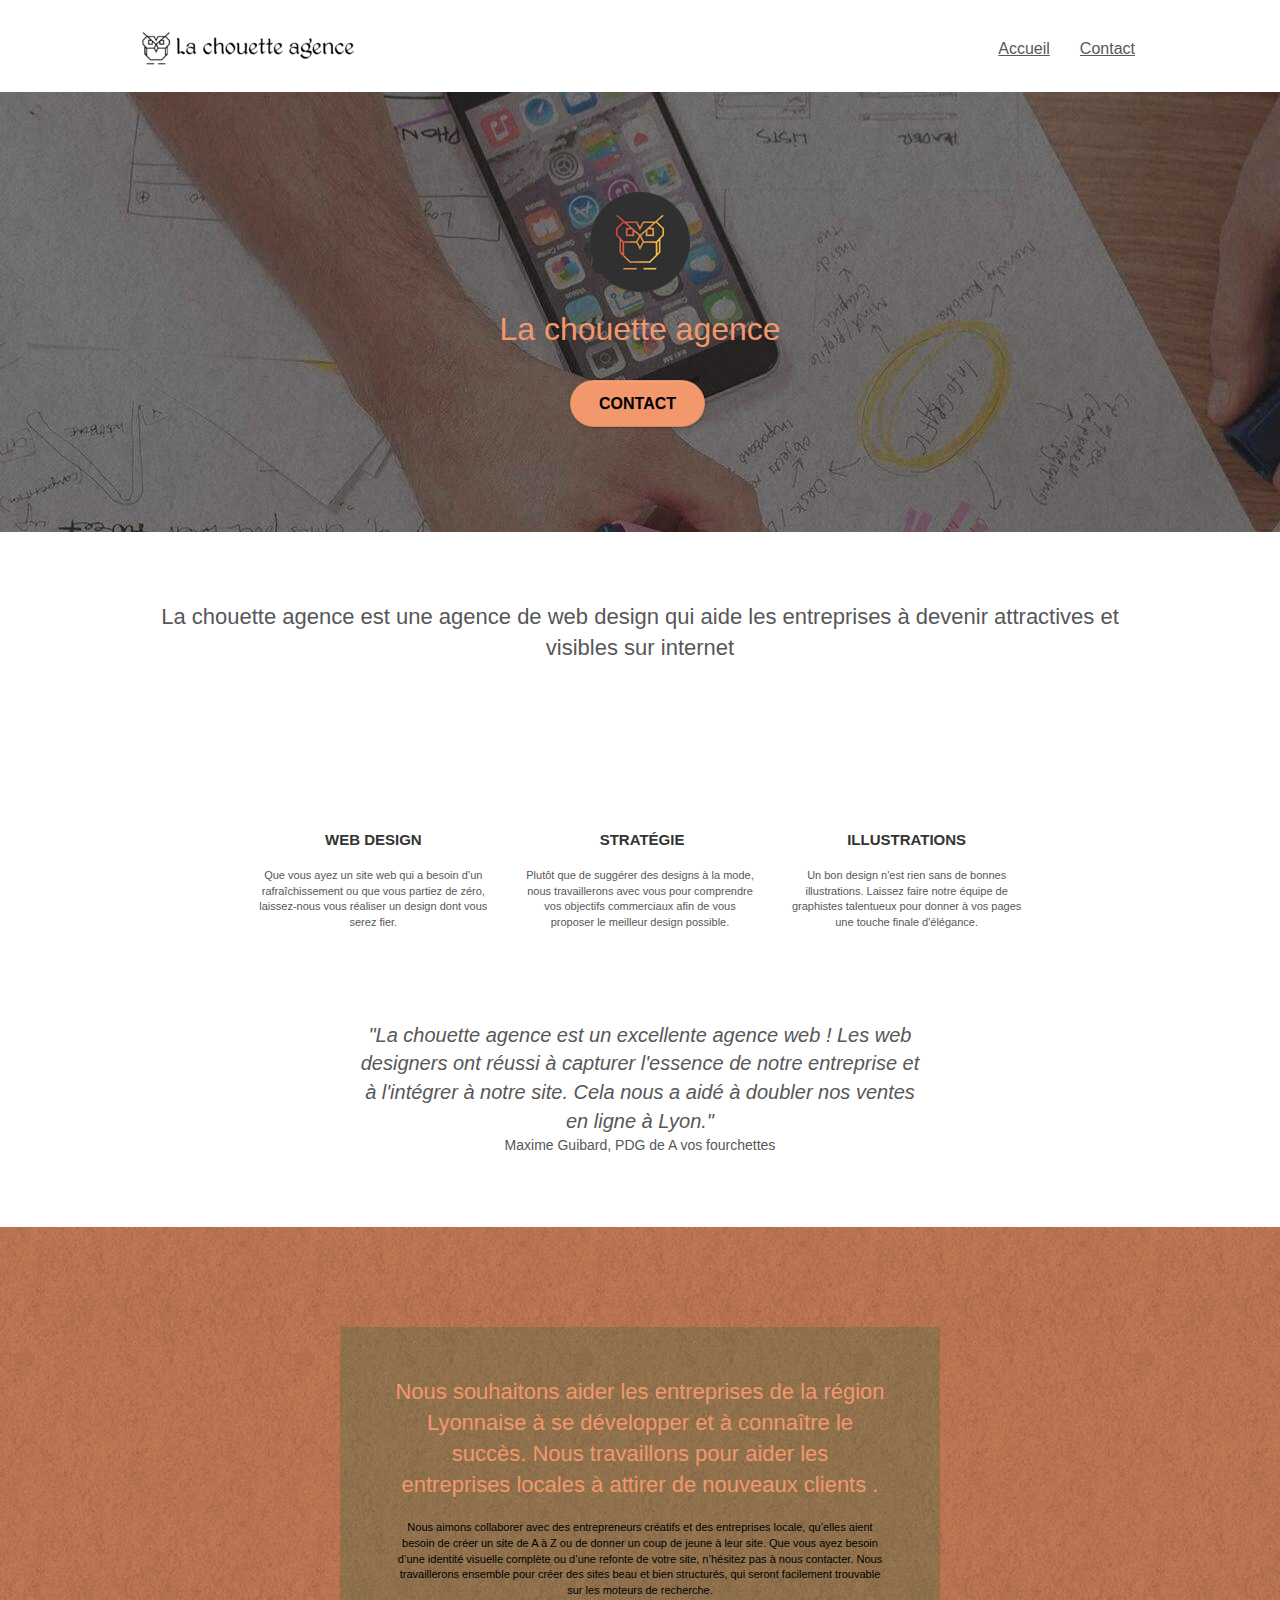
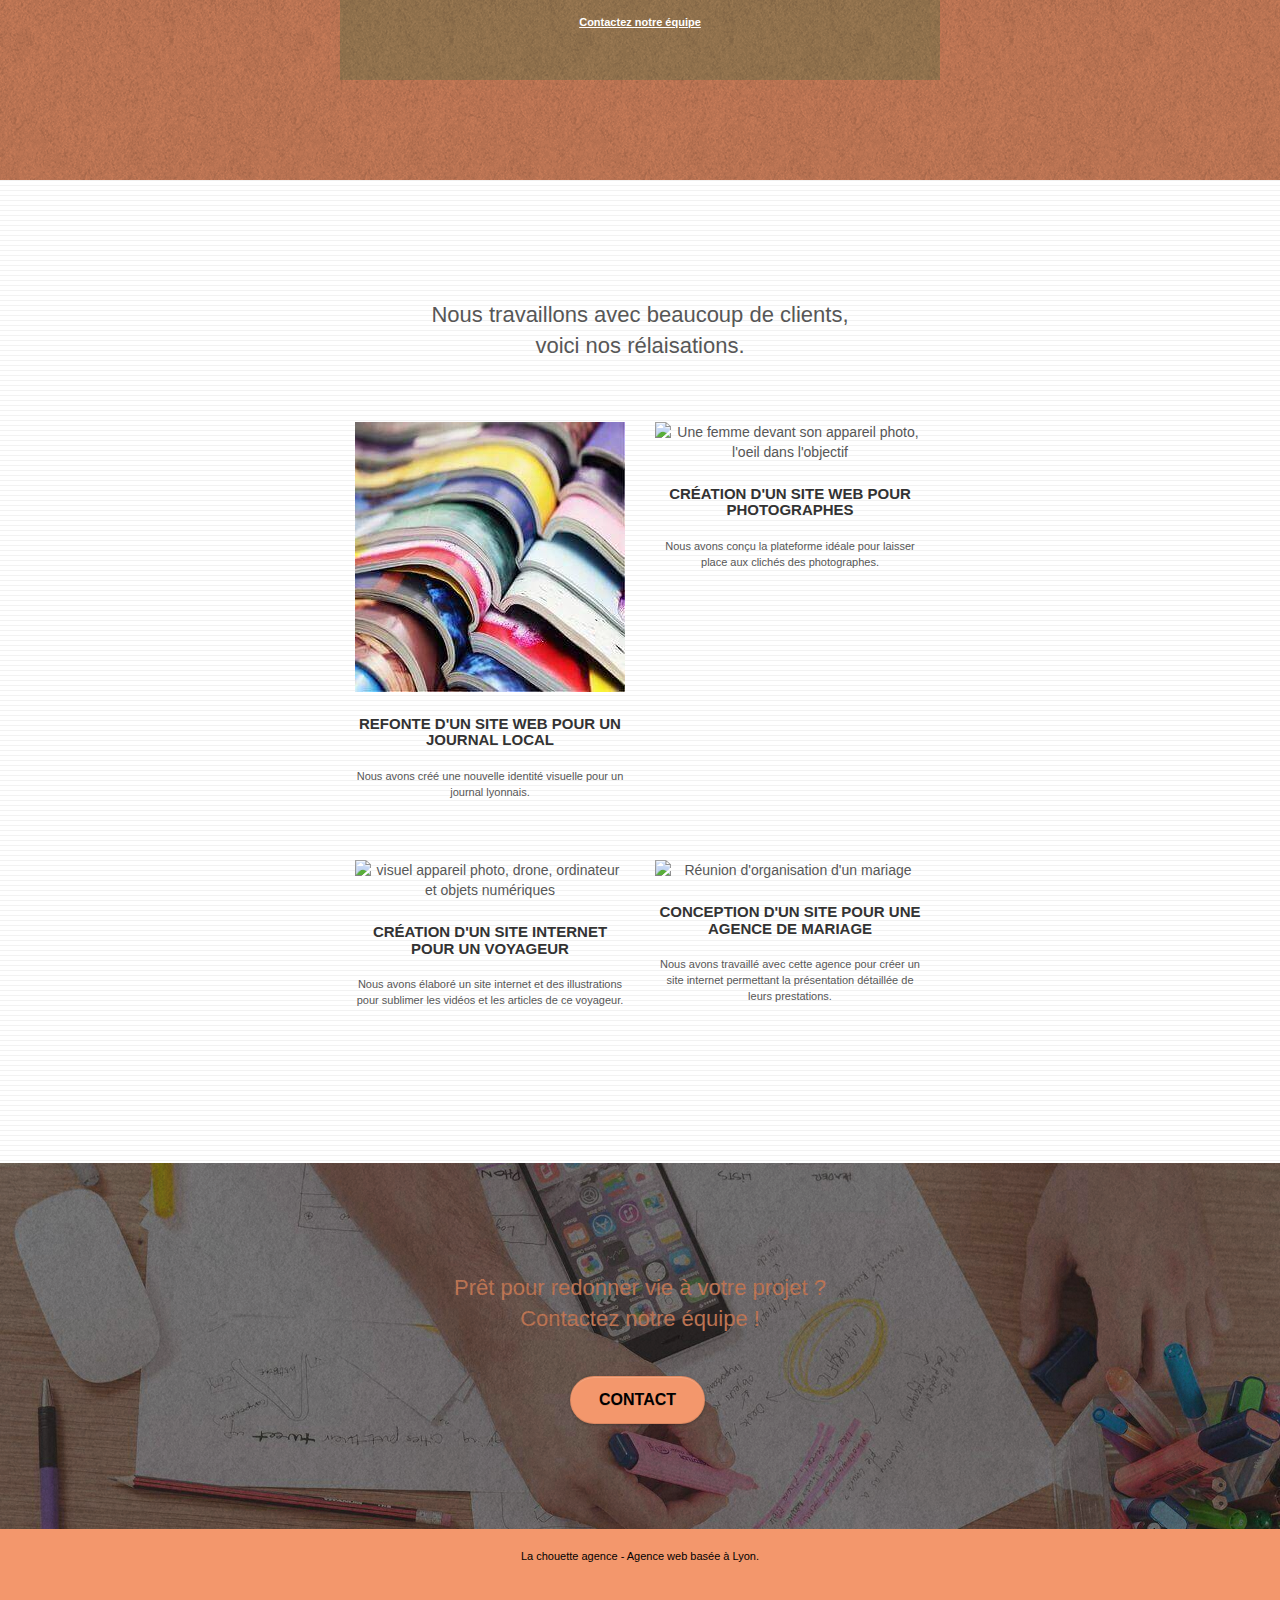
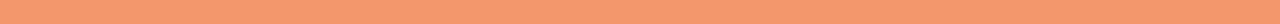
==== commit c0461f71: "color contrast" ====
--- a/index.html
+++ b/index.html
@@ -57,7 +57,7 @@
 					<div class="col-sm-12">
 						<img src="img/logo.png" class="center-block image-resize-mode" alt="logo chouette" title="Logo-chouette">
 						<h1 class="text-center hero-bloc-text tc-white ">
-							La chouette agence.
+							La chouette agence
 						</h1>
 						<div class="text-center">
 							<a href="contact.html" class="btn btn-lg btn-clean btn-rd cta-hero btn-atomic-tangerine" id="cta-hero">Contact</a>
--- a/style.min.css
+++ b/style.min.css
@@ -1 +1 @@
-body{margin:0;padding:0;background:#FFF;overflow-x:hidden;-webkit-font-smoothing:antialiased;-moz-osx-font-smoothing:grayscale}a,button{transition:all .3s ease-in-out;outline:none!important}a:hover{text-decoration:none;cursor:pointer}#page-loading-blocs-notifaction{position:fixed;top:0;bottom:0;width:100%;z-index:100000;background:#FFF url(img/pageload-spinner.gif) no-repeat center center}.bloc{width:100%;clear:both;background:50% 50% no-repeat;padding:0 50px;-webkit-background-size:cover;-moz-background-size:cover;-o-background-size:cover;background-size:cover;position:relative}.bloc .container{padding-left:0;padding-right:0}.bloc-lg{padding:100px 50px}.bloc-md{padding:50px}.bloc-sm{padding:20px 50px}.bg-center,.bg-l-edge,.bg-r-edge,.bg-t-edge,.bg-b-edge,.bg-tl-edge,.bg-bl-edge,.bg-tr-edge,.bg-br-edge,.bg-repeat{-webkit-background-size:auto!important;-moz-background-size:auto!important;-o-background-size:auto!important;background-size:auto!important}.bg-repeat{background:repeat}.bg-t-edge{background:top no-repeat}.bloc-bg-texture::before{content:"";background-size:2px 2px;position:absolute;top:0;bottom:0;left:0;right:0}.texture-paper::before{background:url(img/texture-paper.png);background-size:280px 280px}.b-parallax{background-attachment:fixed}.d-bloc{color:rgba(255,255,255,.7)}.d-bloc button:hover{color:rgba(255,255,255,.9)}.d-bloc .icon-round,.d-bloc .icon-square,.d-bloc .icon-rounded,.d-bloc .icon-semi-rounded-a,.d-bloc .icon-semi-rounded-b{border-color:rgba(255,255,255,.9)}.d-bloc .divider-h span{border-color:rgba(255,255,255,.2)}.d-bloc .a-btn,.d-bloc .navbar a,.d-bloc .navbar-brand,.d-bloc a .icon-sm,.d-bloc a .icon-md,.d-bloc a .icon-lg,.d-bloc a .icon-xl,.d-bloc h1 a,.d-bloc h2 a,.d-bloc h3 a,.d-bloc h4 a,.d-bloc h5 a,.d-bloc h6 a,.d-bloc p a{color:rgba(255,255,255,.6)}.d-bloc .a-btn:hover,.d-bloc .navbar a:hover,.d-bloc .navbar-brand:hover,.d-bloc a:hover .icon-sm,.d-bloc a:hover .icon-md,.d-bloc a:hover .icon-lg,.d-bloc a:hover .icon-xl,.d-bloc h1 a:hover,.d-bloc h2 a:hover,.d-bloc h3 a:hover,.d-bloc h4 a:hover,.d-bloc h5 a:hover,.d-bloc h6 a:hover,.d-bloc p a:hover{color:rgba(255,255,255,1)}.d-bloc .navbar-toggle .icon-bar{background:rgba(255,255,255,1)}.d-bloc .btn-wire,.d-bloc .btn-wire:hover{color:rgba(255,255,255,1);border-color:rgba(255,255,255,1)}.d-bloc .panel{color:rgba(0,0,0,.5)}.d-bloc .panel button:hover{color:rgba(0,0,0,.7)}.d-bloc .panel icon{border-color:rgba(0,0,0,.7)}.d-bloc .panel .divider-h span{border-color:rgba(0,0,0,.1)}.d-bloc .panel .a-btn{color:rgba(0,0,0,.6)}.d-bloc .panel .a-btn:hover{color:rgba(0,0,0,1)}.d-bloc .panel .btn-wire,.d-bloc .panel .btn-wire:hover{color:rgba(0,0,0,.7);border-color:rgba(0,0,0,.3)}.d-bloc .panel,.l-bloc{color:rgba(0,0,0,.5)}.d-bloc .panel button:hover,.l-bloc button:hover{color:rgba(0,0,0,.7)}.l-bloc .icon-round,.l-bloc .icon-square,.l-bloc .icon-rounded,.l-bloc .icon-semi-rounded-a,.l-bloc .icon-semi-rounded-b{border-color:rgba(0,0,0,.7)}.d-bloc .panel .divider-h span,.l-bloc .divider-h span{border-color:rgba(0,0,0,.1)}.d-bloc .panel .a-btn,.l-bloc .a-btn,.l-bloc .navbar a,.l-bloc .navbar-brand,.l-bloc a .icon-sm,.l-bloc a .icon-md,.l-bloc a .icon-lg,.l-bloc a .icon-xl,.l-bloc h1 a,.l-bloc h2 a,.l-bloc h3 a,.l-bloc h4 a,.l-bloc h5 a,.l-bloc h6 a,.l-bloc p a{color:rgba(0,0,0,.6)}.d-bloc .panel .a-btn:hover,.l-bloc .a-btn:hover,.l-bloc .navbar a:hover,.l-bloc .navbar-brand:hover,.l-bloc a:hover .icon-sm,.l-bloc a:hover .icon-md,.l-bloc a:hover .icon-lg,.l-bloc a:hover .icon-xl,.l-bloc h1 a:hover,.l-bloc h2 a:hover,.l-bloc h3 a:hover,.l-bloc h4 a:hover,.l-bloc h5 a:hover,.l-bloc h6 a:hover,.l-bloc p a:hover{color:rgba(0,0,0,1)}.l-bloc .navbar-toggle .icon-bar{color:rgba(0,0,0,.6)}.d-bloc .panel .btn-wire,.d-bloc .panel .btn-wire:hover,.l-bloc .btn-wire,.l-bloc .btn-wire:hover{color:rgba(0,0,0,.7);border-color:rgba(0,0,0,.3)}.voffset{margin-top:30px}.voffset-lg{margin-top:80px}.row-no-gutters{margin-right:0;margin-left:0}.row.row-no-gutters > [class^="col-"],.row.row-no-gutters > [class*=" col-"]{padding-right:0;padding-left:0}#bloc-1-hero h1{font-size:32px}.navbar{margin-bottom:0;z-index:1}.navbar-brand{height:auto;padding:3px 15px;font-size:25px;font-weight:400;font-weight:600;line-height:44px}.navbar-brand img{max-height:200px;margin:0 5px 0 0;display:inline}.navbar-brand img[src$=svg]{min-width:100px}.nav-center .navbar-brand img{margin:0}.navbar .nav{padding-top:2px;margin-right:-16px;float:right;z-index:1}.nav > li{float:left;margin-top:4px;font-size:16px}.navbar-nav .open .dropdown-menu > li > a{text-align:inherit}.nav > li a:hover,.nav > li a:focus{background:transparent}.navbar-toggle{margin:10px 10px 0 0;border:0}.navbar-toggle:hover{background:transparent!important}.navbar-toggle .icon-bar{background-color:rgba(0,0,0,.5);width:26px}.nav-invert .navbar .nav{float:left}.nav-invert .navbar-header,.nav-invert .navbar-brand{float:right;position:relative;z-index:2}@media (min-width: 768px){.site-navigation{position:absolute;top:50%;right:20px;transform:translate(0,-50%);-webkit-transform:translateY(-50%)}.nav > li .dropdown-menu a,.nav > li .dropdown-menu a:hover{color:#484848}.nav-invert .site-navigation{left:0;right:0}.nav-center{text-align:center}.nav-center .navbar-header{width:100%}.nav-center .navbar-header,.nav-center .navbar-brand,.nav-center .nav > li{float:none;display:inline-block}.nav-center .site-navigation{position:relative;width:100%;right:0;margin-right:0;margin-top:20px}.nav-center.mini-nav .navbar-toggle{float:none;margin:10px auto 0}}.nav > li > .dropdown a{background:none!important;display:block;padding:14px 15px}nav .caret{margin:0 5px}.dropdown-menu .dropdown-menu{top:-8px;left:100%}.dropdown-menu .dropmenu-flow-right{top:100%;left:0;margin-left:-1px;border-top-left-radius:0;border-top-right-radius:0}.dropdown-menu .dropdown span{border:4px solid #000;border-top-color:transparent;border-right-color:transparent;border-bottom-color:transparent;margin:6px -5px 0 0 !important;float:right}.mg-md{margin-top:10px;margin-bottom:20px}.mg-lg{margin-top:10px;margin-bottom:40px}.btn{margin:0 5px 5px 0}.btn.pull-right{margin:0 0 5px 5px}.btn-d,.btn-d:hover,.btn-d:focus{color:#FFF;background:rgba(0,0,0,.3)}button{outline:none!important}.btn-rd{border-radius:40px}.btn-clean{border:1px solid rgba(0,0,0,.08);border-bottom-color:rgba(0,0,0,.1);text-shadow:0 1px 0 rgba(0,0,1,.1);box-shadow:0 1px 3px rgba(0,0,1,.25),inset 0 1px 0 0 rgba(255,255,255,.15)}.icon-md{font-size:30px!important}.icon-lg{font-size:60px!important}.sm-shadow{text-shadow:0 1px 2px rgba(0,0,0,.3)}.panel-sq,.panel-sq .panel-heading,.panel-sq .panel-footer{border-radius:0}.panel-rd{border-radius:30px}.panel-rd .panel-heading{border-radius:29px 29px 0 0}.panel-rd .panel-footer{border-radius:0 0 29px 29px}.form-control{border-color:rgba(0,0,0,.1);box-shadow:none}.scrollToTop{width:40px;height:40px;position:fixed;bottom:20px;right:20px;opacity:0;z-index:500;transition:all .3s ease-in-out}.scrollToTop span{margin-top:6px}.showScrollTop{font-size:14px;opacity:1}a[data-lightbox]{position:relative;display:block;text-align:center}a[data-lightbox]:hover::before{content:"+";font-family:"HelveticaNeue-Light","Helvetica Neue Light","Helvetica Neue",Helvetica,Arial;font-size:32px;width:50px;height:50px;margin-left:-25px;border-radius:50%;background:rgba(0,0,0,.6);color:#FFF;font-weight:100;z-index:1;position:absolute;top:50%;transform:translateY(-50%);-webkit-transform:translateY(-50%)}a[data-lightbox]:hover img{opacity:.6;-webkit-animation-fill-mode:none;animation-fill-mode:none}#lightbox-modal{display:flex;align-items:center}#lightbox-modal .modal-dialog{width:90%;max-width:900px;margin:0 auto}#lightbox-modal .modal-dialog img{max-height:90vh;margin:0 auto}.lightbox-caption{padding:20px;color:#FFF;background:rgba(0,0,0,.5);position:absolute;left:15px;right:15px;bottom:5px}.close-lightbox{color:#FFF;font-size:30px;position:absolute;top:20px;right:20px;z-index:20;background:rgba(0,0,0,.5);border:none;line-height:30px;padding:0 9px 5px;opacity:.3}.close-lightbox:hover,.next-lightbox:hover,.prev-lightbox:hover{opacity:1;color:#FFF}.next-lightbox,.prev-lightbox{font-size:20px;color:rgba(255,255,255,.9);background:rgba(0,0,0,.5);transition:all .2s ease-in-out;position:absolute;top:45%;z-index:1;opacity:.4}.next-lightbox{padding:6px 8px 1px 13px;right:25px}.prev-lightbox{padding:6px 13px 1px 10px;left:25px}.snapshot-lb .modal-body{padding-bottom:45px}.snapshot-lb .lightbox-caption{padding:0;color:rgba(0,0,0,.5);background:none}h1,h2,h3,h4,h5,h6,p,label,.btn,a{font-family:"helvetica";font-weight:400;color:#575757!important}.container{max-width:1000px}.hero-bloc-text{font-size:38px}.hero-bloc-text-sub{font-size:36px}.statement-bloc-text{line-height:26px;font-style:italic;font-size:20px;text-align:center;font-weight:lighter;max-width:520px;margin:auto}p{font-size:11px}.tight-width-whitespace{max-width:600px;margin:auto}.h1{font-size:20px;font-family:"Open Sans"}.cta-hero{margin-top:22px;color:#FFF!important;text-transform:uppercase;padding:12px 28px;font-size:16px;font-weight:700}.social{max-width:400px;display:flex;justify-content:space-around;margin:auto}h2{font-size:22px;line-height:1.4em}h3{font-size:15px;text-transform:uppercase;font-weight:700;color:#333!important}.med-width-whitespace{max-width:800px;margin:auto;box-shadow:0 0 0 #000}h1{color:#333!important}h4{color:#333!important}.icons{margin-bottom:14px;margin-top:24px}.white{color:#000!important}.portfolio-thumb{margin-bottom:24px}.portfolio-row{margin-bottom:44px;margin-top:50px}.avatar{box-shadow:0 4px 9px rgba(0,0,0,0.3)}.black-background{background-color:rgba(165,147,99,0.7);padding:40px}.bold-link{font-weight:900;text-decoration:underline!important}.bgc-white{background-color:#FFF}.bgc-dark-slate-blue{background-color:#364577}.bgc-atomic-tangerine{background-color:#F3976C}.tc-white{color:#F3976C!important}.btn-atomic-tangerine{background:#F3976C;color:#000!important}.btn-atomic-tangerine:hover{background:#c27956!important;color:#000!important}.ltc-white{color:#FFF!important}.ltc-white:hover{color:#ccc!important}.ltc-atomic-tangerine{color:#F3976C!important}.ltc-atomic-tangerine:hover{color:#c27956!important}.icon-dark-slate-blue{color:#364577!important;border-color:#364577!important}.bg-dots-bg{background-image:url(img/dots-bg.png)}.bg-lines-h2-bg{background-image:url(img/lines-h2-bg.png)}.bg-banniere{background-image:url(img/la-chouette-agence-banniere.jpg)}.bg-presentation{background-image:url(img/image-de-presentation.jpg)}.citation{font-size:20px;font-style:italic;margin:0 13%}.auteur{font-size:14px;padding-bottom:8%}@media (max-width: 1024px){.bloc{padding-left:20px;padding-right:20px}.bloc.full-width-bloc,.bloc-tile-2.full-width-bloc .container,.bloc-tile-3.full-width-bloc .container,.bloc-tile-4.full-width-bloc .container{padding-left:0;padding-right:0}}@media (max-width: 992px) and (min-width: 768px){.navbar .nav{max-width:80%}.nav-center.navbar .nav{max-width:100%}}@media only screen and (min-device-width: 768px) and (max-device-width: 1024px) and (orientation: landscape){.b-parallax{background-attachment:scroll}}@media only screen and (min-device-width: 1024px) and (max-device-width: 1366px) and (-webkit-min-device-pixel-ratio: 1.5){.b-parallax{background-attachment:scroll}}@media (max-width: 991px){.container{width:100%}.b-parallax{background-attachment:scroll}.page-container,#hero-bloc{overflow-x:hidden;position:relative}.bloc{padding-left:constant(safe-area-inset-left);padding-right:constant(safe-area-inset-right)}.bloc-group,.bloc-group .bloc{display:block;width:100%}.bloc-fill-screen .fill-bloc-top-edge,.bloc-fill-screen .fill-bloc-bottom-edge{padding:0 20px;padding-left:constant(safe-area-inset-left);padding-right:constant(safe-area-inset-right)}}@media (max-width: 767px){.page-container{overflow-x:hidden;position:relative}h1,h2,h3,h4,h5,h6,p,#disqus_thread{padding-left:10px!important;padding-right:10px!important}.b-parallax{background-attachment:scroll}.navbar .nav{padding-top:0;border-top:1px solid rgba(0,0,0,.2);float:none!important}.navbar.row{margin-left:0;margin-right:0}.site-navigation{position:inherit;transform:none;-webkit-transform:none;-ms-transform:none}.nav > li{margin-top:0;border-bottom:1px solid rgba(0,0,0,.1);background:rgba(0,0,0,.05);text-align:left;padding-left:15px;width:100%}.nav > li:hover{background:rgba(0,0,0,.08)}.dropdown .dropdown a .caret{float:none;margin:5px 0 0 10px !important;border:4px solid #000;border-bottom-color:transparent;border-right-color:transparent;border-left-color:transparent}#hero-bloc .navbar .nav{background:rgba(0,0,0,.8)}#hero-bloc .navbar .nav a{color:rgba(255,255,255,.6)}.hero{padding:50px 0}.hero-nav{left:-1px;right:-1px}.navbar-collapse{padding:0;overflow-x:hidden;-webkit-box-shadow:none;box-shadow:none}.navbar-brand img{max-height:40px;width:auto}.nav-invert .navbar-header{float:none;width:100%}.nav-invert .navbar-toggle{float:left;margin-left:10px}.bloc{padding-left:0;padding-right:0}.bloc-xxl,.bloc-xl,.bloc-lg{padding:40px 0}.bloc-sm,.bloc-md{padding-left:0;padding-right:0}.bloc-tile-2 .container,.bloc-tile-3 .container,.bloc-tile-4 .container,.bloc-fill-screen .fill-bloc-top-edge,.bloc-fill-screen .fill-bloc-bottom-edge{padding-left:0;padding-right:0}.a-block{padding:0 10px}.btn-dwn{display:none}.voffset{margin-top:5px}.voffset-md{margin-top:20px}.voffset-lg{margin-top:30px}form{padding:5px}.close-lightbox{display:inline-block}.blocsapp-device-iphone5{background-size:216px 425px;padding-top:60px;width:216px;height:425px}.blocsapp-device-iphone5 img{width:180px;height:320px}}@media (max-width: 400px){.bloc{padding-left:0;padding-right:0}}@media (max-width: 767px){.bloc-mob-center-text{text-align:center}}+body{margin:0;padding:0;background:#FFF;overflow-x:hidden;-webkit-font-smoothing:antialiased;-moz-osx-font-smoothing:grayscale}a,button{transition:all .3s ease-in-out;outline:none!important}a:hover{text-decoration:none;cursor:pointer}#page-loading-blocs-notifaction{position:fixed;top:0;bottom:0;width:100%;z-index:100000;background:#FFF url(img/pageload-spinner.gif) no-repeat center center}.bloc{width:100%;clear:both;background:50% 50% no-repeat;padding:0 50px;-webkit-background-size:cover;-moz-background-size:cover;-o-background-size:cover;background-size:cover;position:relative}.bloc .container{padding-left:0;padding-right:0}.bloc-lg{padding:100px 50px}.bloc-md{padding:50px}.bloc-sm{padding:20px 50px}.bg-center,.bg-l-edge,.bg-r-edge,.bg-t-edge,.bg-b-edge,.bg-tl-edge,.bg-bl-edge,.bg-tr-edge,.bg-br-edge,.bg-repeat{-webkit-background-size:auto!important;-moz-background-size:auto!important;-o-background-size:auto!important;background-size:auto!important}.bg-repeat{background:repeat}.bg-t-edge{background:top no-repeat}.bloc-bg-texture::before{content:"";background-size:2px 2px;position:absolute;top:0;bottom:0;left:0;right:0}.texture-paper::before{background:url(img/texture-paper.png);background-size:280px 280px}.b-parallax{background-attachment:fixed}.d-bloc{color:rgba(255,255,255,.7)}.d-bloc button:hover{color:rgba(255,255,255,.9)}.d-bloc .icon-round,.d-bloc .icon-square,.d-bloc .icon-rounded,.d-bloc .icon-semi-rounded-a,.d-bloc .icon-semi-rounded-b{border-color:rgba(255,255,255,.9)}.d-bloc .divider-h span{border-color:rgba(255,255,255,.2)}.d-bloc .a-btn,.d-bloc .navbar a,.d-bloc .navbar-brand,.d-bloc a .icon-sm,.d-bloc a .icon-md,.d-bloc a .icon-lg,.d-bloc a .icon-xl,.d-bloc h1 a,.d-bloc h2 a,.d-bloc h3 a,.d-bloc h4 a,.d-bloc h5 a,.d-bloc h6 a,.d-bloc p a{color:rgba(255,255,255,.6)}.d-bloc .a-btn:hover,.d-bloc .navbar a:hover,.d-bloc .navbar-brand:hover,.d-bloc a:hover .icon-sm,.d-bloc a:hover .icon-md,.d-bloc a:hover .icon-lg,.d-bloc a:hover .icon-xl,.d-bloc h1 a:hover,.d-bloc h2 a:hover,.d-bloc h3 a:hover,.d-bloc h4 a:hover,.d-bloc h5 a:hover,.d-bloc h6 a:hover,.d-bloc p a:hover{color:rgba(255,255,255,1)}.d-bloc .navbar-toggle .icon-bar{background:rgba(255,255,255,1)}.d-bloc .btn-wire,.d-bloc .btn-wire:hover{color:rgba(255,255,255,1);border-color:rgba(255,255,255,1)}.d-bloc .panel{color:rgba(0,0,0,.5)}.d-bloc .panel button:hover{color:rgba(0,0,0,.7)}.d-bloc .panel icon{border-color:rgba(0,0,0,.7)}.d-bloc .panel .divider-h span{border-color:rgba(0,0,0,.1)}.d-bloc .panel .a-btn{color:rgba(0,0,0,.6)}.d-bloc .panel .a-btn:hover{color:rgba(0,0,0,1)}.d-bloc .panel .btn-wire,.d-bloc .panel .btn-wire:hover{color:rgba(0,0,0,.7);border-color:rgba(0,0,0,.3)}.d-bloc .panel,.l-bloc{color:rgba(0,0,0,.5)}.d-bloc .panel button:hover,.l-bloc button:hover{color:rgba(0,0,0,.7)}.l-bloc .icon-round,.l-bloc .icon-square,.l-bloc .icon-rounded,.l-bloc .icon-semi-rounded-a,.l-bloc .icon-semi-rounded-b{border-color:rgba(0,0,0,.7)}.d-bloc .panel .divider-h span,.l-bloc .divider-h span{border-color:rgba(0,0,0,.1)}.d-bloc .panel .a-btn,.l-bloc .a-btn,.l-bloc .navbar a,.l-bloc .navbar-brand,.l-bloc a .icon-sm,.l-bloc a .icon-md,.l-bloc a .icon-lg,.l-bloc a .icon-xl,.l-bloc h1 a,.l-bloc h2 a,.l-bloc h3 a,.l-bloc h4 a,.l-bloc h5 a,.l-bloc h6 a,.l-bloc p a{color:rgba(0,0,0,.6);text-decoration:underline}.d-bloc .panel .a-btn:hover,.l-bloc .a-btn:hover,.l-bloc .navbar a:hover,.l-bloc .navbar-brand:hover,.l-bloc a:hover .icon-sm,.l-bloc a:hover .icon-md,.l-bloc a:hover .icon-lg,.l-bloc a:hover .icon-xl,.l-bloc h1 a:hover,.l-bloc h2 a:hover,.l-bloc h3 a:hover,.l-bloc h4 a:hover,.l-bloc h5 a:hover,.l-bloc h6 a:hover,.l-bloc p a:hover{color:rgba(0,0,0,1)}.l-bloc .navbar-toggle .icon-bar{color:rgba(0,0,0,.6)}.d-bloc .panel .btn-wire,.d-bloc .panel .btn-wire:hover,.l-bloc .btn-wire,.l-bloc .btn-wire:hover{color:rgba(0,0,0,.7);border-color:rgba(0,0,0,.3)}.voffset{margin-top:30px}.voffset-lg{margin-top:80px}.row-no-gutters{margin-right:0;margin-left:0}.row.row-no-gutters > [class^="col-"],.row.row-no-gutters > [class*=" col-"]{padding-right:0;padding-left:0}#bloc-1-hero h1{font-size:32px}.navbar{margin-bottom:0;z-index:1}.navbar-brand{height:auto;padding:3px 15px;font-size:25px;font-weight:400;font-weight:600;line-height:44px}.navbar-brand img{max-height:200px;margin:0 5px 0 0;display:inline}.navbar-brand img[src$=svg]{min-width:100px}.nav-center .navbar-brand img{margin:0}.navbar .nav{padding-top:2px;margin-right:-16px;float:right;z-index:1}.nav > li{float:left;margin-top:4px;font-size:16px}.navbar-nav .open .dropdown-menu > li > a{text-align:inherit}.nav > li a:hover,.nav > li a:focus{background:transparent}.navbar-toggle{margin:10px 10px 0 0;border:0}.navbar-toggle:hover{background:transparent!important}.navbar-toggle .icon-bar{background-color:rgba(0,0,0,.5);width:26px}.nav-invert .navbar .nav{float:left}.nav-invert .navbar-header,.nav-invert .navbar-brand{float:right;position:relative;z-index:2}@media (min-width: 768px){.site-navigation{position:absolute;top:50%;right:20px;transform:translate(0,-50%);-webkit-transform:translateY(-50%)}.nav > li .dropdown-menu a,.nav > li .dropdown-menu a:hover{color:#484848}.nav-invert .site-navigation{left:0;right:0}.nav-center{text-align:center}.nav-center .navbar-header{width:100%}.nav-center .navbar-header,.nav-center .navbar-brand,.nav-center .nav > li{float:none;display:inline-block}.nav-center .site-navigation{position:relative;width:100%;right:0;margin-right:0;margin-top:20px}.nav-center.mini-nav .navbar-toggle{float:none;margin:10px auto 0}}.nav > li > .dropdown a{background:none!important;display:block;padding:14px 15px}nav .caret{margin:0 5px}.dropdown-menu .dropdown-menu{top:-8px;left:100%}.dropdown-menu .dropmenu-flow-right{top:100%;left:0;margin-left:-1px;border-top-left-radius:0;border-top-right-radius:0}.dropdown-menu .dropdown span{border:4px solid #000;border-top-color:transparent;border-right-color:transparent;border-bottom-color:transparent;margin:6px -5px 0 0 !important;float:right}.mg-md{margin-top:10px;margin-bottom:20px}.mg-lg{margin-top:10px;margin-bottom:40px}.btn{margin:0 5px 5px 0}.btn.pull-right{margin:0 0 5px 5px}.btn-d,.btn-d:hover,.btn-d:focus{color:#FFF;background:rgba(0,0,0,.3)}button{outline:none!important}.btn-rd{border-radius:40px}.btn-clean{border:1px solid rgba(0,0,0,.08);border-bottom-color:rgba(0,0,0,.1);text-shadow:0 1px 0 rgba(0,0,1,.1);box-shadow:0 1px 3px rgba(0,0,1,.25),inset 0 1px 0 0 rgba(255,255,255,.15)}.icon-md{font-size:30px!important}.icon-lg{font-size:60px!important}.sm-shadow{text-shadow:0 1px 2px rgba(0,0,0,.3)}.panel-sq,.panel-sq .panel-heading,.panel-sq .panel-footer{border-radius:0}.panel-rd{border-radius:30px}.panel-rd .panel-heading{border-radius:29px 29px 0 0}.panel-rd .panel-footer{border-radius:0 0 29px 29px}.form-control{border-color:rgba(0,0,0,.1);box-shadow:none}.scrollToTop{width:40px;height:40px;position:fixed;bottom:20px;right:20px;opacity:0;z-index:500;transition:all .3s ease-in-out}.scrollToTop span{margin-top:6px}.showScrollTop{font-size:14px;opacity:1}a[data-lightbox]{position:relative;display:block;text-align:center}a[data-lightbox]:hover::before{content:"+";font-family:"HelveticaNeue-Light","Helvetica Neue Light","Helvetica Neue",Helvetica,Arial;font-size:32px;width:50px;height:50px;margin-left:-25px;border-radius:50%;background:rgba(0,0,0,.6);color:#FFF;font-weight:100;z-index:1;position:absolute;top:50%;transform:translateY(-50%);-webkit-transform:translateY(-50%)}a[data-lightbox]:hover img{opacity:.6;-webkit-animation-fill-mode:none;animation-fill-mode:none}#lightbox-modal{display:flex;align-items:center}#lightbox-modal .modal-dialog{width:90%;max-width:900px;margin:0 auto}#lightbox-modal .modal-dialog img{max-height:90vh;margin:0 auto}.lightbox-caption{padding:20px;color:#FFF;background:rgba(0,0,0,.5);position:absolute;left:15px;right:15px;bottom:5px}.close-lightbox{color:#FFF;font-size:30px;position:absolute;top:20px;right:20px;z-index:20;background:rgba(0,0,0,.5);border:none;line-height:30px;padding:0 9px 5px;opacity:.3}.close-lightbox:hover,.next-lightbox:hover,.prev-lightbox:hover{opacity:1;color:#FFF}.next-lightbox,.prev-lightbox{font-size:20px;color:rgba(255,255,255,.9);background:rgba(0,0,0,.5);transition:all .2s ease-in-out;position:absolute;top:45%;z-index:1;opacity:.4}.next-lightbox{padding:6px 8px 1px 13px;right:25px}.prev-lightbox{padding:6px 13px 1px 10px;left:25px}.snapshot-lb .modal-body{padding-bottom:45px}.snapshot-lb .lightbox-caption{padding:0;color:rgba(0,0,0,.5);background:none}h1,h2,h3,h4,h5,h6,p,label,.btn,a{font-family:"helvetica";font-weight:400;color:#575757!important}.container{max-width:1000px}.hero-bloc-text{font-size:38px}.hero-bloc-text-sub{font-size:36px}.statement-bloc-text{line-height:26px;font-style:italic;font-size:20px;text-align:center;font-weight:lighter;max-width:520px;margin:auto}p{font-size:11px}.tight-width-whitespace{max-width:600px;margin:auto}.h1{font-size:20px;font-family:"Open Sans"}.cta-hero{margin-top:22px;color:#FFF!important;text-transform:uppercase;padding:12px 28px;font-size:16px;font-weight:700}.social{max-width:400px;display:flex;justify-content:space-around;margin:auto}h2{font-size:22px;line-height:1.4em}h3{font-size:15px;text-transform:uppercase;font-weight:700;color:#333!important}.med-width-whitespace{max-width:800px;margin:auto;box-shadow:0 0 0 #000}h1{color:#333!important}h4{color:#333!important}.icons{margin-bottom:14px;margin-top:24px}.white{color:#000!important}.portfolio-thumb{margin-bottom:24px}.portfolio-row{margin-bottom:44px;margin-top:50px}.avatar{box-shadow:0 4px 9px rgba(0,0,0,0.3)}.black-background{background-color:rgba(165,147,99,0.7);padding:40px}.bold-link{font-weight:900;text-decoration:underline!important}.bgc-white{background-color:#FFF}.bgc-dark-slate-blue{background-color:#364577}.bgc-atomic-tangerine{background-color:#F3976C}.tc-white{color:#F3976C!important}.contrast-text{color:#000}.btn-atomic-tangerine{background:#F3976C;color:#000!important}.btn-atomic-tangerine:hover{background:#c27956!important;color:#000!important}.ltc-white{color:#FFF!important}.ltc-white:hover{color:#ccc!important}.ltc-atomic-tangerine{color:#F3976C!important}.ltc-atomic-tangerine:hover{color:#c27956!important}.icon-dark-slate-blue{color:#364577!important;border-color:#364577!important}.bg-dots-bg{background-image:url(img/dots-bg.png)}.bg-lines-h2-bg{background-image:url(img/lines-h2-bg.png)}.bg-banniere{background-image:url(img/la-chouette-agence-banniere.jpg)}.bg-presentation{background-image:url(img/image-de-presentation.jpg)}.citation{font-size:20px;font-style:italic;margin:0 13%}.auteur{font-size:14px;padding-bottom:8%}@media (max-width: 1024px){.bloc{padding-left:20px;padding-right:20px}.bloc.full-width-bloc,.bloc-tile-2.full-width-bloc .container,.bloc-tile-3.full-width-bloc .container,.bloc-tile-4.full-width-bloc .container{padding-left:0;padding-right:0}}@media (max-width: 992px) and (min-width: 768px){.navbar .nav{max-width:80%}.nav-center.navbar .nav{max-width:100%}}@media only screen and (min-device-width: 768px) and (max-device-width: 1024px) and (orientation: landscape){.b-parallax{background-attachment:scroll}}@media only screen and (min-device-width: 1024px) and (max-device-width: 1366px) and (-webkit-min-device-pixel-ratio: 1.5){.b-parallax{background-attachment:scroll}}@media (max-width: 991px){.container{width:100%}.b-parallax{background-attachment:scroll}.page-container,#hero-bloc{overflow-x:hidden;position:relative}.bloc{padding-left:constant(safe-area-inset-left);padding-right:constant(safe-area-inset-right)}.bloc-group,.bloc-group .bloc{display:block;width:100%}.bloc-fill-screen .fill-bloc-top-edge,.bloc-fill-screen .fill-bloc-bottom-edge{padding:0 20px;padding-left:constant(safe-area-inset-left);padding-right:constant(safe-area-inset-right)}}@media (max-width: 767px){.page-container{overflow-x:hidden;position:relative}h1,h2,h3,h4,h5,h6,p,#disqus_thread{padding-left:10px!important;padding-right:10px!important}.b-parallax{background-attachment:scroll}.navbar .nav{padding-top:0;border-top:1px solid rgba(0,0,0,.2);float:none!important}.navbar.row{margin-left:0;margin-right:0}.site-navigation{position:inherit;transform:none;-webkit-transform:none;-ms-transform:none}.nav > li{margin-top:0;border-bottom:1px solid rgba(0,0,0,.1);background:rgba(0,0,0,.05);text-align:left;padding-left:15px;width:100%}.nav > li:hover{background:rgba(0,0,0,.08)}.dropdown .dropdown a .caret{float:none;margin:5px 0 0 10px !important;border:4px solid #000;border-bottom-color:transparent;border-right-color:transparent;border-left-color:transparent}#hero-bloc .navbar .nav{background:rgba(0,0,0,.8)}#hero-bloc .navbar .nav a{color:rgba(255,255,255,.6)}.hero{padding:50px 0}.hero-nav{left:-1px;right:-1px}.navbar-collapse{padding:0;overflow-x:hidden;-webkit-box-shadow:none;box-shadow:none}.navbar-brand img{max-height:40px;width:auto}.nav-invert .navbar-header{float:none;width:100%}.nav-invert .navbar-toggle{float:left;margin-left:10px}.bloc{padding-left:0;padding-right:0}.bloc-xxl,.bloc-xl,.bloc-lg{padding:40px 0}.bloc-sm,.bloc-md{padding-left:0;padding-right:0}.bloc-tile-2 .container,.bloc-tile-3 .container,.bloc-tile-4 .container,.bloc-fill-screen .fill-bloc-top-edge,.bloc-fill-screen .fill-bloc-bottom-edge{padding-left:0;padding-right:0}.a-block{padding:0 10px}.btn-dwn{display:none}.voffset{margin-top:5px}.voffset-md{margin-top:20px}.voffset-lg{margin-top:30px}form{padding:5px}.close-lightbox{display:inline-block}.blocsapp-device-iphone5{background-size:216px 425px;padding-top:60px;width:216px;height:425px}.blocsapp-device-iphone5 img{width:180px;height:320px}}@media (max-width: 400px){.bloc{padding-left:0;padding-right:0}}@media (max-width: 767px){.bloc-mob-center-text{text-align:center}}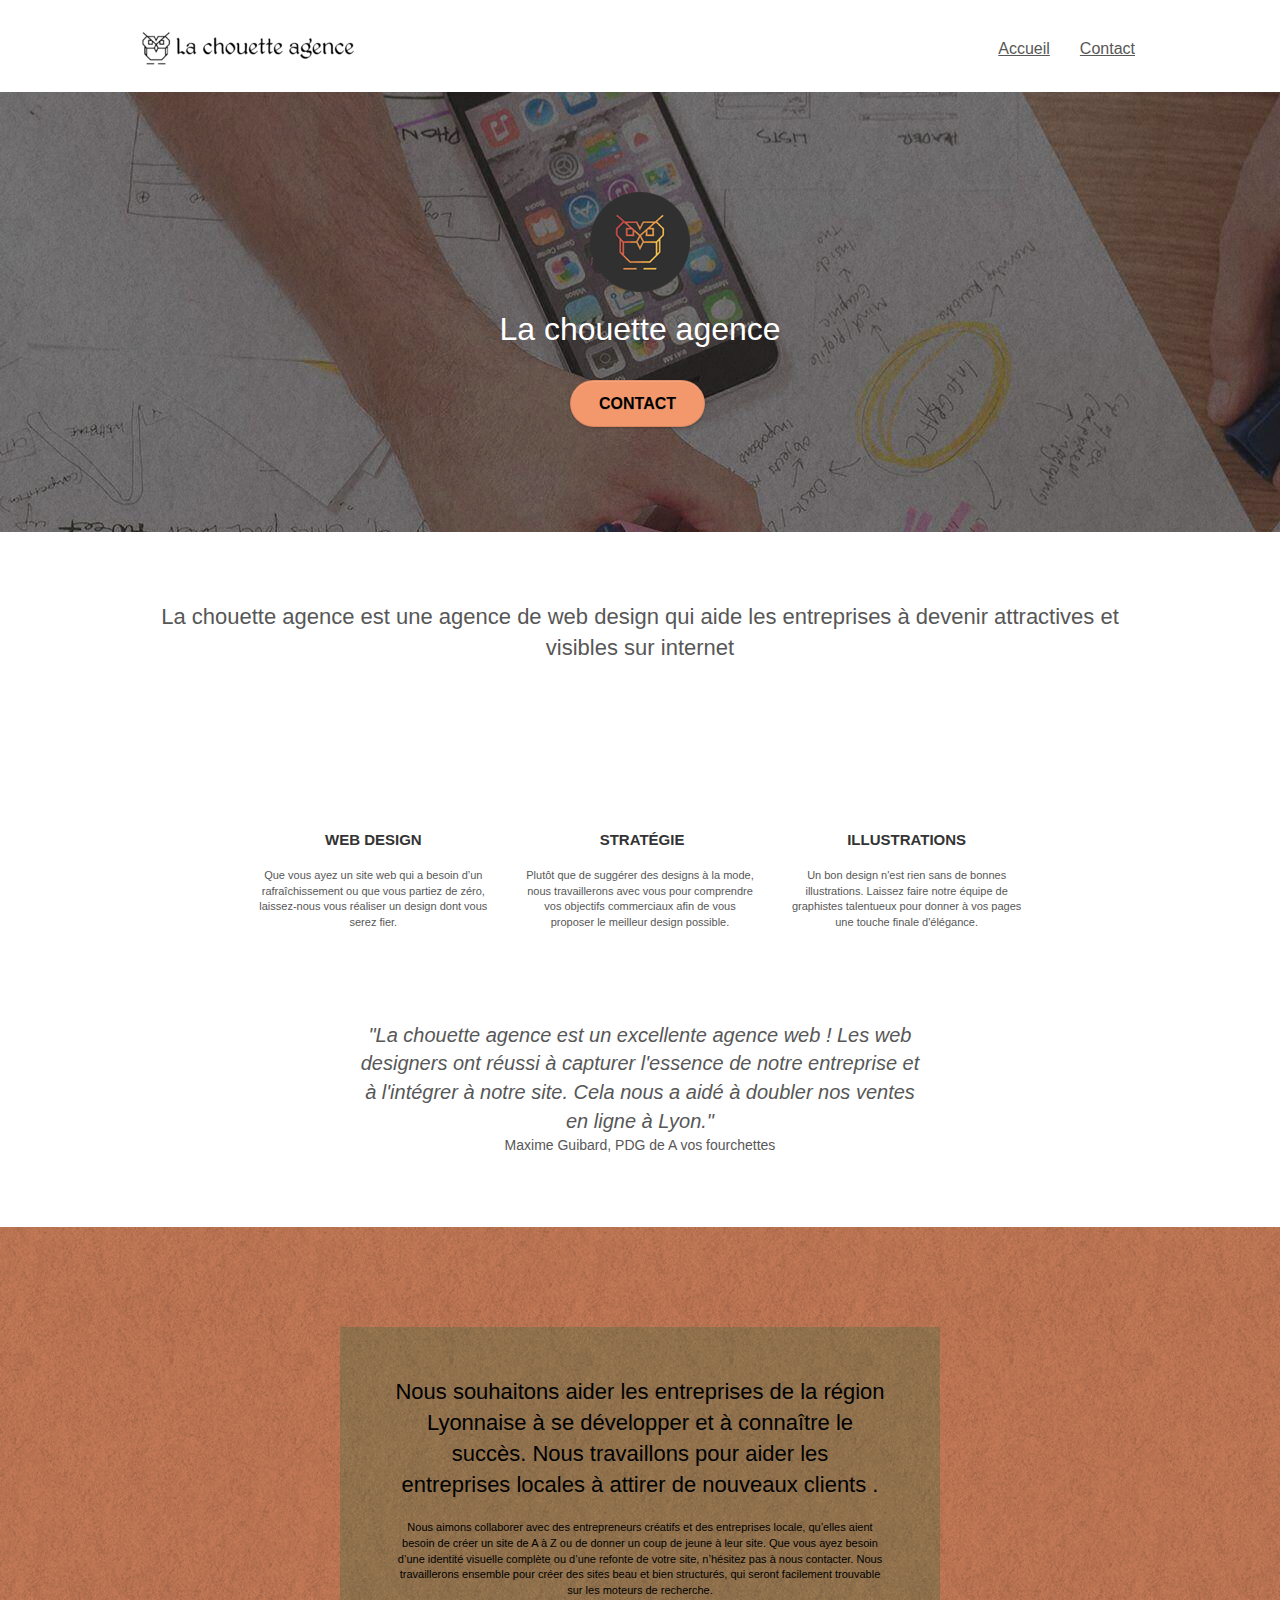
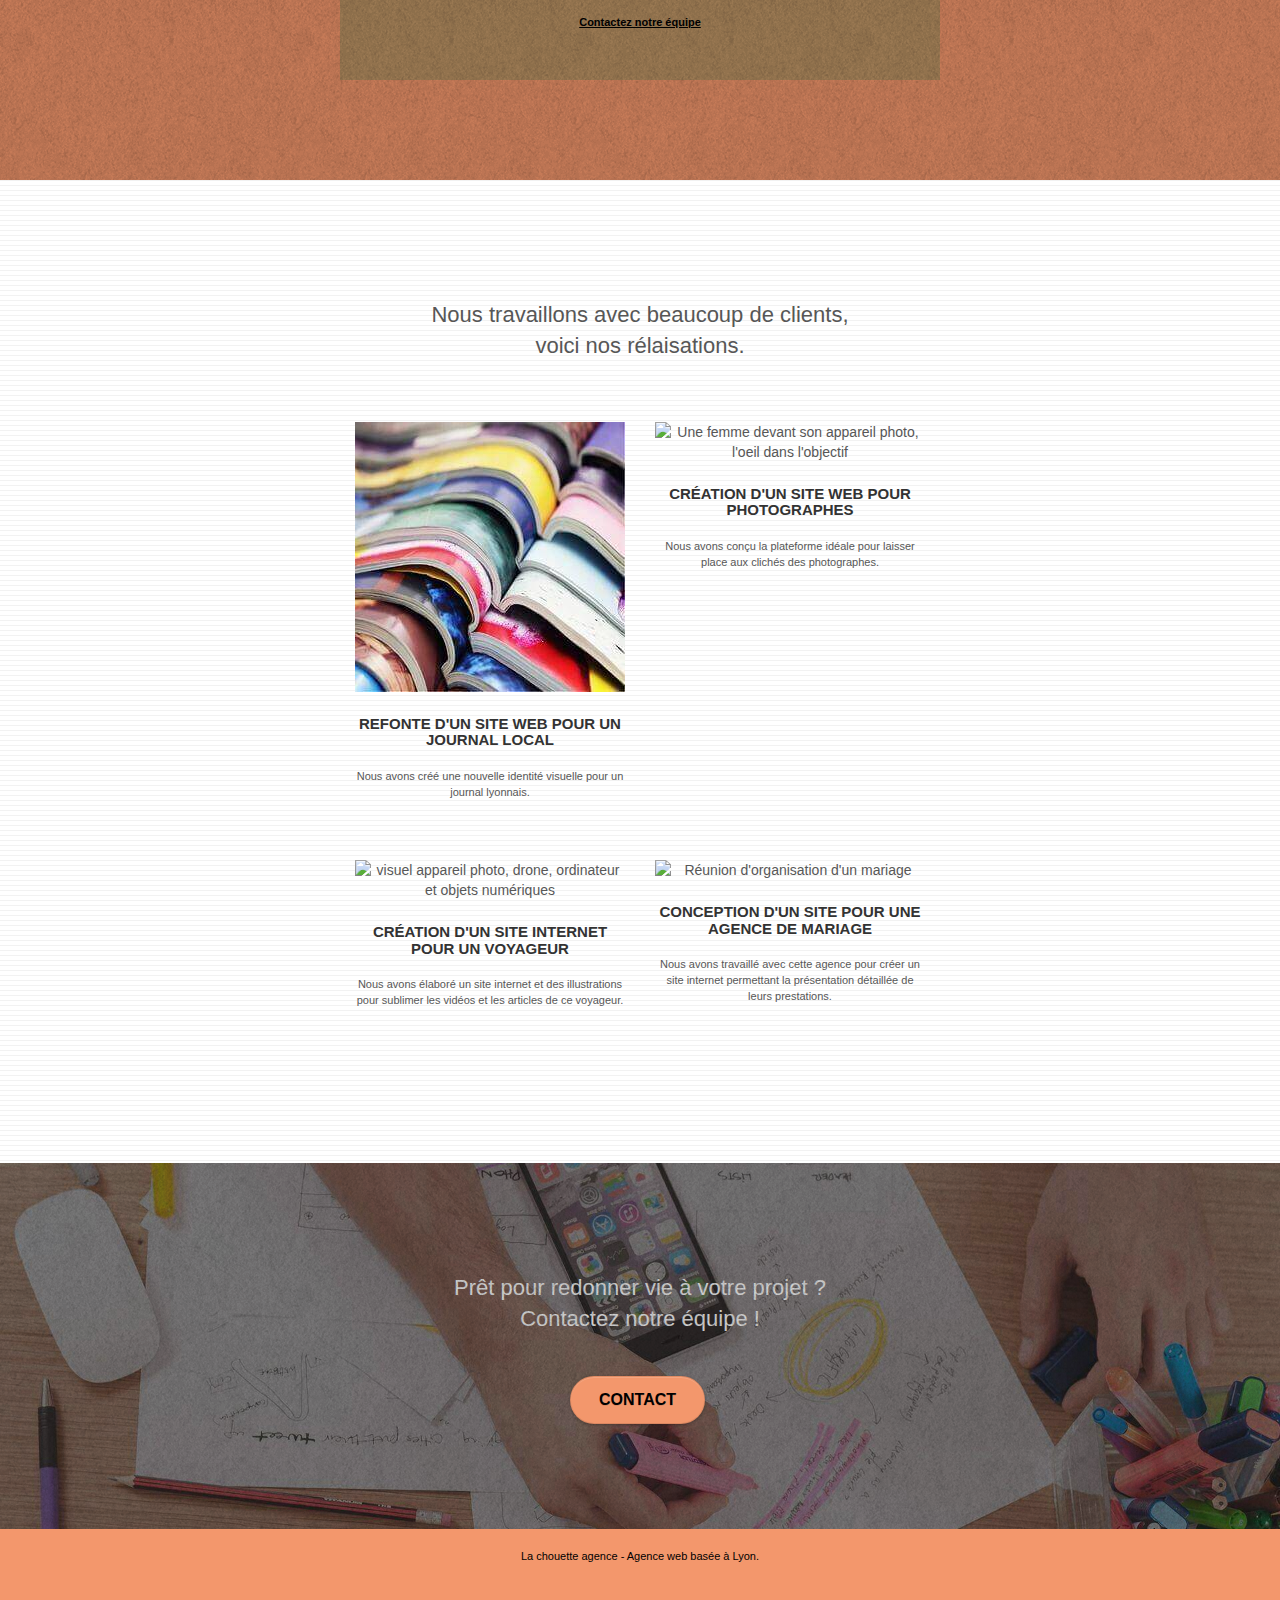
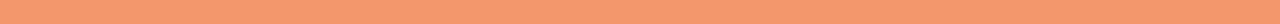
==== commit b07b4282: "accessibility AA" ====
--- a/index.html
+++ b/index.html
@@ -126,7 +126,7 @@
 			<div class="container bloc-lg">
 				<div class="row tight-width-whitespace black-background">
 					<div class="col-sm-12">
-						<h2 class="mg-md text-center tc-white">
+						<h2 class="mg-md text-center tc-white txt">
 							Nous souhaitons aider les entreprises de la région Lyonnaise à se développer et à connaître le succès. Nous travaillons pour aider les entreprises locales à attirer de nouveaux clients .<br>
 						</h2>
 						<p class="text-center white">
--- a/style.min.css
+++ b/style.min.css
@@ -1 +1 @@
-body{margin:0;padding:0;background:#FFF;overflow-x:hidden;-webkit-font-smoothing:antialiased;-moz-osx-font-smoothing:grayscale}a,button{transition:all .3s ease-in-out;outline:none!important}a:hover{text-decoration:none;cursor:pointer}#page-loading-blocs-notifaction{position:fixed;top:0;bottom:0;width:100%;z-index:100000;background:#FFF url(img/pageload-spinner.gif) no-repeat center center}.bloc{width:100%;clear:both;background:50% 50% no-repeat;padding:0 50px;-webkit-background-size:cover;-moz-background-size:cover;-o-background-size:cover;background-size:cover;position:relative}.bloc .container{padding-left:0;padding-right:0}.bloc-lg{padding:100px 50px}.bloc-md{padding:50px}.bloc-sm{padding:20px 50px}.bg-center,.bg-l-edge,.bg-r-edge,.bg-t-edge,.bg-b-edge,.bg-tl-edge,.bg-bl-edge,.bg-tr-edge,.bg-br-edge,.bg-repeat{-webkit-background-size:auto!important;-moz-background-size:auto!important;-o-background-size:auto!important;background-size:auto!important}.bg-repeat{background:repeat}.bg-t-edge{background:top no-repeat}.bloc-bg-texture::before{content:"";background-size:2px 2px;position:absolute;top:0;bottom:0;left:0;right:0}.texture-paper::before{background:url(img/texture-paper.png);background-size:280px 280px}.b-parallax{background-attachment:fixed}.d-bloc{color:rgba(255,255,255,.7)}.d-bloc button:hover{color:rgba(255,255,255,.9)}.d-bloc .icon-round,.d-bloc .icon-square,.d-bloc .icon-rounded,.d-bloc .icon-semi-rounded-a,.d-bloc .icon-semi-rounded-b{border-color:rgba(255,255,255,.9)}.d-bloc .divider-h span{border-color:rgba(255,255,255,.2)}.d-bloc .a-btn,.d-bloc .navbar a,.d-bloc .navbar-brand,.d-bloc a .icon-sm,.d-bloc a .icon-md,.d-bloc a .icon-lg,.d-bloc a .icon-xl,.d-bloc h1 a,.d-bloc h2 a,.d-bloc h3 a,.d-bloc h4 a,.d-bloc h5 a,.d-bloc h6 a,.d-bloc p a{color:rgba(255,255,255,.6)}.d-bloc .a-btn:hover,.d-bloc .navbar a:hover,.d-bloc .navbar-brand:hover,.d-bloc a:hover .icon-sm,.d-bloc a:hover .icon-md,.d-bloc a:hover .icon-lg,.d-bloc a:hover .icon-xl,.d-bloc h1 a:hover,.d-bloc h2 a:hover,.d-bloc h3 a:hover,.d-bloc h4 a:hover,.d-bloc h5 a:hover,.d-bloc h6 a:hover,.d-bloc p a:hover{color:rgba(255,255,255,1)}.d-bloc .navbar-toggle .icon-bar{background:rgba(255,255,255,1)}.d-bloc .btn-wire,.d-bloc .btn-wire:hover{color:rgba(255,255,255,1);border-color:rgba(255,255,255,1)}.d-bloc .panel{color:rgba(0,0,0,.5)}.d-bloc .panel button:hover{color:rgba(0,0,0,.7)}.d-bloc .panel icon{border-color:rgba(0,0,0,.7)}.d-bloc .panel .divider-h span{border-color:rgba(0,0,0,.1)}.d-bloc .panel .a-btn{color:rgba(0,0,0,.6)}.d-bloc .panel .a-btn:hover{color:rgba(0,0,0,1)}.d-bloc .panel .btn-wire,.d-bloc .panel .btn-wire:hover{color:rgba(0,0,0,.7);border-color:rgba(0,0,0,.3)}.d-bloc .panel,.l-bloc{color:rgba(0,0,0,.5)}.d-bloc .panel button:hover,.l-bloc button:hover{color:rgba(0,0,0,.7)}.l-bloc .icon-round,.l-bloc .icon-square,.l-bloc .icon-rounded,.l-bloc .icon-semi-rounded-a,.l-bloc .icon-semi-rounded-b{border-color:rgba(0,0,0,.7)}.d-bloc .panel .divider-h span,.l-bloc .divider-h span{border-color:rgba(0,0,0,.1)}.d-bloc .panel .a-btn,.l-bloc .a-btn,.l-bloc .navbar a,.l-bloc .navbar-brand,.l-bloc a .icon-sm,.l-bloc a .icon-md,.l-bloc a .icon-lg,.l-bloc a .icon-xl,.l-bloc h1 a,.l-bloc h2 a,.l-bloc h3 a,.l-bloc h4 a,.l-bloc h5 a,.l-bloc h6 a,.l-bloc p a{color:rgba(0,0,0,.6);text-decoration:underline}.d-bloc .panel .a-btn:hover,.l-bloc .a-btn:hover,.l-bloc .navbar a:hover,.l-bloc .navbar-brand:hover,.l-bloc a:hover .icon-sm,.l-bloc a:hover .icon-md,.l-bloc a:hover .icon-lg,.l-bloc a:hover .icon-xl,.l-bloc h1 a:hover,.l-bloc h2 a:hover,.l-bloc h3 a:hover,.l-bloc h4 a:hover,.l-bloc h5 a:hover,.l-bloc h6 a:hover,.l-bloc p a:hover{color:rgba(0,0,0,1)}.l-bloc .navbar-toggle .icon-bar{color:rgba(0,0,0,.6)}.d-bloc .panel .btn-wire,.d-bloc .panel .btn-wire:hover,.l-bloc .btn-wire,.l-bloc .btn-wire:hover{color:rgba(0,0,0,.7);border-color:rgba(0,0,0,.3)}.voffset{margin-top:30px}.voffset-lg{margin-top:80px}.row-no-gutters{margin-right:0;margin-left:0}.row.row-no-gutters > [class^="col-"],.row.row-no-gutters > [class*=" col-"]{padding-right:0;padding-left:0}#bloc-1-hero h1{font-size:32px}.navbar{margin-bottom:0;z-index:1}.navbar-brand{height:auto;padding:3px 15px;font-size:25px;font-weight:400;font-weight:600;line-height:44px}.navbar-brand img{max-height:200px;margin:0 5px 0 0;display:inline}.navbar-brand img[src$=svg]{min-width:100px}.nav-center .navbar-brand img{margin:0}.navbar .nav{padding-top:2px;margin-right:-16px;float:right;z-index:1}.nav > li{float:left;margin-top:4px;font-size:16px}.navbar-nav .open .dropdown-menu > li > a{text-align:inherit}.nav > li a:hover,.nav > li a:focus{background:transparent}.navbar-toggle{margin:10px 10px 0 0;border:0}.navbar-toggle:hover{background:transparent!important}.navbar-toggle .icon-bar{background-color:rgba(0,0,0,.5);width:26px}.nav-invert .navbar .nav{float:left}.nav-invert .navbar-header,.nav-invert .navbar-brand{float:right;position:relative;z-index:2}@media (min-width: 768px){.site-navigation{position:absolute;top:50%;right:20px;transform:translate(0,-50%);-webkit-transform:translateY(-50%)}.nav > li .dropdown-menu a,.nav > li .dropdown-menu a:hover{color:#484848}.nav-invert .site-navigation{left:0;right:0}.nav-center{text-align:center}.nav-center .navbar-header{width:100%}.nav-center .navbar-header,.nav-center .navbar-brand,.nav-center .nav > li{float:none;display:inline-block}.nav-center .site-navigation{position:relative;width:100%;right:0;margin-right:0;margin-top:20px}.nav-center.mini-nav .navbar-toggle{float:none;margin:10px auto 0}}.nav > li > .dropdown a{background:none!important;display:block;padding:14px 15px}nav .caret{margin:0 5px}.dropdown-menu .dropdown-menu{top:-8px;left:100%}.dropdown-menu .dropmenu-flow-right{top:100%;left:0;margin-left:-1px;border-top-left-radius:0;border-top-right-radius:0}.dropdown-menu .dropdown span{border:4px solid #000;border-top-color:transparent;border-right-color:transparent;border-bottom-color:transparent;margin:6px -5px 0 0 !important;float:right}.mg-md{margin-top:10px;margin-bottom:20px}.mg-lg{margin-top:10px;margin-bottom:40px}.btn{margin:0 5px 5px 0}.btn.pull-right{margin:0 0 5px 5px}.btn-d,.btn-d:hover,.btn-d:focus{color:#FFF;background:rgba(0,0,0,.3)}button{outline:none!important}.btn-rd{border-radius:40px}.btn-clean{border:1px solid rgba(0,0,0,.08);border-bottom-color:rgba(0,0,0,.1);text-shadow:0 1px 0 rgba(0,0,1,.1);box-shadow:0 1px 3px rgba(0,0,1,.25),inset 0 1px 0 0 rgba(255,255,255,.15)}.icon-md{font-size:30px!important}.icon-lg{font-size:60px!important}.sm-shadow{text-shadow:0 1px 2px rgba(0,0,0,.3)}.panel-sq,.panel-sq .panel-heading,.panel-sq .panel-footer{border-radius:0}.panel-rd{border-radius:30px}.panel-rd .panel-heading{border-radius:29px 29px 0 0}.panel-rd .panel-footer{border-radius:0 0 29px 29px}.form-control{border-color:rgba(0,0,0,.1);box-shadow:none}.scrollToTop{width:40px;height:40px;position:fixed;bottom:20px;right:20px;opacity:0;z-index:500;transition:all .3s ease-in-out}.scrollToTop span{margin-top:6px}.showScrollTop{font-size:14px;opacity:1}a[data-lightbox]{position:relative;display:block;text-align:center}a[data-lightbox]:hover::before{content:"+";font-family:"HelveticaNeue-Light","Helvetica Neue Light","Helvetica Neue",Helvetica,Arial;font-size:32px;width:50px;height:50px;margin-left:-25px;border-radius:50%;background:rgba(0,0,0,.6);color:#FFF;font-weight:100;z-index:1;position:absolute;top:50%;transform:translateY(-50%);-webkit-transform:translateY(-50%)}a[data-lightbox]:hover img{opacity:.6;-webkit-animation-fill-mode:none;animation-fill-mode:none}#lightbox-modal{display:flex;align-items:center}#lightbox-modal .modal-dialog{width:90%;max-width:900px;margin:0 auto}#lightbox-modal .modal-dialog img{max-height:90vh;margin:0 auto}.lightbox-caption{padding:20px;color:#FFF;background:rgba(0,0,0,.5);position:absolute;left:15px;right:15px;bottom:5px}.close-lightbox{color:#FFF;font-size:30px;position:absolute;top:20px;right:20px;z-index:20;background:rgba(0,0,0,.5);border:none;line-height:30px;padding:0 9px 5px;opacity:.3}.close-lightbox:hover,.next-lightbox:hover,.prev-lightbox:hover{opacity:1;color:#FFF}.next-lightbox,.prev-lightbox{font-size:20px;color:rgba(255,255,255,.9);background:rgba(0,0,0,.5);transition:all .2s ease-in-out;position:absolute;top:45%;z-index:1;opacity:.4}.next-lightbox{padding:6px 8px 1px 13px;right:25px}.prev-lightbox{padding:6px 13px 1px 10px;left:25px}.snapshot-lb .modal-body{padding-bottom:45px}.snapshot-lb .lightbox-caption{padding:0;color:rgba(0,0,0,.5);background:none}h1,h2,h3,h4,h5,h6,p,label,.btn,a{font-family:"helvetica";font-weight:400;color:#575757!important}.container{max-width:1000px}.hero-bloc-text{font-size:38px}.hero-bloc-text-sub{font-size:36px}.statement-bloc-text{line-height:26px;font-style:italic;font-size:20px;text-align:center;font-weight:lighter;max-width:520px;margin:auto}p{font-size:11px}.tight-width-whitespace{max-width:600px;margin:auto}.h1{font-size:20px;font-family:"Open Sans"}.cta-hero{margin-top:22px;color:#FFF!important;text-transform:uppercase;padding:12px 28px;font-size:16px;font-weight:700}.social{max-width:400px;display:flex;justify-content:space-around;margin:auto}h2{font-size:22px;line-height:1.4em}h3{font-size:15px;text-transform:uppercase;font-weight:700;color:#333!important}.med-width-whitespace{max-width:800px;margin:auto;box-shadow:0 0 0 #000}h1{color:#333!important}h4{color:#333!important}.icons{margin-bottom:14px;margin-top:24px}.white{color:#000!important}.portfolio-thumb{margin-bottom:24px}.portfolio-row{margin-bottom:44px;margin-top:50px}.avatar{box-shadow:0 4px 9px rgba(0,0,0,0.3)}.black-background{background-color:rgba(165,147,99,0.7);padding:40px}.bold-link{font-weight:900;text-decoration:underline!important}.bgc-white{background-color:#FFF}.bgc-dark-slate-blue{background-color:#364577}.bgc-atomic-tangerine{background-color:#F3976C}.tc-white{color:#F3976C!important}.contrast-text{color:#000}.btn-atomic-tangerine{background:#F3976C;color:#000!important}.btn-atomic-tangerine:hover{background:#c27956!important;color:#000!important}.ltc-white{color:#FFF!important}.ltc-white:hover{color:#ccc!important}.ltc-atomic-tangerine{color:#F3976C!important}.ltc-atomic-tangerine:hover{color:#c27956!important}.icon-dark-slate-blue{color:#364577!important;border-color:#364577!important}.bg-dots-bg{background-image:url(img/dots-bg.png)}.bg-lines-h2-bg{background-image:url(img/lines-h2-bg.png)}.bg-banniere{background-image:url(img/la-chouette-agence-banniere.jpg)}.bg-presentation{background-image:url(img/image-de-presentation.jpg)}.citation{font-size:20px;font-style:italic;margin:0 13%}.auteur{font-size:14px;padding-bottom:8%}@media (max-width: 1024px){.bloc{padding-left:20px;padding-right:20px}.bloc.full-width-bloc,.bloc-tile-2.full-width-bloc .container,.bloc-tile-3.full-width-bloc .container,.bloc-tile-4.full-width-bloc .container{padding-left:0;padding-right:0}}@media (max-width: 992px) and (min-width: 768px){.navbar .nav{max-width:80%}.nav-center.navbar .nav{max-width:100%}}@media only screen and (min-device-width: 768px) and (max-device-width: 1024px) and (orientation: landscape){.b-parallax{background-attachment:scroll}}@media only screen and (min-device-width: 1024px) and (max-device-width: 1366px) and (-webkit-min-device-pixel-ratio: 1.5){.b-parallax{background-attachment:scroll}}@media (max-width: 991px){.container{width:100%}.b-parallax{background-attachment:scroll}.page-container,#hero-bloc{overflow-x:hidden;position:relative}.bloc{padding-left:constant(safe-area-inset-left);padding-right:constant(safe-area-inset-right)}.bloc-group,.bloc-group .bloc{display:block;width:100%}.bloc-fill-screen .fill-bloc-top-edge,.bloc-fill-screen .fill-bloc-bottom-edge{padding:0 20px;padding-left:constant(safe-area-inset-left);padding-right:constant(safe-area-inset-right)}}@media (max-width: 767px){.page-container{overflow-x:hidden;position:relative}h1,h2,h3,h4,h5,h6,p,#disqus_thread{padding-left:10px!important;padding-right:10px!important}.b-parallax{background-attachment:scroll}.navbar .nav{padding-top:0;border-top:1px solid rgba(0,0,0,.2);float:none!important}.navbar.row{margin-left:0;margin-right:0}.site-navigation{position:inherit;transform:none;-webkit-transform:none;-ms-transform:none}.nav > li{margin-top:0;border-bottom:1px solid rgba(0,0,0,.1);background:rgba(0,0,0,.05);text-align:left;padding-left:15px;width:100%}.nav > li:hover{background:rgba(0,0,0,.08)}.dropdown .dropdown a .caret{float:none;margin:5px 0 0 10px !important;border:4px solid #000;border-bottom-color:transparent;border-right-color:transparent;border-left-color:transparent}#hero-bloc .navbar .nav{background:rgba(0,0,0,.8)}#hero-bloc .navbar .nav a{color:rgba(255,255,255,.6)}.hero{padding:50px 0}.hero-nav{left:-1px;right:-1px}.navbar-collapse{padding:0;overflow-x:hidden;-webkit-box-shadow:none;box-shadow:none}.navbar-brand img{max-height:40px;width:auto}.nav-invert .navbar-header{float:none;width:100%}.nav-invert .navbar-toggle{float:left;margin-left:10px}.bloc{padding-left:0;padding-right:0}.bloc-xxl,.bloc-xl,.bloc-lg{padding:40px 0}.bloc-sm,.bloc-md{padding-left:0;padding-right:0}.bloc-tile-2 .container,.bloc-tile-3 .container,.bloc-tile-4 .container,.bloc-fill-screen .fill-bloc-top-edge,.bloc-fill-screen .fill-bloc-bottom-edge{padding-left:0;padding-right:0}.a-block{padding:0 10px}.btn-dwn{display:none}.voffset{margin-top:5px}.voffset-md{margin-top:20px}.voffset-lg{margin-top:30px}form{padding:5px}.close-lightbox{display:inline-block}.blocsapp-device-iphone5{background-size:216px 425px;padding-top:60px;width:216px;height:425px}.blocsapp-device-iphone5 img{width:180px;height:320px}}@media (max-width: 400px){.bloc{padding-left:0;padding-right:0}}@media (max-width: 767px){.bloc-mob-center-text{text-align:center}}+body{margin:0;padding:0;background:#FFF;overflow-x:hidden;-webkit-font-smoothing:antialiased;-moz-osx-font-smoothing:grayscale}a,button{transition:all .3s ease-in-out;outline:none!important}a:hover{text-decoration:none;cursor:pointer}#page-loading-blocs-notifaction{position:fixed;top:0;bottom:0;width:100%;z-index:100000;background:#FFF url(img/pageload-spinner.gif) no-repeat center center}.bloc{width:100%;clear:both;background:50% 50% no-repeat;padding:0 50px;-webkit-background-size:cover;-moz-background-size:cover;-o-background-size:cover;background-size:cover;position:relative}.bloc .container{padding-left:0;padding-right:0}.bloc-lg{padding:100px 50px}.bloc-md{padding:50px}.bloc-sm{padding:20px 50px}.bg-center,.bg-l-edge,.bg-r-edge,.bg-t-edge,.bg-b-edge,.bg-tl-edge,.bg-bl-edge,.bg-tr-edge,.bg-br-edge,.bg-repeat{-webkit-background-size:auto!important;-moz-background-size:auto!important;-o-background-size:auto!important;background-size:auto!important}.bg-repeat{background:repeat}.bg-t-edge{background:top no-repeat}.bloc-bg-texture::before{content:"";background-size:2px 2px;position:absolute;top:0;bottom:0;left:0;right:0}.texture-paper::before{background:url(img/texture-paper.png);background-size:280px 280px}.b-parallax{background-attachment:fixed}.d-bloc{color:rgba(255,255,255,.7)}.d-bloc button:hover{color:rgba(255,255,255,.9)}.d-bloc .icon-round,.d-bloc .icon-square,.d-bloc .icon-rounded,.d-bloc .icon-semi-rounded-a,.d-bloc .icon-semi-rounded-b{border-color:rgba(255,255,255,.9)}.d-bloc .divider-h span{border-color:rgba(255,255,255,.2)}.d-bloc .a-btn,.d-bloc .navbar a,.d-bloc .navbar-brand,.d-bloc a .icon-sm,.d-bloc a .icon-md,.d-bloc a .icon-lg,.d-bloc a .icon-xl,.d-bloc h1 a,.d-bloc h2 a,.d-bloc h3 a,.d-bloc h4 a,.d-bloc h5 a,.d-bloc h6 a,.d-bloc p a{color:rgba(255,255,255,.6)}.d-bloc .a-btn:hover,.d-bloc .navbar a:hover,.d-bloc .navbar-brand:hover,.d-bloc a:hover .icon-sm,.d-bloc a:hover .icon-md,.d-bloc a:hover .icon-lg,.d-bloc a:hover .icon-xl,.d-bloc h1 a:hover,.d-bloc h2 a:hover,.d-bloc h3 a:hover,.d-bloc h4 a:hover,.d-bloc h5 a:hover,.d-bloc h6 a:hover,.d-bloc p a:hover{color:rgba(255,255,255,1)}.d-bloc .navbar-toggle .icon-bar{background:rgba(255,255,255,1)}.d-bloc .btn-wire,.d-bloc .btn-wire:hover{color:rgba(255,255,255,1);border-color:rgba(255,255,255,1)}.d-bloc .panel{color:rgba(0,0,0,.5)}.d-bloc .panel button:hover{color:rgba(0,0,0,.7)}.d-bloc .panel icon{border-color:rgba(0,0,0,.7)}.d-bloc .panel .divider-h span{border-color:rgba(0,0,0,.1)}.d-bloc .panel .a-btn{color:rgba(0,0,0,.6)}.d-bloc .panel .a-btn:hover{color:rgba(0,0,0,1)}.d-bloc .panel .btn-wire,.d-bloc .panel .btn-wire:hover{color:rgba(0,0,0,.7);border-color:rgba(0,0,0,.3)}.d-bloc .panel,.l-bloc{color:rgba(0,0,0,.5)}.d-bloc .panel button:hover,.l-bloc button:hover{color:rgba(0,0,0,.7)}.l-bloc .icon-round,.l-bloc .icon-square,.l-bloc .icon-rounded,.l-bloc .icon-semi-rounded-a,.l-bloc .icon-semi-rounded-b{border-color:rgba(0,0,0,.7)}.d-bloc .panel .divider-h span,.l-bloc .divider-h span{border-color:rgba(0,0,0,.1)}.d-bloc .panel .a-btn,.l-bloc .a-btn,.l-bloc .navbar a,.l-bloc .navbar-brand,.l-bloc a .icon-sm,.l-bloc a .icon-md,.l-bloc a .icon-lg,.l-bloc a .icon-xl,.l-bloc h1 a,.l-bloc h2 a,.l-bloc h3 a,.l-bloc h4 a,.l-bloc h5 a,.l-bloc h6 a,.l-bloc p a{color:rgba(0,0,0,.6);text-decoration:underline}.d-bloc .panel .a-btn:hover,.l-bloc .a-btn:hover,.l-bloc .navbar a:hover,.l-bloc .navbar-brand:hover,.l-bloc a:hover .icon-sm,.l-bloc a:hover .icon-md,.l-bloc a:hover .icon-lg,.l-bloc a:hover .icon-xl,.l-bloc h1 a:hover,.l-bloc h2 a:hover,.l-bloc h3 a:hover,.l-bloc h4 a:hover,.l-bloc h5 a:hover,.l-bloc h6 a:hover,.l-bloc p a:hover{color:rgba(0,0,0,1)}.l-bloc .navbar-toggle .icon-bar{color:rgba(0,0,0,.6)}.d-bloc .panel .btn-wire,.d-bloc .panel .btn-wire:hover,.l-bloc .btn-wire,.l-bloc .btn-wire:hover{color:rgba(0,0,0,.7);border-color:rgba(0,0,0,.3)}.voffset{margin-top:30px}.voffset-lg{margin-top:80px}.row-no-gutters{margin-right:0;margin-left:0}.row.row-no-gutters > [class^="col-"],.row.row-no-gutters > [class*=" col-"]{padding-right:0;padding-left:0}#bloc-1-hero h1{font-size:32px}.navbar{margin-bottom:0;z-index:1}.navbar-brand{height:auto;padding:3px 15px;font-size:25px;font-weight:400;font-weight:600;line-height:44px}.navbar-brand img{max-height:200px;margin:0 5px 0 0;display:inline}.navbar-brand img[src$=svg]{min-width:100px}.nav-center .navbar-brand img{margin:0}.navbar .nav{padding-top:2px;margin-right:-16px;float:right;z-index:1}.nav > li{float:left;margin-top:4px;font-size:16px}.navbar-nav .open .dropdown-menu > li > a{text-align:inherit}.nav > li a:hover,.nav > li a:focus{background:transparent}.navbar-toggle{margin:10px 10px 0 0;border:0}.navbar-toggle:hover{background:transparent!important}.navbar-toggle .icon-bar{background-color:rgba(0,0,0,.5);width:26px}.nav-invert .navbar .nav{float:left}.nav-invert .navbar-header,.nav-invert .navbar-brand{float:right;position:relative;z-index:2}@media (min-width: 768px){.site-navigation{position:absolute;top:50%;right:20px;transform:translate(0,-50%);-webkit-transform:translateY(-50%)}.nav > li .dropdown-menu a,.nav > li .dropdown-menu a:hover{color:#484848}.nav-invert .site-navigation{left:0;right:0}.nav-center{text-align:center}.nav-center .navbar-header{width:100%}.nav-center .navbar-header,.nav-center .navbar-brand,.nav-center .nav > li{float:none;display:inline-block}.nav-center .site-navigation{position:relative;width:100%;right:0;margin-right:0;margin-top:20px}.nav-center.mini-nav .navbar-toggle{float:none;margin:10px auto 0}}.nav > li > .dropdown a{background:none!important;display:block;padding:14px 15px}nav .caret{margin:0 5px}.dropdown-menu .dropdown-menu{top:-8px;left:100%}.dropdown-menu .dropmenu-flow-right{top:100%;left:0;margin-left:-1px;border-top-left-radius:0;border-top-right-radius:0}.dropdown-menu .dropdown span{border:4px solid #000;border-top-color:transparent;border-right-color:transparent;border-bottom-color:transparent;margin:6px -5px 0 0 !important;float:right}.mg-md{margin-top:10px;margin-bottom:20px}.mg-lg{margin-top:10px;margin-bottom:40px}.btn{margin:0 5px 5px 0}.btn.pull-right{margin:0 0 5px 5px}.btn-d,.btn-d:hover,.btn-d:focus{color:#FFF;background:rgba(0,0,0,.3)}button{outline:none!important}.btn-rd{border-radius:40px}.btn-clean{border:1px solid rgba(0,0,0,.08);border-bottom-color:rgba(0,0,0,.1);text-shadow:0 1px 0 rgba(0,0,1,.1);box-shadow:0 1px 3px rgba(0,0,1,.25),inset 0 1px 0 0 rgba(255,255,255,.15)}.icon-md{font-size:30px!important}.icon-lg{font-size:60px!important}.sm-shadow{text-shadow:0 1px 2px rgba(0,0,0,.3)}.panel-sq,.panel-sq .panel-heading,.panel-sq .panel-footer{border-radius:0}.panel-rd{border-radius:30px}.panel-rd .panel-heading{border-radius:29px 29px 0 0}.panel-rd .panel-footer{border-radius:0 0 29px 29px}.form-control{border-color:rgba(0,0,0,.1);box-shadow:none}.scrollToTop{width:40px;height:40px;position:fixed;bottom:20px;right:20px;opacity:0;z-index:500;transition:all .3s ease-in-out}.scrollToTop span{margin-top:6px}.showScrollTop{font-size:14px;opacity:1}a[data-lightbox]{position:relative;display:block;text-align:center}a[data-lightbox]:hover::before{content:"+";font-family:"HelveticaNeue-Light","Helvetica Neue Light","Helvetica Neue",Helvetica,Arial;font-size:32px;width:50px;height:50px;margin-left:-25px;border-radius:50%;background:rgba(0,0,0,.6);color:#FFF;font-weight:100;z-index:1;position:absolute;top:50%;transform:translateY(-50%);-webkit-transform:translateY(-50%)}a[data-lightbox]:hover img{opacity:.6;-webkit-animation-fill-mode:none;animation-fill-mode:none}#lightbox-modal{display:flex;align-items:center}#lightbox-modal .modal-dialog{width:90%;max-width:900px;margin:0 auto}#lightbox-modal .modal-dialog img{max-height:90vh;margin:0 auto}.lightbox-caption{padding:20px;color:#FFF;background:rgba(0,0,0,.5);position:absolute;left:15px;right:15px;bottom:5px}.close-lightbox{color:#FFF;font-size:30px;position:absolute;top:20px;right:20px;z-index:20;background:rgba(0,0,0,.5);border:none;line-height:30px;padding:0 9px 5px;opacity:.3}.close-lightbox:hover,.next-lightbox:hover,.prev-lightbox:hover{opacity:1;color:#FFF}.next-lightbox,.prev-lightbox{font-size:20px;color:rgba(255,255,255,.9);background:rgba(0,0,0,.5);transition:all .2s ease-in-out;position:absolute;top:45%;z-index:1;opacity:.4}.next-lightbox{padding:6px 8px 1px 13px;right:25px}.prev-lightbox{padding:6px 13px 1px 10px;left:25px}.snapshot-lb .modal-body{padding-bottom:45px}.snapshot-lb .lightbox-caption{padding:0;color:rgba(0,0,0,.5);background:none}h1,h2,h3,h4,h5,h6,p,label,.btn,a{font-family:"helvetica";font-weight:400;color:#575757!important}.container{max-width:1000px}.hero-bloc-text{font-size:38px}.hero-bloc-text-sub{font-size:36px}.statement-bloc-text{line-height:26px;font-style:italic;font-size:20px;text-align:center;font-weight:lighter;max-width:520px;margin:auto}p{font-size:11px}.tight-width-whitespace{max-width:600px;margin:auto}.h1{font-size:20px;font-family:"Open Sans"}.cta-hero{margin-top:22px;color:#FFF!important;text-transform:uppercase;padding:12px 28px;font-size:16px;font-weight:700}.social{max-width:400px;display:flex;justify-content:space-around;margin:auto}h2{font-size:22px;line-height:1.4em}h3{font-size:15px;text-transform:uppercase;font-weight:700;color:#333!important}.med-width-whitespace{max-width:800px;margin:auto;box-shadow:0 0 0 #000}h1{color:#333!important}h4{color:#333!important}.icons{margin-bottom:14px;margin-top:24px}.white{color:#000!important}.portfolio-thumb{margin-bottom:24px}.portfolio-row{margin-bottom:44px;margin-top:50px}.avatar{box-shadow:0 4px 9px rgba(0,0,0,0.3)}.black-background{background-color:rgba(165,147,99,0.7);padding:40px}.bold-link{font-weight:900;text-decoration:underline!important}.bgc-white{background-color:#FFF}.bgc-dark-slate-blue{background-color:#364577}.bgc-atomic-tangerine{background-color:#F3976C}.tc-white{color:#FFF!important}.btn-atomic-tangerine{background:#F3976C;color:#000!important}.btn-atomic-tangerine:hover{background:#c27956!important;color:#000!important}.ltc-white{color:#000!important}.txt{color:#000!important}.ltc-white:hover{color:#ccc!important}.ltc-atomic-tangerine{color:#F3976C!important}.ltc-atomic-tangerine:hover{color:#c27956!important}.icon-dark-slate-blue{color:#364577!important;border-color:#364577!important}.bg-dots-bg{background-image:url(img/dots-bg.png)}.bg-lines-h2-bg{background-image:url(img/lines-h2-bg.png)}.bg-banniere{background-image:url(img/la-chouette-agence-banniere.jpg)}.bg-presentation{background-image:url(img/image-de-presentation.jpg)}.citation{font-size:20px;font-style:italic;margin:0 13%}.auteur{font-size:14px;padding-bottom:8%}@media (max-width: 1024px){.bloc{padding-left:20px;padding-right:20px}.bloc.full-width-bloc,.bloc-tile-2.full-width-bloc .container,.bloc-tile-3.full-width-bloc .container,.bloc-tile-4.full-width-bloc .container{padding-left:0;padding-right:0}}@media (max-width: 992px) and (min-width: 768px){.navbar .nav{max-width:80%}.nav-center.navbar .nav{max-width:100%}}@media only screen and (min-device-width: 768px) and (max-device-width: 1024px) and (orientation: landscape){.b-parallax{background-attachment:scroll}}@media only screen and (min-device-width: 1024px) and (max-device-width: 1366px) and (-webkit-min-device-pixel-ratio: 1.5){.b-parallax{background-attachment:scroll}}@media (max-width: 991px){.container{width:100%}.b-parallax{background-attachment:scroll}.page-container,#hero-bloc{overflow-x:hidden;position:relative}.bloc{padding-left:constant(safe-area-inset-left);padding-right:constant(safe-area-inset-right)}.bloc-group,.bloc-group .bloc{display:block;width:100%}.bloc-fill-screen .fill-bloc-top-edge,.bloc-fill-screen .fill-bloc-bottom-edge{padding:0 20px;padding-left:constant(safe-area-inset-left);padding-right:constant(safe-area-inset-right)}}@media (max-width: 767px){.page-container{overflow-x:hidden;position:relative}h1,h2,h3,h4,h5,h6,p,#disqus_thread{padding-left:10px!important;padding-right:10px!important}.b-parallax{background-attachment:scroll}.navbar .nav{padding-top:0;border-top:1px solid rgba(0,0,0,.2);float:none!important}.navbar.row{margin-left:0;margin-right:0}.site-navigation{position:inherit;transform:none;-webkit-transform:none;-ms-transform:none}.nav > li{margin-top:0;border-bottom:1px solid rgba(0,0,0,.1);background:rgba(0,0,0,.05);text-align:left;padding-left:15px;width:100%}.nav > li:hover{background:rgba(0,0,0,.08)}.dropdown .dropdown a .caret{float:none;margin:5px 0 0 10px !important;border:4px solid #000;border-bottom-color:transparent;border-right-color:transparent;border-left-color:transparent}#hero-bloc .navbar .nav{background:rgba(0,0,0,.8)}#hero-bloc .navbar .nav a{color:rgba(255,255,255,.6)}.hero{padding:50px 0}.hero-nav{left:-1px;right:-1px}.navbar-collapse{padding:0;overflow-x:hidden;-webkit-box-shadow:none;box-shadow:none}.navbar-brand img{max-height:40px;width:auto}.nav-invert .navbar-header{float:none;width:100%}.nav-invert .navbar-toggle{float:left;margin-left:10px}.bloc{padding-left:0;padding-right:0}.bloc-xxl,.bloc-xl,.bloc-lg{padding:40px 0}.bloc-sm,.bloc-md{padding-left:0;padding-right:0}.bloc-tile-2 .container,.bloc-tile-3 .container,.bloc-tile-4 .container,.bloc-fill-screen .fill-bloc-top-edge,.bloc-fill-screen .fill-bloc-bottom-edge{padding-left:0;padding-right:0}.a-block{padding:0 10px}.btn-dwn{display:none}.voffset{margin-top:5px}.voffset-md{margin-top:20px}.voffset-lg{margin-top:30px}form{padding:5px}.close-lightbox{display:inline-block}.blocsapp-device-iphone5{background-size:216px 425px;padding-top:60px;width:216px;height:425px}.blocsapp-device-iphone5 img{width:180px;height:320px}.bloc-mob-center-text{text-align:center}}@media (max-width: 400px){.bloc{padding-left:0;padding-right:0}}